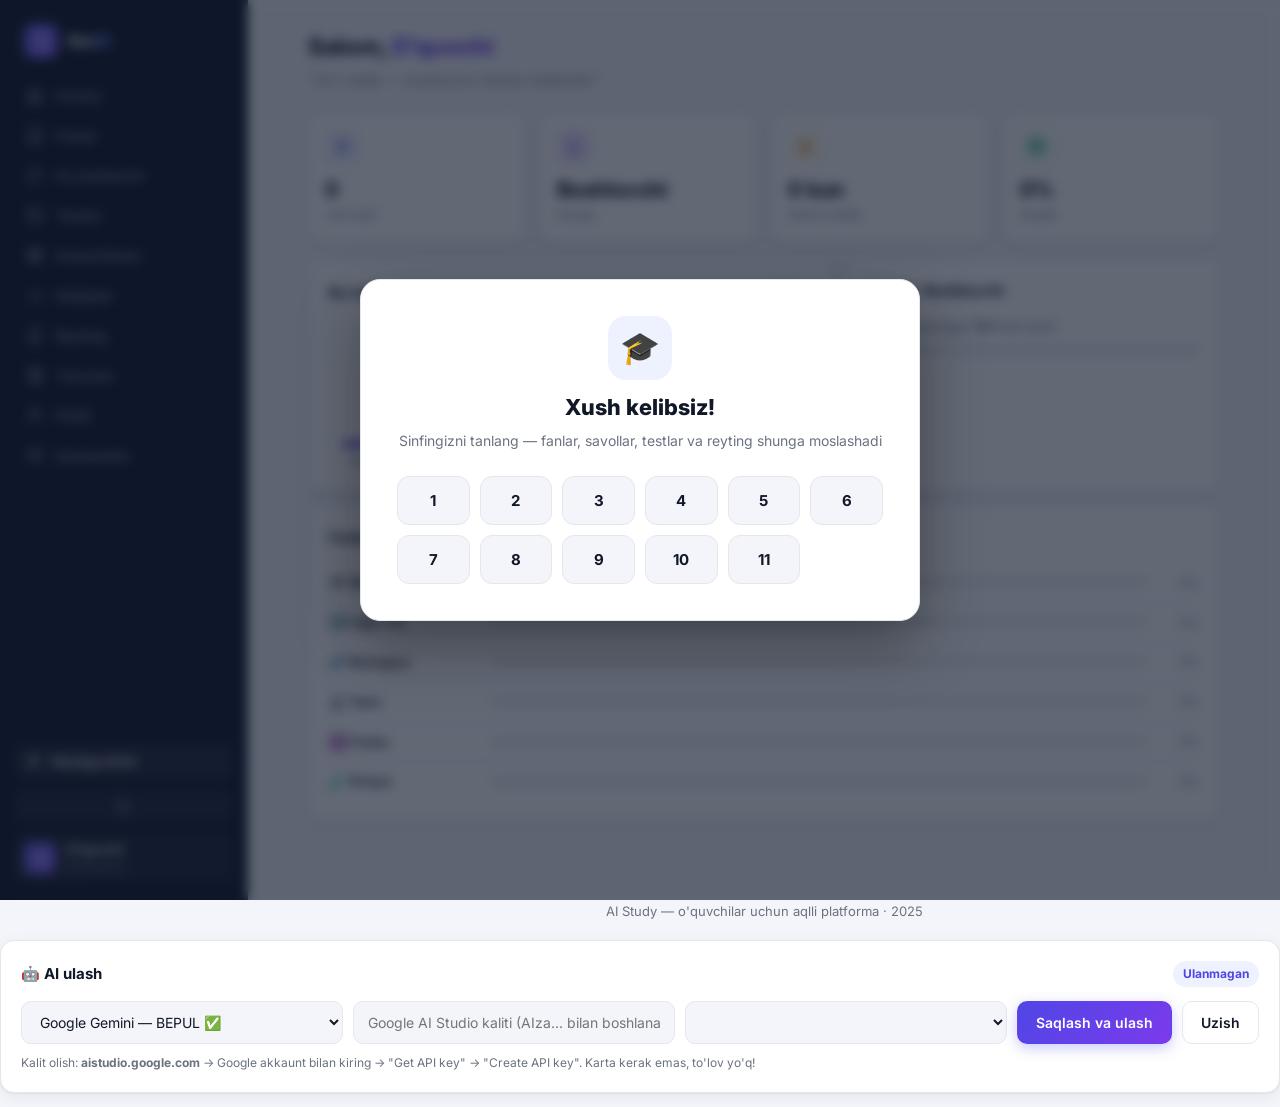
==== index.html @ 0fc9585a "Update index.html" ====
<!DOCTYPE html>
<html lang="uz">

<head>
  <meta charset="UTF-8">
  <meta name="viewport" content="width=device-width, initial-scale=1">
  <title>IlmAI — o'quvchilar uchun aqlli platforma · 2026</title>
 <link rel="icon" href="data:image/svg+xml,%3Csvg xmlns='http://www.w3.org/2000/svg' viewBox='0 0 24 24'%3E%3Cdefs%3E%3ClinearGradient id='g' x1='0' y1='0' x2='1' y2='1'%3E%3Cstop offset='0' stop-color='%236366F1'/%3E%3Cstop offset='1' stop-color='%238B5CF6'/%3E%3C/linearGradient%3E%3C/defs%3E%3Crect width='24' height='24' rx='5' fill='url(%23g)'/%3E%3Cg stroke='white' stroke-width='1.8' stroke-linecap='round' stroke-linejoin='round' fill='none'%3E%3Cpath d='M15 14c.2-1 .7-1.7 1.5-2.5 1-.9 1.5-2.2 1.5-3.5A6 6 0 0 0 6 8c0 1 .2 2.2 1.5 3.5.7.7 1.3 1.5 1.5 2.5'/%3E%3Cpath d='M9 18h6'/%3E%3Cpath d='M10 22h4'/%3E%3C/g%3E%3C/svg%3E">
  <link rel="preconnect" href="https://fonts.googleapis.com">
  <link href="https://fonts.googleapis.com/css2?family=Inter:wght@400;500;600;700;800&display=swap" rel="stylesheet">
  <link rel="stylesheet" href="style.css">
  <link rel="manifest" href="manifest.json">
<meta name="theme-color" content="#6366F1">
</head>

<body>

  <div class="app">
       <!-- ===== SIDEBAR ===== -->
    <aside class="sidebar" id="sidebar">
      <div class="brand">
        <div class="brand-mark">
          <svg viewBox="0 0 24 24" fill="none" stroke="currentColor" stroke-width="2" stroke-linecap="round" stroke-linejoin="round">
            <path d="M15 14c.2-1 .7-1.7 1.5-2.5 1-.9 1.5-2.2 1.5-3.5A6 6 0 0 0 6 8c0 1 .2 2.2 1.5 3.5.7.7 1.3 1.5 1.5 2.5"/>
            <path d="M9 18h6"/>
            <path d="M10 22h4"/>
          </svg>
        </div>
        <div class="brand-text">Ilm<b>AI</b></div>
      </div>
      <nav class="side-nav" id="sideNav"></nav>
          <div class="side-foot">
        <button class="auth-btn" id="authBtn" onclick="toggleAuth()">
          <svg viewBox="0 0 24 24" fill="none" stroke="currentColor" stroke-width="2" stroke-linecap="round" stroke-linejoin="round"><path d="M20 21v-2a4 4 0 0 0-4-4H8a4 4 0 0 0-4 4v2"/><circle cx="12" cy="7" r="4"/></svg>
          <span id="authBtnText">Hisobga kirish</span>
        </button>
        <button class="foot-btn" id="themeBtn" onclick="toggleTheme()" title="Mavzuni almashtirish"></button>
        <button class="user-mini" id="userMini" onclick="showSection('profil')"></button>
      </div>
    </aside>

    <div class="main">
      <!-- ===== MOBIL TOPBAR ===== -->
      <header class="topbar">
        <button class="burger" onclick="toggleSidebar()">
          <svg viewBox="0 0 24 24" fill="none" stroke="currentColor" stroke-width="2" stroke-linecap="round">
            <line x1="3" y1="6" x2="21" y2="6" />
            <line x1="3" y1="12" x2="21" y2="12" />
            <line x1="3" y1="18" x2="21" y2="18" />
          </svg>
        </button>
        <div class="brand-text">AI<b>Study</b></div>
        <div class="top-stats" id="topStats"></div>
      </header>

      <main class="content">

        <!-- ===== ASOSIY PANEL ===== -->
        <section id="view-dashboard" class="view active">
          <div class="view-head">
            <h1>Salom, <span class="grad-text" id="dashName">O'quvchi</span> <span class="tag tag-plain"
                id="gradeTag"></span></h1>
            <p class="quote" id="dashQuote"></p>
          </div>
          <div class="stat-grid" id="dashStats"></div>
          <div class="dash-grid">
            <div class="card">
              <div class="card-head">
                <h3>Bu haftagi faollik</h3><span class="tag" id="weekPts">0 ball</span>
              </div>
              <div class="chart" id="chart"></div>
            </div>
            <div class="card" id="levelCard"></div>
          </div>
          <div class="card">
            <div class="card-head">
              <h3>Fanlar bo'yicha progress</h3>
            </div>
            <div id="dashSubjects"></div>
          </div>
        </section>

        <!-- ===== FANLAR ===== -->
        <section id="view-fanlar" class="view">
          <div class="view-head">
            <h1>Fanlar</h1>
            <p>Sinfingizga mos fanlar</p>
          </div>
          <div class="mode-grid" id="subjectGrid"></div>
        </section>

        <!-- ===== AI CHAT ===== -->
        <section id="view-chat" class="view">
          <div class="view-head">
            <h1>AI yordamchi</h1>
            <p>Savollaringizni yozing — javob berishga harakat qilaman</p>
            <span class="tag" id="aiStatus" style="margin-top:10px;display:inline-flex">Offline rejim</span>
          </div>
          <div class="card chat-card">
            <div class="chat-msgs" id="chatMsgs"></div>
            <div class="chat-row">
              <input id="chatInput" class="input" placeholder="Savolingizni yozing..."
                onkeydown="if(event.key==='Enter')sendMessage()">
              <button class="btn btn-primary icon-btn" onclick="sendMessage()" title="Yuborish">
                <svg viewBox="0 0 24 24" fill="none" stroke="currentColor" stroke-width="2" stroke-linecap="round"
                  stroke-linejoin="round">
                  <line x1="22" y1="2" x2="11" y2="13" />
                  <polygon points="22 2 15 22 11 13 2 9 22 2" />
                </svg>
              </button>
            </div>
          </div>
          <div class="chips" id="chatChips"></div>
        </section>

        <!-- ===== TESTLAR ===== -->
        <section id="view-testlar" class="view">
          <div class="view-head">
            <h1>Testlar</h1>
            <p>Fanni tanlang, murakkablikni belgilang va boshlang</p>
          </div>

          <div id="testSetup">
            <div class="mode-grid" id="testGrid"></div>
            <div class="card setup hidden" id="setupPanel">
              <div class="setup-head">
                <h3 id="setupTitle"></h3><span class="tag" id="setupMeta"></span>
              </div>
              <div class="setup-row">
                <div>
                  <label class="lbl">Murakkablik</label>
                  <div class="pill-row">
                    <button class="pill active" data-d="0" onclick="setDiff(this)">Barchasi</button>
                    <button class="pill" data-d="1" onclick="setDiff(this)">Oson</button>
                    <button class="pill" data-d="2" onclick="setDiff(this)">O'rta</button>
                    <button class="pill" data-d="3" onclick="setDiff(this)">Qiyin</button>
                  </div>
                </div>
                <div>
                  <label class="lbl">Savollar soni</label>
                  <select id="countSel" class="input">
                    <option value="4">4 savol</option>
                    <option value="5" selected>5 savol</option>
                    <option value="6">6 savol</option>
                    <option value="8">8 savol</option>
                    <option value="10">10 savol</option>
                  </select>
                </div>
                <div class="setup-actions">
                  <button class="btn btn-primary" onclick="startTest()">Testni boshlash</button>
                  <button class="btn btn-ghost" onclick="closeSetup()">Bekor qilish</button>
                </div>
              </div>
            </div>
          </div>

          <div id="testActive" class="hidden">
            <div class="card test-head">
              <div><span class="tag" id="tSubject"></span> <span class="tag tag-plain" id="tDiff"></span></div>
              <div class="t-meta"><span class="timer" id="timer">05:00</span><span class="tag tag-plain"
                  id="tCounter"></span></div>
            </div>
            <div class="t-bar">
              <div class="bar-fill" id="tProgress"></div>
            </div>
            <div class="card">
              <h3 class="q-text" id="qText"></h3>
              <div id="optBox"></div>
              <div class="test-nav">
                <button class="btn btn-ghost" id="prevBtn" onclick="prevQ()">Orqaga</button>
                <button class="btn btn-danger-ghost" onclick="abortTest()">Tashlab yuborish</button>
                <button class="btn btn-primary" id="nextBtn" onclick="nextQ()">Keyingi</button>
              </div>
              <p class="kbd-hint">Maslahat: 1–4 tugmalari bilan ham javob tanlash mumkin</p>
            </div>
          </div>

          <div id="testResult" class="hidden">
            <div class="card result-hero" id="resultHero"></div>
            <div class="card">
              <div class="card-head">
                <h3>Javoblar tahlili</h3>
              </div>
              <div id="reviewBox"></div>
            </div>
            <div class="row-actions">
              <button class="btn btn-primary" onclick="backToSetup()">Yangi test</button>
              <button class="btn btn-ghost" onclick="showSection('natijalar')">Natijalar</button>
              <button class="btn btn-ghost" onclick="showSection('reyting')">Reyting</button>
            </div>
          </div>
        </section>

        <!-- ===== KARTOCHKALAR ===== -->
        <section id="view-kartochka" class="view">
          <div class="view-head">
            <h1>Kartochkalar</h1>
            <p>Kartochkani bosib aylantiring — formulalar va faktlarni yodlang</p>
          </div>
          <div class="chips" id="fcChips"></div>
          <div class="fc-wrap">
            <div class="flip-card" id="flipCard" onclick="this.classList.toggle('flipped')">
              <div class="flip-inner">
                <div class="flip-face front"><span class="fc-label">Savol</span>
                  <p id="fcFront"></p><span class="fc-hint">bosib aylantiring</span>
                </div>
                <div class="flip-face back"><span class="fc-label">Javob</span>
                  <p id="fcBack"></p>
                </div>
              </div>
            </div>
            <div class="fc-controls">
              <button class="btn btn-ghost" onclick="prevFC()">‹ Oldingi</button>
              <span class="tag tag-plain" id="fcCounter"></span>
              <button class="btn btn-primary icon-btn" onclick="shuffleFC()" title="Aralashtirish">
                <svg viewBox="0 0 24 24" fill="none" stroke="currentColor" stroke-width="2" stroke-linecap="round"
                  stroke-linejoin="round">
                  <polyline points="16 3 21 3 21 8" />
                  <line x1="4" y1="20" x2="21" y2="3" />
                  <polyline points="21 16 21 21 16 21" />
                  <line x1="15" y1="15" x2="21" y2="21" />
                  <line x1="4" y1="4" x2="9" y2="9" />
                </svg>
              </button>
              <button class="btn btn-ghost" onclick="nextFC()">Keyingi ›</button>
            </div>
          </div>
        </section>

        <!-- ===== NATIJALAR ===== -->
        <section id="view-natijalar" class="view">
          <div class="view-head">
            <h1>Natijalar</h1>
            <p>Testlar tarixi va umumiy statistika</p>
          </div>
          <div id="resultsContent"></div>
        </section>

        <!-- ===== REYTING ===== -->
        <section id="view-reyting" class="view">
          <div class="view-head">
            <h1>Reyting</h1>
            <p>Sinfingizdagi eng ko'p ball to'plagan o'quvchilar</p>
          </div>
          <div class="pill-row" style="margin-bottom:16px">
            <button class="pill active" id="tabAll" onclick="setLbTab('all')">Umumiy</button>
            <button class="pill" id="tabWeek" onclick="setLbTab('week')">Haftalik</button>
          </div>
          <div class="card" id="lbBox"></div>
        </section>

        <!-- ===== YOZUVLAR ===== -->
        <section id="view-yozuvlar" class="view">
          <div class="view-head">
            <h1>Yozuvlar</h1>
            <p>Muhim ma'lumot va eslatmalarni shu yerda saqlang</p>
          </div>
          <div class="card note-form">
            <textarea id="noteInput" class="input" rows="3" placeholder="Yozuv matnini kiriting..."></textarea>
            <button class="btn btn-primary" onclick="addNote()">
              <svg viewBox="0 0 24 24" fill="none" stroke="currentColor" stroke-width="2" stroke-linecap="round">
                <line x1="12" y1="5" x2="12" y2="19" />
                <line x1="5" y1="12" x2="19" y2="12" />
              </svg>
              Qo'shish
            </button>
          </div>
          <div id="notesList"></div>
        </section>

        <!-- ===== PROFIL ===== -->
        <section id="view-profil" class="view">
          <div class="view-head">
            <h1>Profil</h1>
            <p>Shaxsiy ma'lumot va yutuqlaringiz</p>
          </div>
          <div class="card profile-card">
            <div class="avatar" id="pAvatar">S</div>
            <div class="profile-main">
              <input id="nameInput" class="input" maxlength="30" placeholder="Ismingizni kiriting">
              <select id="gradeSel" class="input" onchange="setGrade(this.value)"></select>
              <button class="btn btn-primary" onclick="saveName()">Saqlash</button>
            </div>
          </div>
          <div class="stat-grid" id="pStats"></div>
          <div class="card">
            <div class="card-head">
              <h3>Daraja</h3>
            </div>
            <div id="pLevel"></div>
          </div>
          <div class="card">
            <div class="card-head">
              <h3>Nishonlar</h3><span class="tag" id="badgeCount"></span>
            </div>
            <div class="badges" id="pBadges"></div>
          </div>
          <div class="card danger-zone">
            <div>
              <h3>Xavfli zona</h3>
              <p>Barcha ma'lumotlar o'chiriladi</p>
            </div>
            <button class="btn btn-danger" onclick="resetAll()">Tozalash</button>
          </div>
        </section>

        <!-- ===== SOZLAMALAR ===== -->
        <section id="view-sozlamalar" class="view">
          <div class="view-head">
            <h1>Sozlamalar</h1>
            <p>Platformani o'zingizga moslashtiring</p>
          </div>
          <div class="card set-row">
            <div>
              <h3>Mavzu</h3>
              <p>Yorug' yoki qorong'i rejim</p>
            </div>
            <div class="pill-row">
              <button class="pill" id="thLight" onclick="setTheme('light')">Yorug'</button>
              <button class="pill" id="thDark" onclick="setTheme('dark')">Qorong'i</button>
            </div>
          </div>
          <div class="card set-row">
            <div>
              <h3>Ovozli signal</h3>
              <p>Test yakunida kichik signal eshitiladi</p>
            </div>
            <label class="switch"><input type="checkbox" id="soundTgl" onchange="toggleSound(this.checked)"><span
                class="slider"></span></label>
          </div>
          <div class="card" style="margin-bottom:14px">
            <div class="card-head">
              <h3>🤖 AI ulash</h3>
              <span class="tag" id="apiKeyStatus">Ulanmagan</span>
            </div>
            <div class="api-form">
              <select id="apiProviderSel" class="input" onchange="onProviderChange()">
                <option value="gemini">Google Gemini — BEPUL ✅</option>
                <option value="openai">OpenAI ChatGPT — pullik</option>
              </select>
              <input type="password" id="apiKeyInput" class="input"
                placeholder="Google AI Studio kaliti (AIza... bilan boshlanadi)">
              <select id="apiModelSel" class="input"></select>
              <button class="btn btn-primary" onclick="saveApiKey()">Saqlash va ulash</button>
              <button class="btn btn-ghost" onclick="clearApiKey()">Uzish</button>
            </div>
            <p class="api-hint" id="apiHint">
              Kalit olish: <b>aistudio.google.com</b> → Google akkaunt bilan kiring → "Get API key" → "Create API key".
              Karta kerak emas, to'lov yo'q!
            </p>
          </div>
          <div class="card set-row">
            <div>
              <h3>Ma'lumotlarni eksport qilish</h3>
              <p>Barcha natijalarni JSON fayl sifatida saqlash</p>
            </div>
            <button class="btn btn-ghost" onclick="exportData()">
              <svg viewBox="0 0 24 24" fill="none" stroke="currentColor" stroke-width="2" stroke-linecap="round"
                stroke-linejoin="round">
                <path d="M21 15v4a2 2 0 0 1-2 2H5a2 2 0 0 1-2-2v-4" />
                <polyline points="7 10 12 15 17 10" />
                <line x1="12" y1="15" x2="12" y2="3" />
              </svg>
              Yuklab olish
            </button>
          </div>
          <div class="card set-row danger">
            <div>
              <h3>Tozalash</h3>
              <p>Barcha progress o'chiriladi</p>
            </div>
            <button class="btn btn-danger" onclick="resetAll()">O'chirish</button>
          </div>
        </section>
      </main>
      <footer class="footer">AI Study — o'quvchilar uchun aqlli platforma · 2025</footer>
    </div>
  </div>
  <div class="card" style="margin-bottom:14px">
    <div class="card-head">
      <h3>🤖 AI ulash</h3>
      <span class="tag" id="apiKeyStatus">Ulanmagan</span>
    </div>
    <div class="api-form">
      <select id="apiProviderSel" class="input" onchange="onProviderChange()">
        <option value="gemini">Google Gemini — BEPUL ✅</option>
        <option value="openai">OpenAI ChatGPT — pullik</option>
      </select>
      <input type="password" id="apiKeyInput" class="input"
        placeholder="Google AI Studio kaliti (AIza... bilan boshlanadi)">
      <select id="apiModelSel" class="input"></select>
      <button class="btn btn-primary" onclick="saveApiKey()">Saqlash va ulash</button>
      <button class="btn btn-ghost" onclick="clearApiKey()">Uzish</button>
    </div>
    <p class="api-hint" id="apiHint">
      Kalit olish: <b>aistudio.google.com</b> → Google akkaunt bilan kiring → "Get API key" → "Create API key". Karta
      kerak emas, to'lov yo'q!
    </p>
  </div>
  <!-- ===== SINF TANLASH (BIRINCHI KIRISHDA) ===== -->
  <div id="onboard" class="onboard hidden">
    <div class="onboard-card">
      <div class="onboard-icon">🎓</div>
      <h2>Xush kelibsiz!</h2>
      <p>Sinfingizni tanlang — fanlar, savollar, testlar va reyting shunga moslashadi</p>
      <div class="grade-grid" id="gradeGrid"></div>
    </div>
  </div>
<!-- ===== KIRISH / SIGNUP OYNASI ===== -->
<div id="loginModal" class="login-modal hidden" onclick="if(event.target===this)closeLogin()">
  <div class="login-card">
    <button class="login-close" onclick="closeLogin()">×</button>
    <h3>IlmAI'ga kirish</h3>
    <p>Akkaunt yarating — ballaringiz saqlanib qoladi</p>
    <input type="email" id="emailInput" class="input" placeholder="Email manzilingiz">
    <input type="password" id="passInput" class="input" placeholder="Parol (kamida 6 belgi)" onkeydown="if(event.key==='Enter')emailLogin()">
    <div class="login-row">
      <button class="btn btn-primary" onclick="emailLogin()">Log in</button>
      <button class="btn btn-ghost" onclick="emailSignUp()">Sign up</button>
    </div>
    <p class="login-note">Yangimisiz? — <b>Sign up</b>. Mavjud akkaunt? — <b>Log in</b></p>
  </div>
</div>
  <div id="toastBox"></div>
  <div id="confettiLayer"></div>
  <script src="script.js"></script>
</body>

</html>
---- style.css ----
:root {
    --bg: #F4F5FA;
    --card: #fff;
    --text: #111827;
    --muted: #6B7280;
    --border: #E5E7EB;
    --accent: #4F46E5;
    --accent-2: #7C3AED;
    --accent-soft: #EEF2FF;
    --success: #059669;
    --success-soft: #ECFDF5;
    --danger: #DC2626;
    --danger-soft: #FEF2F2;
    --warn: #D97706;
    --warn-soft: #FFFBEB;
    --side: #0F172A;
    --side-text: #94A3B8;
    --side-active: #E0E7FF;
    --shadow: 0 1px 2px rgba(16, 24, 40, .05), 0 4px 16px rgba(16, 24, 40, .06);
    --radius: 14px;
}

body.dark {
    --bg: #0B0F1A;
    --card: #131826;
    --text: #E5E7EB;
    --muted: #8B93A7;
    --border: #232B3E;
    --accent: #818CF8;
    --accent-2: #A78BFA;
    --accent-soft: rgba(99, 102, 241, .14);
    --success: #34D399;
    --success-soft: rgba(16, 185, 129, .12);
    --danger: #F87171;
    --danger-soft: rgba(239, 68, 68, .12);
    --warn: #FBBF24;
    --warn-soft: rgba(245, 158, 11, .12);
    --side: #0A0E18;
    --shadow: 0 1px 2px rgba(0, 0, 0, .4), 0 8px 24px rgba(0, 0, 0, .35);
}

* {
    margin: 0;
    padding: 0;
    box-sizing: border-box
}

body {
    font-family: 'Inter', -apple-system, 'Segoe UI', Roboto, sans-serif;
    background: var(--bg);
    color: var(--text);
    line-height: 1.55;
    font-size: 15px;
    transition: background .25s, color .25s
}

button {
    font-family: inherit;
    cursor: pointer
}

.hidden {
    display: none !important
}

::-webkit-scrollbar {
    width: 8px;
    height: 8px
}

::-webkit-scrollbar-thumb {
    background: var(--border);
    border-radius: 99px
}

.app {
    display: grid;
    grid-template-columns: 248px 1fr;
    min-height: 100vh
}

/* ===== SIDEBAR ===== */
.sidebar {
    background: var(--side);
    color: var(--side-text);
    position: sticky;
    top: 0;
    height: 100vh;
    display: flex;
    flex-direction: column;
    padding: 18px 14px;
    z-index: 50;
    border-right: 1px solid rgba(255, 255, 255, .06)
}

.brand {
    display: flex;
    gap: 10px;
    align-items: center;
    padding: 6px 10px 18px
}

.brand-mark {
    width: 34px;
    height: 34px;
    border-radius: 10px;
    background: linear-gradient(135deg, #6366F1, #8B5CF6);
    color: #fff;
    display: grid;
    place-items: center;
    font-weight: 800;
    font-size: 13px
}

.brand-text {
    color: #fff;
    font-weight: 700;
    font-size: 17px
}

.brand-text b {
    color: #818CF8
}

.side-nav {
    display: flex;
    flex-direction: column;
    gap: 2px;
    flex: 1;
    overflow-y: auto
}

.side-link {
    display: flex;
    align-items: center;
    gap: 12px;
    padding: 10px 12px;
    border: none;
    background: transparent;
    color: var(--side-text);
    border-radius: 10px;
    font-size: 14px;
    font-weight: 500;
    text-align: left;
    transition: .15s
}

.side-link svg {
    width: 18px;
    height: 18px;
    flex: none
}

.side-link:hover {
    color: #E2E8F0;
    background: rgba(255, 255, 255, .05)
}

.side-link.active {
    color: var(--side-active);
    background: rgba(99, 102, 241, .18);
    font-weight: 600
}

.side-foot {
    border-top: 1px solid rgba(255, 255, 255, .08);
    padding-top: 12px;
    display: flex;
    flex-direction: column;
    gap: 10px
}

.foot-btn {
    display: grid;
    place-items: center;
    padding: 9px;
    border: none;
    border-radius: 10px;
    background: rgba(255, 255, 255, .06);
    color: var(--side-text);
    transition: .15s
}

.foot-btn:hover {
    color: #fff
}

.foot-btn svg {
    width: 16px;
    height: 16px
}

.user-mini {
    display: flex;
    gap: 10px;
    align-items: center;
    padding: 8px 10px;
    border-radius: 10px;
    background: rgba(255, 255, 255, .05);
    border: none;
    width: 100%;
    color: var(--side-text);
    text-align: left
}

.user-mini:hover {
    background: rgba(255, 255, 255, .1)
}

.um-av {
    width: 32px;
    height: 32px;
    border-radius: 8px;
    background: linear-gradient(135deg, #6366F1, #8B5CF6);
    display: grid;
    place-items: center;
    color: #fff;
    font-weight: 700;
    font-size: 12px;
    flex: none
}

.um-name {
    color: #fff;
    font-weight: 600;
    font-size: 13px;
    line-height: 1.2
}

.um-lvl {
    font-size: 11px;
    color: var(--side-text)
}

/* ===== MAIN ===== */
.content {
    max-width: 960px;
    margin: 0 auto;
    padding: 28px 24px 60px
}

.view {
    display: none
}

.view.active {
    display: block;
    animation: fadeUp .3s ease
}

@keyframes fadeUp {
    from {
        opacity: 0;
        transform: translateY(8px)
    }

    to {
        opacity: 1;
        transform: none
    }
}

.view-head {
    margin-bottom: 22px
}

.view-head h1 {
    font-size: 24px;
    font-weight: 800;
    letter-spacing: -.3px
}

.view-head p {
    color: var(--muted);
    font-size: 14px;
    margin-top: 4px
}

.quote {
    font-style: italic
}

.grad-text {
    background: linear-gradient(90deg, var(--accent), var(--accent-2));
    -webkit-background-clip: text;
    background-clip: text;
    color: transparent
}

.footer {
    border-top: 1px solid var(--border);
    padding: 18px;
    text-align: center;
    color: var(--muted);
    font-size: 13px
}

/* ===== KARTOCHKALAR (card) ===== */
.card {
    background: var(--card);
    border: 1px solid var(--border);
    border-radius: var(--radius);
    padding: 20px;
    box-shadow: var(--shadow)
}

.card-head {
    display: flex;
    justify-content: space-between;
    align-items: center;
    margin-bottom: 14px
}

.card-head h3 {
    font-size: 15px;
    font-weight: 700
}

.dash-grid {
    display: grid;
    grid-template-columns: 1.4fr 1fr;
    gap: 14px;
    margin-bottom: 14px
}

/* ===== STATISTIKA ===== */
.stat-grid {
    display: grid;
    grid-template-columns: repeat(auto-fit, minmax(150px, 1fr));
    gap: 14px;
    margin-bottom: 16px
}

.stat {
    background: var(--card);
    border: 1px solid var(--border);
    border-radius: var(--radius);
    padding: 16px;
    box-shadow: var(--shadow)
}

.s-ic {
    width: 34px;
    height: 34px;
    border-radius: 9px;
    display: grid;
    place-items: center;
    margin-bottom: 10px
}

.s-ic svg {
    width: 17px;
    height: 17px
}

.c-indigo {
    background: var(--accent-soft);
    color: var(--accent)
}

.c-violet {
    background: rgba(139, 92, 246, .14);
    color: #8B5CF6
}

.c-orange {
    background: var(--warn-soft);
    color: var(--warn)
}

.c-green {
    background: var(--success-soft);
    color: var(--success)
}

.s-num {
    font-size: 21px;
    font-weight: 800;
    letter-spacing: -.4px;
    font-variant-numeric: tabular-nums
}

.s-lbl {
    font-size: 12px;
    color: var(--muted)
}

/* ===== PROGRESS BAR ===== */
.bar {
    height: 8px;
    border-radius: 99px;
    background: var(--border);
    overflow: hidden
}

.bar-fill {
    height: 100%;
    border-radius: 99px;
    background: linear-gradient(90deg, var(--accent), var(--accent-2));
    transition: width .4s
}

.bar.grow {
    flex: 1
}

.t-bar {
    height: 4px;
    background: var(--border);
    overflow: hidden;
    border-radius: 99px 99px 0 0
}

.subj-row {
    display: flex;
    align-items: center;
    gap: 12px;
    padding: 9px 0;
    border-bottom: 1px solid var(--border)
}

.subj-row:last-child {
    border-bottom: none
}

.subj-name {
    width: 150px;
    font-size: 13.5px;
    font-weight: 600;
    flex: none
}

.subj-pct {
    width: 40px;
    text-align: right;
    font-size: 12.5px;
    color: var(--muted);
    font-variant-numeric: tabular-nums
}

.lvl-sub {
    font-size: 13px;
    color: var(--muted);
    margin-bottom: 10px
}

/* ===== CHART ===== */
.chart {
    display: flex;
    align-items: flex-end;
    gap: 10px;
    height: 150px;
    padding-top: 8px
}

.ch-col {
    flex: 1;
    display: flex;
    flex-direction: column;
    align-items: center;
    justify-content: flex-end;
    gap: 6px;
    height: 100%
}

.ch-bar {
    width: 100%;
    max-width: 34px;
    background: linear-gradient(180deg, var(--accent-2), var(--accent));
    border-radius: 6px 6px 2px 2px;
    min-height: 4px;
    transition: height .4s
}

.ch-col span {
    font-size: 11px;
    color: var(--muted);
    font-weight: 600
}

.ch-col.today .ch-bar {
    box-shadow: 0 0 0 2px var(--accent-soft)
}

/* ===== FAN / TEST KARTOCHKALARI ===== */
.mode-grid {
    display: grid;
    grid-template-columns: repeat(auto-fill, minmax(280px, 1fr));
    gap: 14px
}

.mode-card {
    cursor: pointer;
    transition: transform .18s, box-shadow .18s, border-color .18s
}

.mode-card:hover {
    transform: translateY(-3px);
    border-color: var(--accent)
}

.mode-top {
    display: flex;
    gap: 14px;
    align-items: center;
    margin-bottom: 12px
}

.mode-ic {
    width: 44px;
    height: 44px;
    border-radius: 12px;
    display: grid;
    place-items: center;
    font-size: 20px;
    flex: none
}

.mode-ic svg {
    width: 20px;
    height: 20px;
    color: var(--accent)
}

.mode-card h3 {
    font-size: 16px
}

.mode-card p {
    font-size: 13px;
    color: var(--muted)
}

.mode-meta {
    display: flex;
    justify-content: space-between;
    font-size: 12px;
    color: var(--muted);
    margin-bottom: 8px
}

.mode-actions {
    display: flex;
    gap: 8px;
    margin-top: 12px
}

/* ===== TUGMALAR ===== */
.btn {
    padding: 10px 18px;
    border-radius: 10px;
    border: 1px solid transparent;
    font-size: 14px;
    font-weight: 600;
    transition: .18s;
    display: inline-flex;
    align-items: center;
    gap: 8px;
    justify-content: center
}

.btn svg {
    width: 15px;
    height: 15px
}

.btn-primary {
    background: linear-gradient(135deg, var(--accent), var(--accent-2));
    color: #fff;
    box-shadow: 0 4px 14px rgba(99, 102, 241, .35)
}

.btn-primary:hover {
    filter: brightness(1.07);
    transform: translateY(-1px)
}

.btn-ghost {
    background: transparent;
    border-color: var(--border);
    color: var(--text)
}

.btn-ghost:hover {
    border-color: var(--accent);
    color: var(--accent)
}

.btn-danger {
    background: var(--danger);
    color: #fff
}

.btn-danger-ghost {
    background: var(--danger-soft);
    color: var(--danger)
}

.btn.sm {
    padding: 7px 12px;
    font-size: 12.5px
}

.icon-btn {
    padding: 11px 13px
}

/* ===== INPUT / PILL / TAG ===== */
.input {
    padding: 11px 14px;
    border: 1px solid var(--border);
    border-radius: 10px;
    background: var(--bg);
    color: var(--text);
    font-family: inherit;
    font-size: 14px;
    outline: none;
    transition: border .15s
}

.input:focus {
    border-color: var(--accent)
}

textarea.input {
    resize: vertical;
    width: 100%
}

.lbl {
    display: block;
    font-size: 11px;
    font-weight: 700;
    color: var(--muted);
    margin-bottom: 8px;
    text-transform: uppercase;
    letter-spacing: .6px
}

.pill-row {
    display: flex;
    gap: 8px;
    flex-wrap: wrap
}

.pill {
    padding: 8px 14px;
    border-radius: 99px;
    border: 1px solid var(--border);
    background: var(--card);
    color: var(--muted);
    font-size: 13px;
    font-weight: 600;
    transition: .15s
}

.pill:hover {
    border-color: var(--accent);
    color: var(--accent)
}

.pill.active {
    background: var(--accent);
    border-color: var(--accent);
    color: #fff
}

.tag {
    display: inline-flex;
    align-items: center;
    gap: 5px;
    padding: 4px 10px;
    border-radius: 99px;
    font-size: 12px;
    font-weight: 700;
    background: var(--accent-soft);
    color: var(--accent)
}

.tag svg {
    width: 12px;
    height: 12px
}

.tag-plain {
    background: var(--bg);
    color: var(--muted);
    font-weight: 600
}

/* ===== SETUP PANEL ===== */
.setup {
    margin-top: 16px
}

.setup-head {
    display: flex;
    justify-content: space-between;
    align-items: center;
    margin-bottom: 16px;
    flex-wrap: wrap;
    gap: 8px
}

.setup-row {
    display: flex;
    gap: 24px;
    flex-wrap: wrap;
    align-items: flex-end
}

.setup-actions {
    display: flex;
    gap: 10px
}

/* ===== TEST ===== */
.test-head {
    display: flex;
    justify-content: space-between;
    align-items: center;
    padding: 14px 20px;
    flex-wrap: wrap;
    gap: 10px;
    border-radius: var(--radius) var(--radius) 0 0
}

.t-meta {
    display: flex;
    gap: 10px;
    align-items: center
}

.timer {
    font-weight: 800;
    font-variant-numeric: tabular-nums;
    color: var(--danger);
    font-size: 15px
}

.q-text {
    font-size: 17px;
    font-weight: 700;
    margin-bottom: 18px;
    line-height: 1.5
}

.opt {
    display: flex;
    align-items: center;
    width: 100%;
    text-align: left;
    padding: 12px 14px;
    border: 1.5px solid var(--border);
    border-radius: 12px;
    background: var(--card);
    color: var(--text);
    font-size: 14.5px;
    margin-bottom: 10px;
    transition: .15s;
    font-weight: 500
}

.opt:hover {
    border-color: var(--accent)
}

.opt-letter {
    display: inline-grid;
    place-items: center;
    width: 26px;
    height: 26px;
    border-radius: 8px;
    background: var(--bg);
    font-weight: 700;
    font-size: 12.5px;
    margin-right: 12px;
    color: var(--muted);
    border: 1px solid var(--border);
    flex: none
}

.opt.selected {
    border-color: var(--accent);
    background: var(--accent-soft)
}

.opt.selected .opt-letter {
    background: var(--accent);
    color: #fff;
    border-color: var(--accent)
}

.test-nav {
    display: flex;
    justify-content: space-between;
    gap: 10px;
    margin-top: 16px;
    flex-wrap: wrap
}

.kbd-hint {
    margin-top: 14px;
    font-size: 12px;
    color: var(--muted);
    text-align: center
}

/* ===== NATIJA ===== */
.result-hero {
    text-align: center;
    padding: 36px 24px;
    margin-bottom: 14px
}

.res-circle {
    width: 110px;
    height: 110px;
    border-radius: 50%;
    margin: 0 auto 16px;
    display: grid;
    place-items: center;
    font-size: 26px;
    font-weight: 800;
    border: 6px solid
}

.res-circle.good {
    border-color: var(--success);
    color: var(--success)
}

.res-circle.mid {
    border-color: var(--warn);
    color: var(--warn)
}

.res-circle.bad {
    border-color: var(--danger);
    color: var(--danger)
}

.res-sub {
    color: var(--muted);
    margin-top: 6px
}

.res-warn {
    margin-top: 12px;
    font-size: 13px;
    color: var(--warn);
    background: var(--warn-soft);
    padding: 8px 12px;
    border-radius: 8px;
    display: inline-block
}

.row-actions {
    display: flex;
    gap: 10px;
    flex-wrap: wrap;
    margin-top: 16px
}

.rev-item {
    padding: 14px;
    border: 1px solid var(--border);
    border-left: 3px solid var(--muted);
    border-radius: 10px;
    margin-bottom: 10px
}

.rev-item.ok {
    border-left-color: var(--success)
}

.rev-item.bad {
    border-left-color: var(--danger)
}

.rev-q {
    font-weight: 600;
    margin-bottom: 6px
}

.rev-a {
    font-size: 13.5px
}

.rev-a b.ok {
    color: var(--success)
}

.rev-a b.bad {
    color: var(--danger)
}

.rev-exp {
    margin-top: 8px;
    font-size: 13px;
    color: var(--muted);
    background: var(--bg);
    padding: 8px 10px;
    border-radius: 8px
}

/* ===== CHAT ===== */
.chat-card {
    padding: 0;
    overflow: hidden;
    display: flex;
    flex-direction: column;
    height: 520px
}

.chat-msgs {
    flex: 1;
    overflow-y: auto;
    padding: 18px;
    display: flex;
    flex-direction: column;
    gap: 12px
}

.msg {
    display: flex;
    gap: 10px;
    max-width: 82%
}

.msg.user {
    align-self: flex-end;
    flex-direction: row-reverse
}

.msg-av {
    width: 32px;
    height: 32px;
    border-radius: 9px;
    flex: none;
    display: grid;
    place-items: center;
    font-size: 11px;
    font-weight: 800;
    color: var(--accent);
    background: var(--accent-soft)
}

.msg.user .msg-av {
    color: var(--success);
    background: var(--success-soft)
}

.msg-av svg {
    width: 16px;
    height: 16px
}

.msg-b {
    padding: 10px 14px;
    border-radius: 12px;
    font-size: 14px;
    line-height: 1.55
}

.msg.bot .msg-b {
    background: var(--bg);
    border: 1px solid var(--border);
    border-top-left-radius: 4px
}

.msg.user .msg-b {
    background: linear-gradient(135deg, var(--accent), var(--accent-2));
    color: #fff;
    border-top-right-radius: 4px
}

.chat-row {
    display: flex;
    gap: 10px;
    padding: 14px;
    border-top: 1px solid var(--border)
}

.chat-row .input {
    flex: 1
}

.chips {
    display: flex;
    gap: 8px;
    flex-wrap: wrap;
    margin-top: 14px
}

.chips button {
    padding: 7px 12px;
    border-radius: 99px;
    border: 1px solid var(--border);
    background: var(--card);
    color: var(--muted);
    font-size: 12.5px;
    font-weight: 600;
    transition: .15s
}

.chips button:hover {
    border-color: var(--accent);
    color: var(--accent)
}

.chips button.on {
    background: var(--accent);
    border-color: var(--accent);
    color: #fff
}

.typing {
    display: flex;
    gap: 4px;
    padding: 12px 14px;
    background: var(--bg);
    border: 1px solid var(--border);
    border-radius: 12px;
    border-top-left-radius: 4px
}

.typing i {
    width: 6px;
    height: 6px;
    border-radius: 50%;
    background: var(--muted);
    animation: blink 1s infinite
}

.typing i:nth-child(2) {
    animation-delay: .2s
}

.typing i:nth-child(3) {
    animation-delay: .4s
}

@keyframes blink {

    0%,
    60%,
    100% {
        opacity: .3;
        transform: none
    }

    30% {
        opacity: 1;
        transform: translateY(-3px)
    }
}

/* ===== FLIP KARTOCHKA ===== */
.fc-wrap {
    max-width: 560px;
    margin: 0 auto
}

.flip-card {
    height: 240px;
    perspective: 1200px;
    cursor: pointer
}

.flip-inner {
    position: relative;
    width: 100%;
    height: 100%;
    transform-style: preserve-3d;
    transition: transform .55s cubic-bezier(.4, .2, .2, 1)
}

.flip-card.flipped .flip-inner {
    transform: rotateY(180deg)
}

.flip-face {
    position: absolute;
    inset: 0;
    backface-visibility: hidden;
    -webkit-backface-visibility: hidden;
    border-radius: var(--radius);
    border: 1px solid var(--border);
    box-shadow: var(--shadow);
    display: flex;
    flex-direction: column;
    align-items: center;
    justify-content: center;
    gap: 12px;
    padding: 28px;
    text-align: center;
    background: var(--card)
}

.flip-face.back {
    transform: rotateY(180deg);
    background: linear-gradient(135deg, var(--accent), var(--accent-2));
    color: #fff;
    border: none
}

.fc-label {
    font-size: 11px;
    font-weight: 800;
    letter-spacing: 1.5px;
    color: var(--accent);
    text-transform: uppercase
}

.back .fc-label {
    color: rgba(255, 255, 255, .8)
}

.flip-face p {
    font-size: 18px;
    font-weight: 700;
    line-height: 1.5
}

.fc-hint {
    font-size: 12px;
    color: var(--muted)
}

.fc-controls {
    display: flex;
    justify-content: center;
    align-items: center;
    gap: 12px;
    margin-top: 18px;
    flex-wrap: wrap
}

/* ===== REYTING / NATIJALAR QATORLARI ===== */
.lb-row {
    display: flex;
    align-items: center;
    gap: 14px;
    padding: 12px 18px;
    border-bottom: 1px solid var(--border)
}

.lb-row:last-child {
    border-bottom: none
}

.lb-row.me {
    background: var(--accent-soft)
}

.lb-rank {
    width: 34px;
    height: 34px;
    border-radius: 9px;
    display: grid;
    place-items: center;
    font-weight: 800;
    font-size: 13px;
    background: var(--bg);
    color: var(--muted);
    flex: none
}

.lb-rank.r1 {
    background: #FEF3C7;
    color: #D97706
}

.lb-rank.r2 {
    background: #F1F5F9;
    color: #64748B
}

.lb-rank.r3 {
    background: #FED7AA;
    color: #C2410C
}

.lb-name {
    flex: 1;
    font-weight: 600;
    font-size: 14px
}

.lb-pts {
    font-weight: 800;
    color: var(--accent);
    font-variant-numeric: tabular-nums
}

.empty {
    text-align: center;
    padding: 50px 20px;
    color: var(--muted)
}

.lnk {
    color: var(--accent);
    font-weight: 600;
    text-decoration: none
}

/* ===== YOZUVLAR ===== */
.note-form {
    display: flex;
    flex-direction: column;
    gap: 12px;
    margin-bottom: 16px
}

.note-item {
    display: flex;
    justify-content: space-between;
    gap: 14px;
    align-items: flex-start;
    background: var(--card);
    border: 1px solid var(--border);
    border-radius: var(--radius);
    padding: 16px;
    box-shadow: var(--shadow);
    margin-bottom: 10px
}

.note-text {
    font-size: 14px;
    white-space: pre-wrap
}

.note-meta {
    font-size: 12px;
    color: var(--muted);
    margin-top: 6px
}

.note-del {
    border: none;
    background: var(--danger-soft);
    color: var(--danger);
    border-radius: 9px;
    padding: 8px;
    flex: none
}

.note-del svg {
    width: 15px;
    height: 15px
}

/* ===== PROFIL ===== */
.profile-card {
    display: flex;
    gap: 18px;
    align-items: center;
    flex-wrap: wrap;
    margin-bottom: 16px
}

.avatar {
    width: 72px;
    height: 72px;
    border-radius: 18px;
    background: linear-gradient(135deg, var(--accent), var(--accent-2));
    color: #fff;
    display: grid;
    place-items: center;
    font-size: 26px;
    font-weight: 800;
    flex: none
}

.profile-main {
    display: flex;
    gap: 10px;
    flex-wrap: wrap;
    flex: 1;
    min-width: 220px
}

.profile-main .input {
    flex: 1;
    min-width: 180px
}

.badges {
    display: grid;
    grid-template-columns: repeat(auto-fill, minmax(160px, 1fr));
    gap: 10px
}

.badge {
    display: flex;
    gap: 10px;
    align-items: center;
    border: 1px solid var(--border);
    border-radius: 10px;
    padding: 10px 12px;
    font-size: 13px;
    font-weight: 600
}

.badge .b-ic {
    font-size: 18px
}

.badge.locked {
    opacity: .35;
    filter: grayscale(1)
}

.danger-zone {
    display: flex;
    justify-content: space-between;
    align-items: center;
    gap: 14px;
    margin-top: 14px;
    border-color: var(--danger);
    flex-wrap: wrap
}

/* ===== SOZLAMALAR ===== */
.set-row {
    display: flex;
    justify-content: space-between;
    align-items: center;
    gap: 16px;
    flex-wrap: wrap;
    margin-bottom: 14px
}

.set-row h3 {
    font-size: 15px
}

.set-row p {
    font-size: 13px;
    color: var(--muted)
}

.set-row.danger {
    border-color: var(--danger)
}

.switch {
    position: relative;
    width: 46px;
    height: 26px;
    display: inline-block;
    flex: none
}

.switch input {
    opacity: 0;
    width: 0;
    height: 0
}

.slider {
    position: absolute;
    inset: 0;
    background: var(--border);
    border-radius: 99px;
    transition: .2s;
    cursor: pointer
}

.slider:before {
    content: "";
    position: absolute;
    width: 20px;
    height: 20px;
    border-radius: 50%;
    background: #fff;
    top: 3px;
    left: 3px;
    transition: .2s;
    box-shadow: 0 1px 3px rgba(0, 0, 0, .25)
}

.switch input:checked+.slider {
    background: var(--accent)
}

.switch input:checked+.slider:before {
    transform: translateX(20px)
}

/* ===== TOAST ===== */
#toastBox {
    position: fixed;
    bottom: 20px;
    right: 20px;
    display: flex;
    flex-direction: column;
    gap: 8px;
    z-index: 200
}

.toast {
    background: #111827;
    color: #fff;
    padding: 12px 18px;
    border-radius: 10px;
    font-size: 14px;
    font-weight: 600;
    box-shadow: 0 8px 24px rgba(0, 0, 0, .25);
    animation: toastIn .25s ease;
    border-left: 3px solid var(--success)
}

.toast.error {
    border-left-color: var(--danger)
}

.toast.out {
    opacity: 0;
    transform: translateX(20px);
    transition: .3s
}

@keyframes toastIn {
    from {
        opacity: 0;
        transform: translateY(10px)
    }
}

/* ===== CONFETTI ===== */
#confettiLayer {
    position: fixed;
    inset: 0;
    pointer-events: none;
    z-index: 300;
    overflow: hidden
}

.cf {
    position: absolute;
    top: -12px;
    border-radius: 2px;
    animation: cfFall linear forwards
}

@keyframes cfFall {
    to {
        transform: translateY(105vh) rotate(660deg);
        opacity: .2
    }
}

/* ===== MOBIL ===== */
.topbar {
    display: none;
    position: sticky;
    top: 0;
    background: var(--card);
    border-bottom: 1px solid var(--border);
    z-index: 40;
    padding: 12px 16px;
    align-items: center;
    gap: 12px
}

.topbar .brand-text {
    font-size: 16px
}

.burger {
    border: none;
    background: transparent;
    color: var(--text);
    display: grid;
    place-items: center
}

.burger svg {
    width: 20px;
    height: 20px
}

.top-stats {
    margin-left: auto;
    display: flex;
    gap: 8px;
    align-items: center
}

@media(max-width:860px) {
    .app {
        grid-template-columns: 1fr
    }

    .sidebar {
        position: fixed;
        left: 0;
        top: 0;
        bottom: 0;
        width: 250px;
        transform: translateX(-100%);
        transition: transform .25s
    }

    .sidebar.open {
        transform: none;
        box-shadow: 20px 0 60px rgba(0, 0, 0, .3)
    }

    .topbar {
        display: flex
    }

    .content {
        padding: 20px 16px 50px
    }

    .dash-grid {
        grid-template-columns: 1fr
    }

    .chat-card {
        height: 440px
    }

    .view-head h1 {
        font-size: 20px
    }

    .subj-name {
        width: 110px
    }
}

/* ===== SINF TANLASH (ONBOARDING) ===== */
.onboard {
    position: fixed;
    inset: 0;
    background: rgba(15, 23, 42, .65);
    backdrop-filter: blur(6px);
    display: flex;
    align-items: center;
    justify-content: center;
    z-index: 500;
    padding: 20px
}

.onboard-card {
    background: var(--card);
    border: 1px solid var(--border);
    border-radius: 20px;
    padding: 36px;
    max-width: 560px;
    width: 100%;
    text-align: center;
    box-shadow: 0 24px 60px rgba(0, 0, 0, .35);
    animation: fadeUp .35s
}

.onboard-card h2 {
    font-size: 22px;
    font-weight: 800;
    margin: 10px 0 6px
}

.onboard-card p {
    color: var(--muted);
    font-size: 14px;
    margin-bottom: 24px
}

.onboard-icon {
    width: 64px;
    height: 64px;
    border-radius: 18px;
    background: var(--accent-soft);
    display: grid;
    place-items: center;
    font-size: 32px;
    margin: 0 auto
}

.grade-grid {
    display: grid;
    grid-template-columns: repeat(auto-fill, minmax(66px, 1fr));
    gap: 10px
}

.grade-btn {
    padding: 14px 0;
    border: 1.5px solid var(--border);
    border-radius: 12px;
    background: var(--bg);
    color: var(--text);
    font-weight: 700;
    font-size: 15px;
    transition: .15s
}

.grade-btn:hover {
    border-color: var(--accent);
    background: var(--accent-soft);
    transform: translateY(-2px)
}

/* ===== BLOKLANGAN FANLAR ===== */
.mode-card.locked {
    opacity: .5;
    filter: grayscale(.7)
}

.mode-card.locked:hover {
    transform: none;
    border-color: var(--border)
}

/* ===== PROFIL SINF TANLASH ===== */
.profile-main select.input {
    flex: 0 1 170px;
    min-width: 150px
}

#gradeTag {
    vertical-align: middle;
    margin-left: 6px
}

@media(max-width:860px) {
    .grade-grid {
        grid-template-columns: repeat(4, 1fr)
    }
}

/* ===== AI API ULANISH ===== */
.api-form {
    display: flex;
    gap: 10px;
    flex-wrap: wrap;
    margin-bottom: 10px
}

.api-form .input {
    flex: 1;
    min-width: 180px
}

.api-form select {
    flex: 0 0 auto;
    min-width: 170px
}

.api-hint {
    font-size: 12px;
    color: var(--muted);
    line-height: 1.5
}

.tag.ok {
    background: var(--success-soft);
    color: var(--success)
}
/* ===== LOGO ===== */
.brand-mark svg{width:17px;height:17px}
/* ===== KIRISH TIZIMI ===== */
.auth-btn{display:flex;align-items:center;gap:10px;width:100%;padding:10px 12px;border:none;border-radius:10px;background:rgba(255,255,255,.07);color:#fff;font-family:inherit;font-size:12.5px;font-weight:600;transition:.15s;text-align:left}
.auth-btn:hover{background:rgba(255,255,255,.15)}
.auth-btn svg{width:15px;height:15px;flex:none}
.auth-btn.in{background:linear-gradient(135deg,#6366F1,#8B5CF6)}
.login-modal{position:fixed;inset:0;background:rgba(15,23,42,.65);backdrop-filter:blur(6px);display:flex;align-items:center;justify-content:center;z-index:600;padding:20px}
.login-modal.hidden{display:none!important}
.login-card{background:var(--card);border:1px solid var(--border);border-radius:20px;padding:32px;max-width:400px;width:100%;position:relative;animation:fadeUp .3s;box-shadow:0 24px 60px rgba(0,0,0,.3)}
.login-card h3{font-size:20px;margin-bottom:4px}
.login-card p{color:var(--muted);font-size:13px;margin-bottom:20px}
.login-close{position:absolute;top:14px;right:14px;border:none;background:var(--bg);color:var(--text);width:30px;height:30px;border-radius:8px;font-size:18px;cursor:pointer}
.login-card .input{width:100%;margin-bottom:10px}
.login-row{display:flex;gap:10px}
.login-row .btn{flex:1}
.login-note{font-size:12px!important;text-align:center;margin-top:14px}
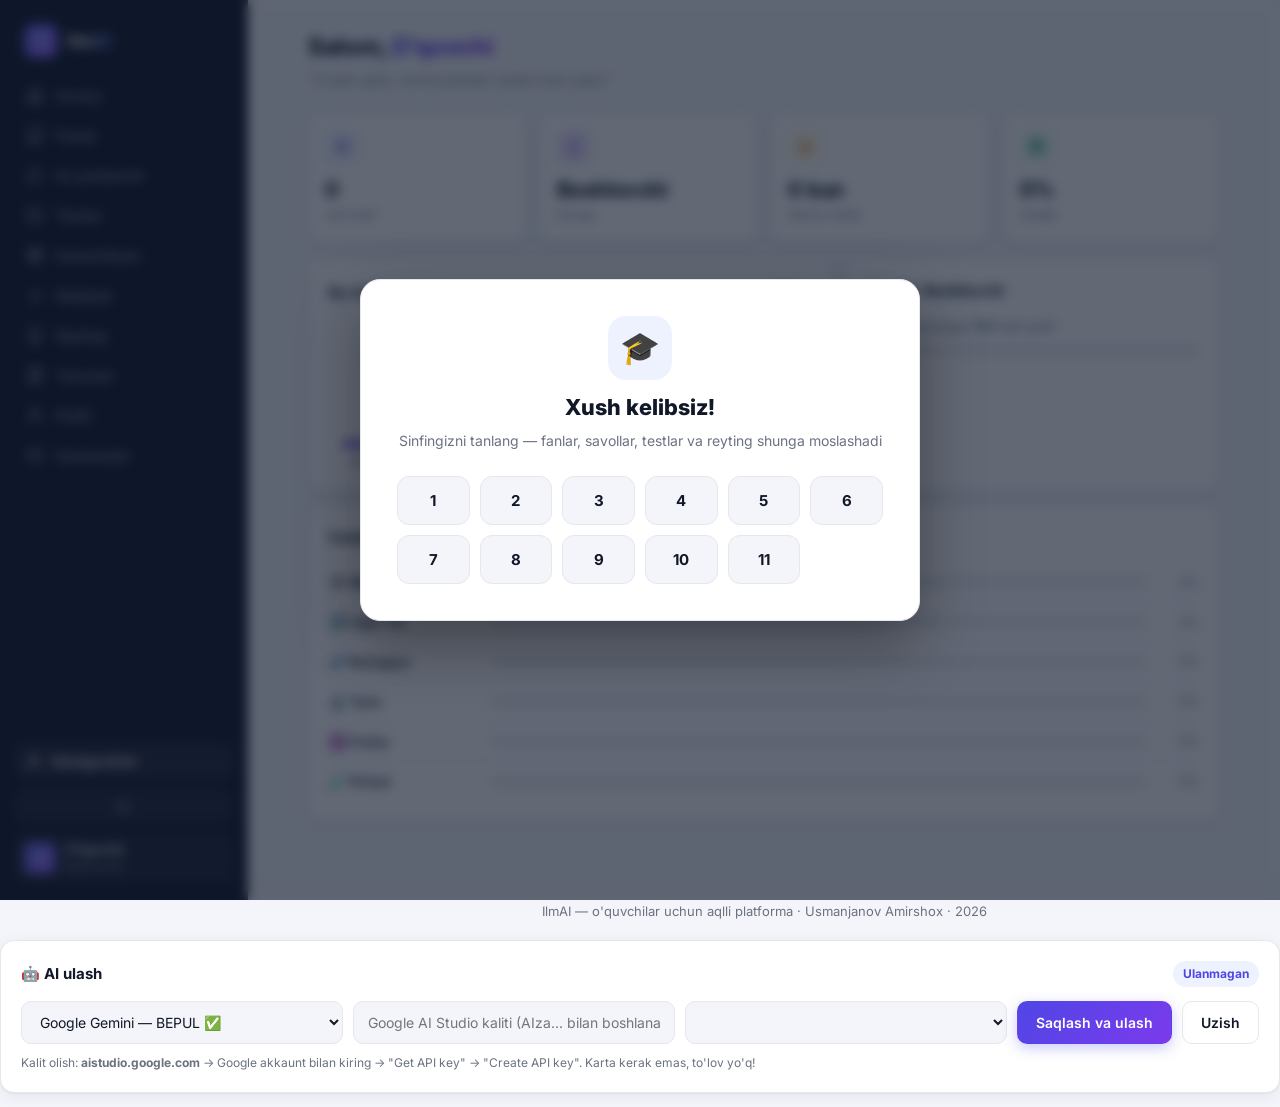
==== commit 320c6747: "Update index.html" ====
--- a/index.html
+++ b/index.html
@@ -373,7 +373,7 @@
           </div>
         </section>
       </main>
-      <footer class="footer">AI Study — o'quvchilar uchun aqlli platforma · 2025</footer>
+      <footer class="footer">IlmAI — o'quvchilar uchun aqlli platforma · Usmanjanov Amirshox · 2026</footer>
     </div>
   </div>
   <div class="card" style="margin-bottom:14px">
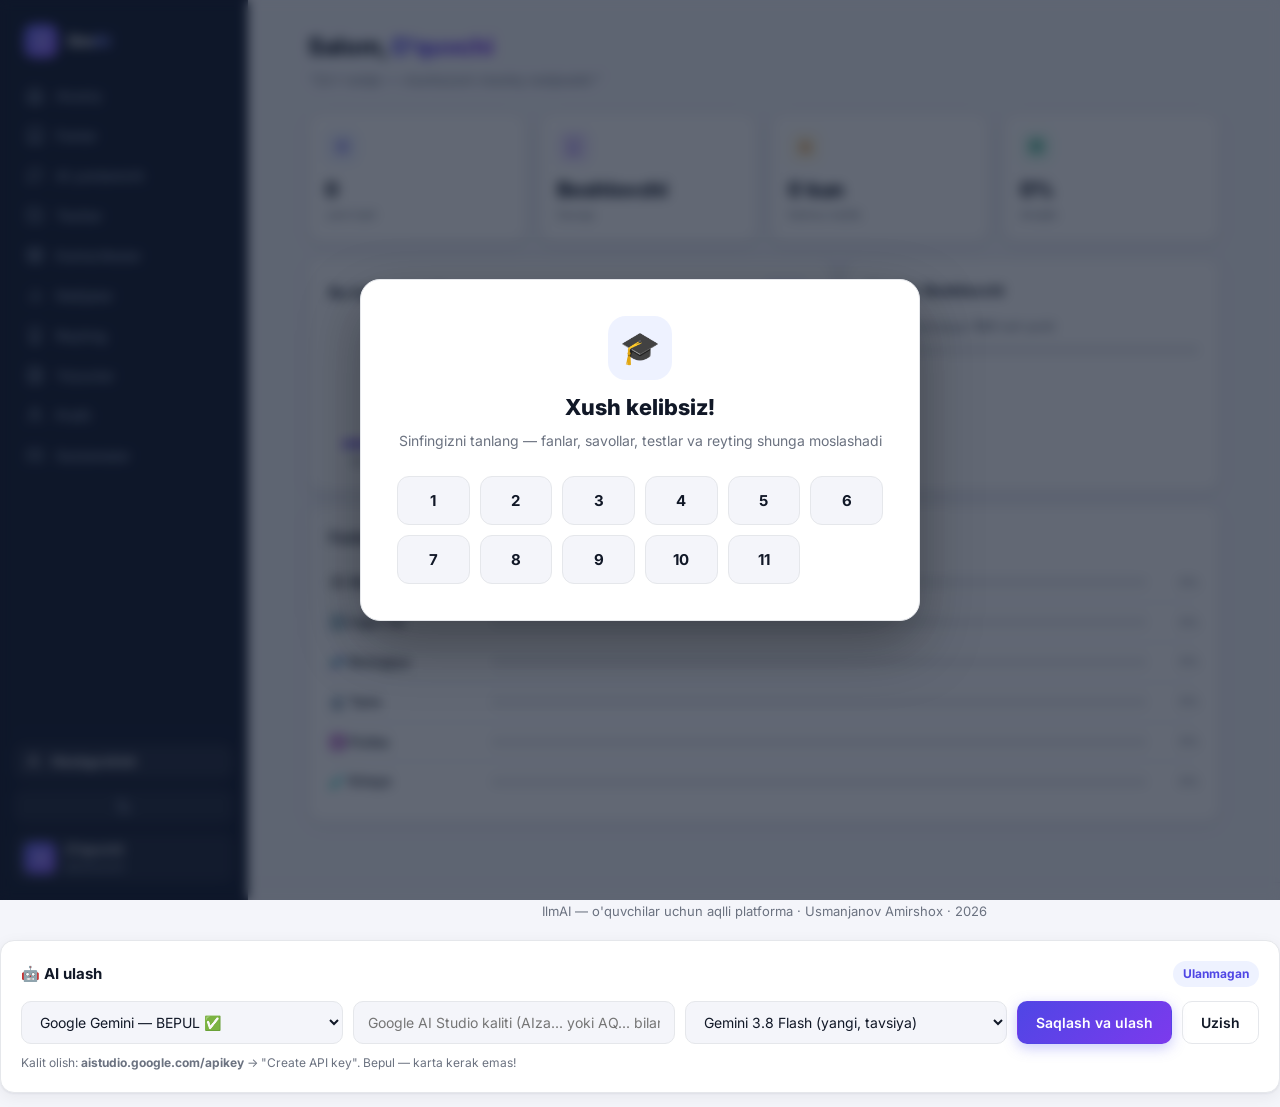
==== commit 6cbe232a: "Update index.html" ====
--- a/index.html
+++ b/index.html
@@ -306,10 +306,7 @@
 
         <!-- ===== SOZLAMALAR ===== -->
         <section id="view-sozlamalar" class="view">
-          <div class="view-head">
-            <h1>Sozlamalar</h1>
-            <p>Platformani o'zingizga moslashtiring</p>
-          </div>
+         <div class="view-head"><h1 onclick="secretTap()" style="cursor:pointer;user-select:none">Sozlamalar</h1><p>Platformani o'zingizga moslashtiring</p></div>
           <div class="card set-row">
             <div>
               <h3>Mavzu</h3>
@@ -328,27 +325,7 @@
             <label class="switch"><input type="checkbox" id="soundTgl" onchange="toggleSound(this.checked)"><span
                 class="slider"></span></label>
           </div>
-          <div class="card" style="margin-bottom:14px">
-            <div class="card-head">
-              <h3>🤖 AI ulash</h3>
-              <span class="tag" id="apiKeyStatus">Ulanmagan</span>
-            </div>
-            <div class="api-form">
-              <select id="apiProviderSel" class="input" onchange="onProviderChange()">
-                <option value="gemini">Google Gemini — BEPUL ✅</option>
-                <option value="openai">OpenAI ChatGPT — pullik</option>
-              </select>
-              <input type="password" id="apiKeyInput" class="input"
-                placeholder="Google AI Studio kaliti (AIza... bilan boshlanadi)">
-              <select id="apiModelSel" class="input"></select>
-              <button class="btn btn-primary" onclick="saveApiKey()">Saqlash va ulash</button>
-              <button class="btn btn-ghost" onclick="clearApiKey()">Uzish</button>
-            </div>
-            <p class="api-hint" id="apiHint">
-              Kalit olish: <b>aistudio.google.com</b> → Google akkaunt bilan kiring → "Get API key" → "Create API key".
-              Karta kerak emas, to'lov yo'q!
-            </p>
-          </div>
+        
           <div class="card set-row">
             <div>
               <h3>Ma'lumotlarni eksport qilish</h3>
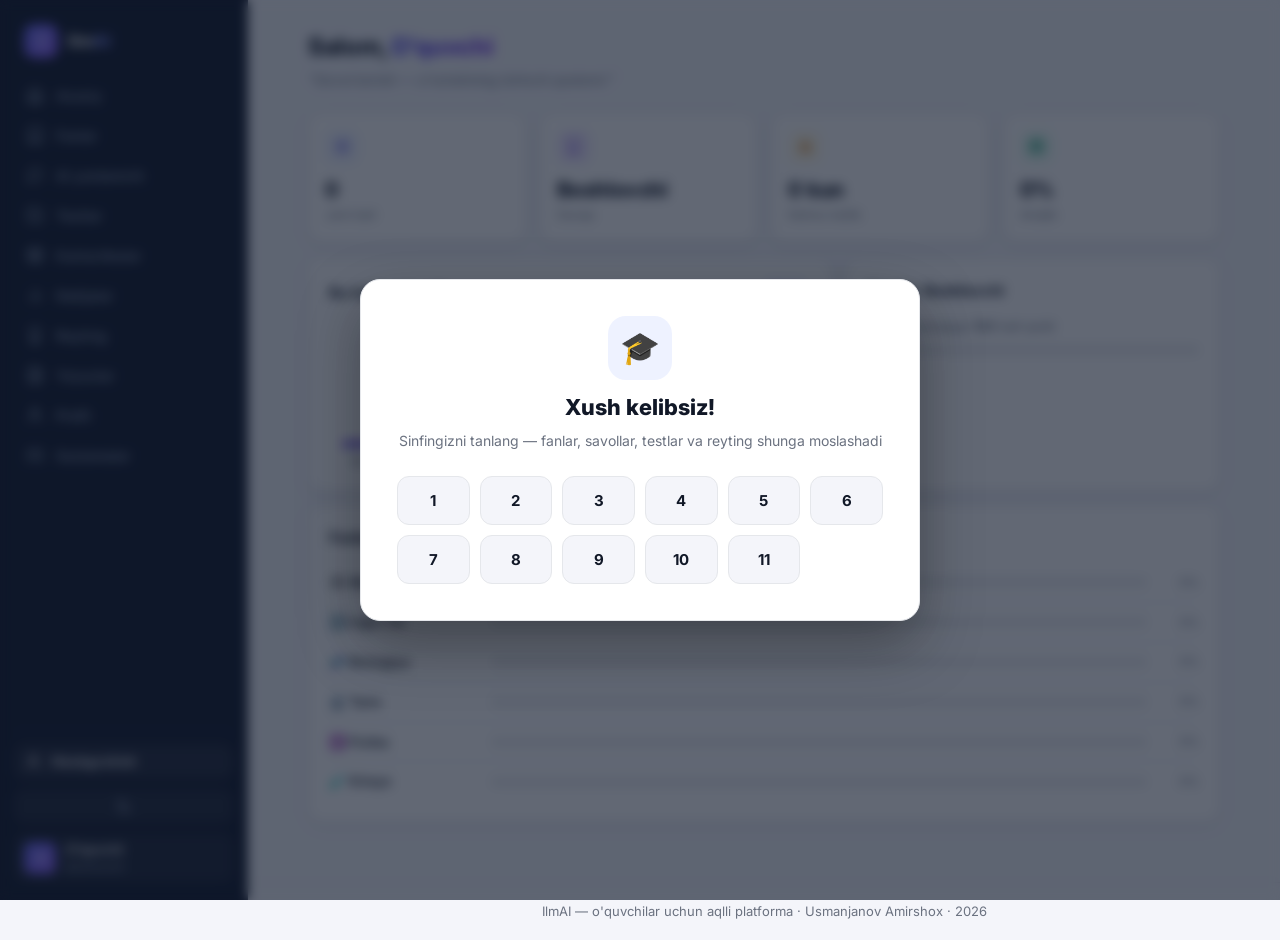
==== commit 77e5abd9: "Update index.html" ====
--- a/index.html
+++ b/index.html
@@ -353,27 +353,7 @@
       <footer class="footer">IlmAI — o'quvchilar uchun aqlli platforma · Usmanjanov Amirshox · 2026</footer>
     </div>
   </div>
-  <div class="card" style="margin-bottom:14px">
-    <div class="card-head">
-      <h3>🤖 AI ulash</h3>
-      <span class="tag" id="apiKeyStatus">Ulanmagan</span>
-    </div>
-    <div class="api-form">
-      <select id="apiProviderSel" class="input" onchange="onProviderChange()">
-        <option value="gemini">Google Gemini — BEPUL ✅</option>
-        <option value="openai">OpenAI ChatGPT — pullik</option>
-      </select>
-      <input type="password" id="apiKeyInput" class="input"
-        placeholder="Google AI Studio kaliti (AIza... bilan boshlanadi)">
-      <select id="apiModelSel" class="input"></select>
-      <button class="btn btn-primary" onclick="saveApiKey()">Saqlash va ulash</button>
-      <button class="btn btn-ghost" onclick="clearApiKey()">Uzish</button>
-    </div>
-    <p class="api-hint" id="apiHint">
-      Kalit olish: <b>aistudio.google.com</b> → Google akkaunt bilan kiring → "Get API key" → "Create API key". Karta
-      kerak emas, to'lov yo'q!
-    </p>
-  </div>
+  
   <!-- ===== SINF TANLASH (BIRINCHI KIRISHDA) ===== -->
   <div id="onboard" class="onboard hidden">
     <div class="onboard-card">
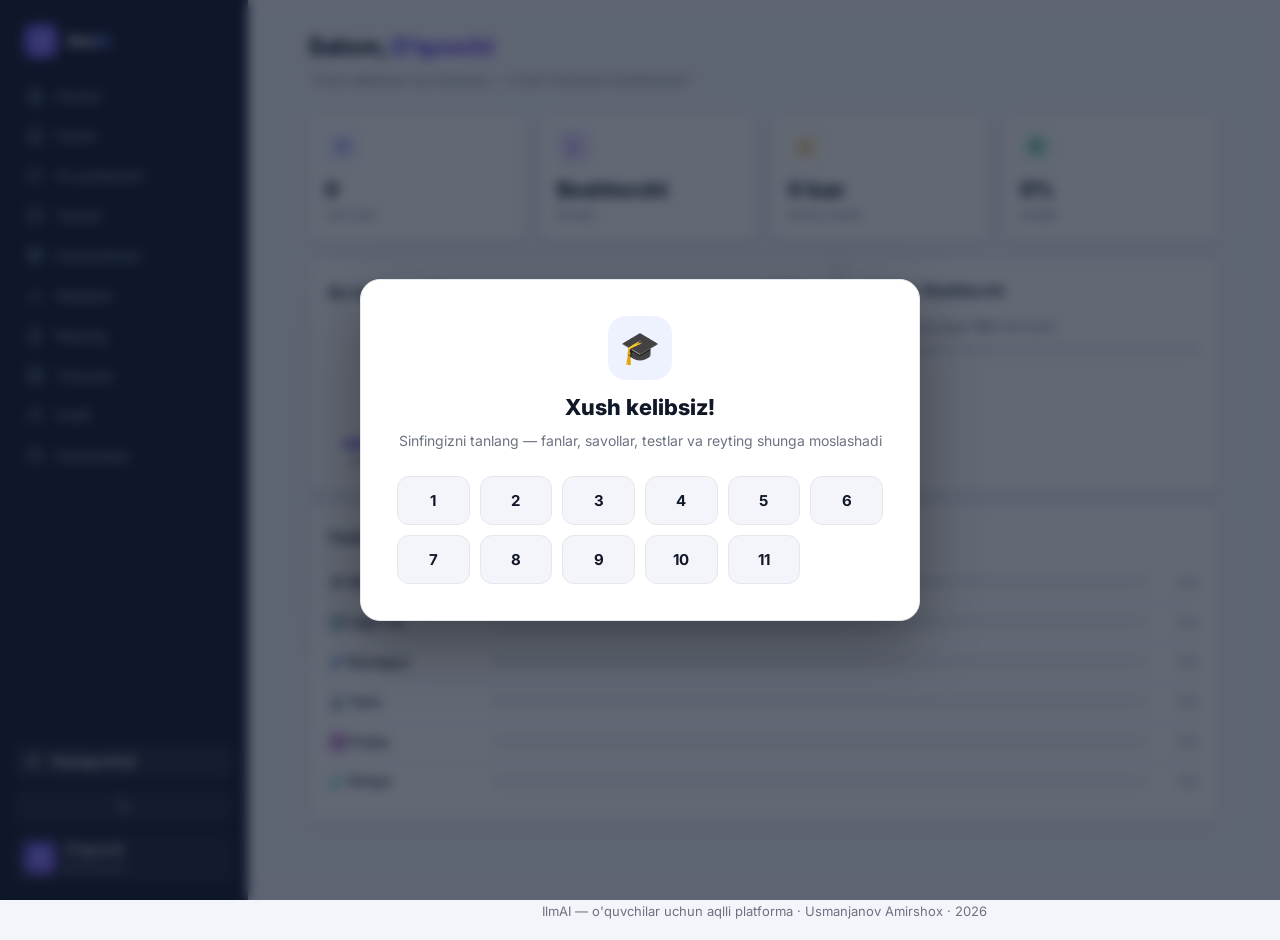
==== commit ec1ed1c1: "Update index.html" ====
--- a/index.html
+++ b/index.html
@@ -306,7 +306,7 @@
 
         <!-- ===== SOZLAMALAR ===== -->
         <section id="view-sozlamalar" class="view">
-         <div class="view-head"><h1 onclick="secretTap()" style="cursor:pointer;user-select:none">Sozlamalar</h1><p>Platformani o'zingizga moslashtiring</p></div>
+         <div class="view-head"><h1>Sozlamalar</h1><p>Platformani o'zingizga moslashtiring</p></div>
           <div class="card set-row">
             <div>
               <h3>Mavzu</h3>
@@ -325,7 +325,25 @@
             <label class="switch"><input type="checkbox" id="soundTgl" onchange="toggleSound(this.checked)"><span
                 class="slider"></span></label>
           </div>
-        
+                <div class="card" style="margin-bottom:14px">
+          <div class="card-head">
+            <h3>🤖 AI ulash</h3>
+            <span class="tag" id="apiKeyStatus">Ulanmagan</span>
+          </div>
+          <div class="api-form">
+            <select id="apiProviderSel" class="input" onchange="onProviderChange()">
+              <option value="gemini">Google Gemini — BEPUL ✅</option>
+              <option value="openai">OpenAI ChatGPT — pullik</option>
+            </select>
+            <input type="password" id="apiKeyInput" class="input" placeholder="Google AI Studio kaliti (AIza... bilan boshlanadi)">
+            <select id="apiModelSel" class="input"></select>
+            <button class="btn btn-primary" onclick="saveApiKey()">Saqlash va ulash</button>
+            <button class="btn btn-ghost" onclick="clearApiKey()">Uzish</button>
+          </div>
+          <p class="api-hint" id="apiHint">
+            Kalit olish: <b>aistudio.google.com/apikey</b> → "Create API key". Bepul — karta kerak emas!
+          </p>
+        </div>
           <div class="card set-row">
             <div>
               <h3>Ma'lumotlarni eksport qilish</h3>
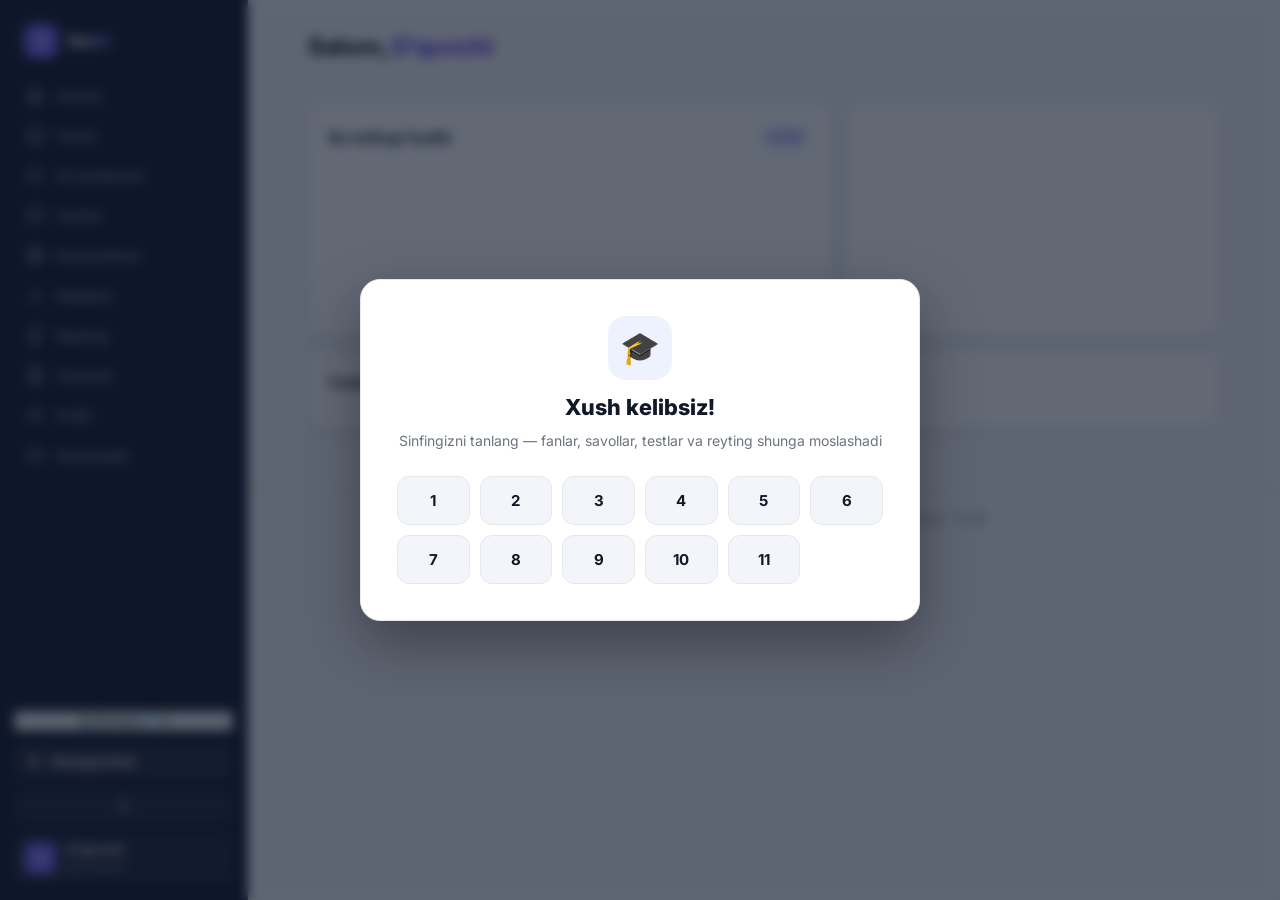
==== commit 1eeddff8: "Update index.html" ====
--- a/index.html
+++ b/index.html
@@ -1,331 +1,269 @@
 <!DOCTYPE html>
 <html lang="uz">
-
 <head>
-  <meta charset="UTF-8">
-  <meta name="viewport" content="width=device-width, initial-scale=1">
-  <title>IlmAI — o'quvchilar uchun aqlli platforma · 2026</title>
- <link rel="icon" href="data:image/svg+xml,%3Csvg xmlns='http://www.w3.org/2000/svg' viewBox='0 0 24 24'%3E%3Cdefs%3E%3ClinearGradient id='g' x1='0' y1='0' x2='1' y2='1'%3E%3Cstop offset='0' stop-color='%236366F1'/%3E%3Cstop offset='1' stop-color='%238B5CF6'/%3E%3C/linearGradient%3E%3C/defs%3E%3Crect width='24' height='24' rx='5' fill='url(%23g)'/%3E%3Cg stroke='white' stroke-width='1.8' stroke-linecap='round' stroke-linejoin='round' fill='none'%3E%3Cpath d='M15 14c.2-1 .7-1.7 1.5-2.5 1-.9 1.5-2.2 1.5-3.5A6 6 0 0 0 6 8c0 1 .2 2.2 1.5 3.5.7.7 1.3 1.5 1.5 2.5'/%3E%3Cpath d='M9 18h6'/%3E%3Cpath d='M10 22h4'/%3E%3C/g%3E%3C/svg%3E">
-  <link rel="preconnect" href="https://fonts.googleapis.com">
-  <link href="https://fonts.googleapis.com/css2?family=Inter:wght@400;500;600;700;800&display=swap" rel="stylesheet">
-  <link rel="stylesheet" href="style.css">
-  <link rel="manifest" href="manifest.json">
+<meta charset="UTF-8">
+<meta name="viewport" content="width=device-width, initial-scale=1">
+<title>IlmAI — O'quv platformasi</title>
+<link rel="icon" href="data:image/svg+xml,%3Csvg xmlns='http://www.w3.org/2000/svg' viewBox='0 0 24 24'%3E%3Cdefs%3E%3ClinearGradient id='g' x1='0' y1='0' x2='1' y2='1'%3E%3Cstop offset='0' stop-color='%236366F1'/%3E%3Cstop offset='1' stop-color='%238B5CF6'/%3E%3C/linearGradient%3E%3C/defs%3E%3Crect width='24' height='24' rx='5' fill='url(%23g)'/%3E%3Cg stroke='white' stroke-width='1.8' stroke-linecap='round' stroke-linejoin='round' fill='none'%3E%3Cpath d='M15 14c.2-1 .7-1.7 1.5-2.5 1-.9 1.5-2.2 1.5-3.5A6 6 0 0 0 6 8c0 1 .2 2.2 1.5 3.5.7.7 1.3 1.5 1.5 2.5'/%3E%3Cpath d='M9 18h6'/%3E%3Cpath d='M10 22h4'/%3E%3C/g%3E%3C/svg%3E">
+<link rel="manifest" href="manifest.json">
 <meta name="theme-color" content="#6366F1">
+<link rel="preconnect" href="https://fonts.googleapis.com">
+<link href="https://fonts.googleapis.com/css2?family=Inter:wght@400;500;600;700;800&display=swap" rel="stylesheet">
+<link rel="stylesheet" href="style.css">
 </head>
-
 <body>
 
-  <div class="app">
-       <!-- ===== SIDEBAR ===== -->
-    <aside class="sidebar" id="sidebar">
-      <div class="brand">
-        <div class="brand-mark">
-          <svg viewBox="0 0 24 24" fill="none" stroke="currentColor" stroke-width="2" stroke-linecap="round" stroke-linejoin="round">
-            <path d="M15 14c.2-1 .7-1.7 1.5-2.5 1-.9 1.5-2.2 1.5-3.5A6 6 0 0 0 6 8c0 1 .2 2.2 1.5 3.5.7.7 1.3 1.5 1.5 2.5"/>
-            <path d="M9 18h6"/>
-            <path d="M10 22h4"/>
-          </svg>
-        </div>
-        <div class="brand-text">Ilm<b>AI</b></div>
-      </div>
-      <nav class="side-nav" id="sideNav"></nav>
-          <div class="side-foot">
-        <button class="auth-btn" id="authBtn" onclick="toggleAuth()">
-          <svg viewBox="0 0 24 24" fill="none" stroke="currentColor" stroke-width="2" stroke-linecap="round" stroke-linejoin="round"><path d="M20 21v-2a4 4 0 0 0-4-4H8a4 4 0 0 0-4 4v2"/><circle cx="12" cy="7" r="4"/></svg>
-          <span id="authBtnText">Hisobga kirish</span>
-        </button>
-        <button class="foot-btn" id="themeBtn" onclick="toggleTheme()" title="Mavzuni almashtirish"></button>
-        <button class="user-mini" id="userMini" onclick="showSection('profil')"></button>
-      </div>
-    </aside>
-
-    <div class="main">
-      <!-- ===== MOBIL TOPBAR ===== -->
-      <header class="topbar">
-        <button class="burger" onclick="toggleSidebar()">
-          <svg viewBox="0 0 24 24" fill="none" stroke="currentColor" stroke-width="2" stroke-linecap="round">
-            <line x1="3" y1="6" x2="21" y2="6" />
-            <line x1="3" y1="12" x2="21" y2="12" />
-            <line x1="3" y1="18" x2="21" y2="18" />
-          </svg>
-        </button>
-        <div class="brand-text">AI<b>Study</b></div>
-        <div class="top-stats" id="topStats"></div>
-      </header>
-
-      <main class="content">
-
-        <!-- ===== ASOSIY PANEL ===== -->
-        <section id="view-dashboard" class="view active">
-          <div class="view-head">
-            <h1>Salom, <span class="grad-text" id="dashName">O'quvchi</span> <span class="tag tag-plain"
-                id="gradeTag"></span></h1>
-            <p class="quote" id="dashQuote"></p>
-          </div>
-          <div class="stat-grid" id="dashStats"></div>
-          <div class="dash-grid">
-            <div class="card">
-              <div class="card-head">
-                <h3>Bu haftagi faollik</h3><span class="tag" id="weekPts">0 ball</span>
-              </div>
-              <div class="chart" id="chart"></div>
-            </div>
-            <div class="card" id="levelCard"></div>
-          </div>
+<div class="app">
+  <!-- ===== SIDEBAR ===== -->
+  <aside class="sidebar" id="sidebar">
+    <div class="brand">
+      <div class="brand-mark">
+        <svg viewBox="0 0 24 24" fill="none" stroke="currentColor" stroke-width="2" stroke-linecap="round" stroke-linejoin="round">
+          <path d="M15 14c.2-1 .7-1.7 1.5-2.5 1-.9 1.5-2.2 1.5-3.5A6 6 0 0 0 6 8c0 1 .2 2.2 1.5 3.5.7.7 1.3 1.5 1.5 2.5"/>
+          <path d="M9 18h6"/>
+          <path d="M10 22h4"/>
+        </svg>
+      </div>
+      <div class="brand-text">Ilm<b>AI</b></div>
+    </div>
+    <nav class="side-nav" id="sideNav"></nav>
+    <button class="shop-btn" onclick="openShop()">
+      <span>🏪</span><span>Do'kon</span><span id="shopBtnGems">💎 0</span>
+    </button>
+    <div class="side-foot">
+      <button class="auth-btn" id="authBtn" onclick="toggleAuth()">
+        <svg viewBox="0 0 24 24" fill="none" stroke="currentColor" stroke-width="2" stroke-linecap="round" stroke-linejoin="round"><path d="M20 21v-2a4 4 0 0 0-4-4H8a4 4 0 0 0-4 4v2"/><circle cx="12" cy="7" r="4"/></svg>
+        <span id="authBtnText">Hisobga kirish</span>
+      </button>
+      <button class="foot-btn" id="themeBtn" onclick="toggleTheme()" title="Mavzuni almashtirish"></button>
+      <button class="user-mini" id="userMini" onclick="showSection('profil')"></button>
+    </div>
+  </aside>
+
+  <div class="main">
+    <!-- ===== TOPBAR (doim ko'rinadi) ===== -->
+    <header class="topbar">
+      <button class="burger" onclick="toggleSidebar()">
+        <svg viewBox="0 0 24 24" fill="none" stroke="currentColor" stroke-width="2" stroke-linecap="round"><line x1="3" y1="6" x2="21" y2="6"/><line x1="3" y1="12" x2="21" y2="12"/><line x1="3" y1="18" x2="21" y2="18"/></svg>
+      </button>
+      <div class="brand-text">Ilm<b>AI</b></div>
+      <div class="top-stats">
+        <div class="energy-pill" id="energyPill" onclick="openShop()" title="Energiya">⚡ 25/25</div>
+        <div class="gems-pill" id="gemsPill" onclick="openShop()" title="Gemmalar">💎 0</div>
+      </div>
+    </header>
+
+    <main class="content">
+
+      <!-- ===== ASOSIY ===== -->
+      <section id="view-dashboard" class="view active">
+        <div class="view-head">
+          <h1>Salom, <span class="grad-text" id="dashName">O'quvchi</span> <span class="tag tag-plain" id="gradeTag"></span></h1>
+          <p class="quote" id="dashQuote"></p>
+        </div>
+        <div class="stat-grid" id="dashStats"></div>
+        <div class="dash-grid">
           <div class="card">
-            <div class="card-head">
-              <h3>Fanlar bo'yicha progress</h3>
-            </div>
-            <div id="dashSubjects"></div>
-          </div>
-        </section>
-
-        <!-- ===== FANLAR ===== -->
-        <section id="view-fanlar" class="view">
-          <div class="view-head">
-            <h1>Fanlar</h1>
-            <p>Sinfingizga mos fanlar</p>
-          </div>
-          <div class="mode-grid" id="subjectGrid"></div>
-        </section>
-
-        <!-- ===== AI CHAT ===== -->
-        <section id="view-chat" class="view">
-          <div class="view-head">
-            <h1>AI yordamchi</h1>
-            <p>Savollaringizni yozing — javob berishga harakat qilaman</p>
-            <span class="tag" id="aiStatus" style="margin-top:10px;display:inline-flex">Offline rejim</span>
-          </div>
-          <div class="card chat-card">
-            <div class="chat-msgs" id="chatMsgs"></div>
-            <div class="chat-row">
-              <input id="chatInput" class="input" placeholder="Savolingizni yozing..."
-                onkeydown="if(event.key==='Enter')sendMessage()">
-              <button class="btn btn-primary icon-btn" onclick="sendMessage()" title="Yuborish">
-                <svg viewBox="0 0 24 24" fill="none" stroke="currentColor" stroke-width="2" stroke-linecap="round"
-                  stroke-linejoin="round">
-                  <line x1="22" y1="2" x2="11" y2="13" />
-                  <polygon points="22 2 15 22 11 13 2 9 22 2" />
-                </svg>
-              </button>
-            </div>
-          </div>
-          <div class="chips" id="chatChips"></div>
-        </section>
-
-        <!-- ===== TESTLAR ===== -->
-        <section id="view-testlar" class="view">
-          <div class="view-head">
-            <h1>Testlar</h1>
-            <p>Fanni tanlang, murakkablikni belgilang va boshlang</p>
-          </div>
-
-          <div id="testSetup">
-            <div class="mode-grid" id="testGrid"></div>
-            <div class="card setup hidden" id="setupPanel">
-              <div class="setup-head">
-                <h3 id="setupTitle"></h3><span class="tag" id="setupMeta"></span>
-              </div>
-              <div class="setup-row">
-                <div>
-                  <label class="lbl">Murakkablik</label>
-                  <div class="pill-row">
-                    <button class="pill active" data-d="0" onclick="setDiff(this)">Barchasi</button>
-                    <button class="pill" data-d="1" onclick="setDiff(this)">Oson</button>
-                    <button class="pill" data-d="2" onclick="setDiff(this)">O'rta</button>
-                    <button class="pill" data-d="3" onclick="setDiff(this)">Qiyin</button>
-                  </div>
-                </div>
-                <div>
-                  <label class="lbl">Savollar soni</label>
-                  <select id="countSel" class="input">
-                    <option value="4">4 savol</option>
-                    <option value="5" selected>5 savol</option>
-                    <option value="6">6 savol</option>
-                    <option value="8">8 savol</option>
-                    <option value="10">10 savol</option>
-                  </select>
-                </div>
-                <div class="setup-actions">
-                  <button class="btn btn-primary" onclick="startTest()">Testni boshlash</button>
-                  <button class="btn btn-ghost" onclick="closeSetup()">Bekor qilish</button>
+            <div class="card-head"><h3>Bu haftagi faollik</h3><span class="tag" id="weekPts">0 ball</span></div>
+            <div class="chart" id="chart"></div>
+          </div>
+          <div class="card" id="levelCard"></div>
+        </div>
+        <div class="card">
+          <div class="card-head"><h3>Fanlar bo'yicha progress</h3></div>
+          <div id="dashSubjects"></div>
+        </div>
+      </section>
+
+      <!-- ===== FANLAR ===== -->
+      <section id="view-fanlar" class="view">
+        <div class="view-head"><h1>Fanlar</h1><p>Sinfingizga mos fanlar</p></div>
+        <div class="mode-grid" id="subjectGrid"></div>
+      </section>
+
+      <!-- ===== AI CHAT ===== -->
+      <section id="view-chat" class="view">
+        <div class="view-head">
+          <h1>AI yordamchi</h1>
+          <p>Savollaringizni yozing — javob berishga harakat qilaman</p>
+          <span class="tag" id="aiStatus" style="margin-top:10px;display:inline-flex">Offline rejim</span>
+        </div>
+        <div class="card chat-card">
+          <div class="chat-msgs" id="chatMsgs"></div>
+          <div class="chat-row">
+            <input id="chatInput" class="input" placeholder="Savolingizni yozing..." onkeydown="if(event.key==='Enter')sendMessage()">
+            <button class="btn btn-primary icon-btn" onclick="sendMessage()" title="Yuborish">
+              <svg viewBox="0 0 24 24" fill="none" stroke="currentColor" stroke-width="2" stroke-linecap="round" stroke-linejoin="round"><line x1="22" y1="2" x2="11" y2="13"/><polygon points="22 2 15 22 11 13 2 9 22 2"/></svg>
+            </button>
+          </div>
+        </div>
+        <div class="chips" id="chatChips"></div>
+      </section>
+
+      <!-- ===== TESTLAR ===== -->
+      <section id="view-testlar" class="view">
+        <div class="view-head"><h1>Testlar</h1><p>Fanni tanlang, murakkablikni belgilang va boshlang</p></div>
+
+        <div id="testSetup">
+          <div class="mode-grid" id="testGrid"></div>
+          <div class="card setup hidden" id="setupPanel">
+            <div class="setup-head"><h3 id="setupTitle"></h3><span class="tag" id="setupMeta"></span></div>
+            <div class="setup-row">
+              <div>
+                <label class="lbl">Savollar manbasi</label>
+                <div class="pill-row">
+                  <button class="pill active" data-ai="0" onclick="setAI(this)">📚 Bankdan</button>
+                  <button class="pill" data-ai="1" onclick="setAI(this)">🤖 AI yangi yaratadi</button>
                 </div>
               </div>
-            </div>
-          </div>
-
-          <div id="testActive" class="hidden">
-            <div class="card test-head">
-              <div><span class="tag" id="tSubject"></span> <span class="tag tag-plain" id="tDiff"></span></div>
-              <div class="t-meta"><span class="timer" id="timer">05:00</span><span class="tag tag-plain"
-                  id="tCounter"></span></div>
-            </div>
-            <div class="t-bar">
-              <div class="bar-fill" id="tProgress"></div>
-            </div>
-            <div class="card">
-              <h3 class="q-text" id="qText"></h3>
-              <div id="optBox"></div>
-              <div class="test-nav">
-                <button class="btn btn-ghost" id="prevBtn" onclick="prevQ()">Orqaga</button>
-                <button class="btn btn-danger-ghost" onclick="abortTest()">Tashlab yuborish</button>
-                <button class="btn btn-primary" id="nextBtn" onclick="nextQ()">Keyingi</button>
-              </div>
-              <p class="kbd-hint">Maslahat: 1–4 tugmalari bilan ham javob tanlash mumkin</p>
-            </div>
-          </div>
-
-          <div id="testResult" class="hidden">
-            <div class="card result-hero" id="resultHero"></div>
-            <div class="card">
-              <div class="card-head">
-                <h3>Javoblar tahlili</h3>
-              </div>
-              <div id="reviewBox"></div>
-            </div>
-            <div class="row-actions">
-              <button class="btn btn-primary" onclick="backToSetup()">Yangi test</button>
-              <button class="btn btn-ghost" onclick="showSection('natijalar')">Natijalar</button>
-              <button class="btn btn-ghost" onclick="showSection('reyting')">Reyting</button>
-            </div>
-          </div>
-        </section>
-
-        <!-- ===== KARTOCHKALAR ===== -->
-        <section id="view-kartochka" class="view">
-          <div class="view-head">
-            <h1>Kartochkalar</h1>
-            <p>Kartochkani bosib aylantiring — formulalar va faktlarni yodlang</p>
-          </div>
-          <div class="chips" id="fcChips"></div>
-          <div class="fc-wrap">
-            <div class="flip-card" id="flipCard" onclick="this.classList.toggle('flipped')">
-              <div class="flip-inner">
-                <div class="flip-face front"><span class="fc-label">Savol</span>
-                  <p id="fcFront"></p><span class="fc-hint">bosib aylantiring</span>
-                </div>
-                <div class="flip-face back"><span class="fc-label">Javob</span>
-                  <p id="fcBack"></p>
+              <div>
+                <label class="lbl">Murakkablik</label>
+                <div class="pill-row">
+                  <button class="pill active" data-d="0" onclick="setDiff(this)">Barchasi</button>
+                  <button class="pill" data-d="1" onclick="setDiff(this)">Oson</button>
+                  <button class="pill" data-d="2" onclick="setDiff(this)">O'rta</button>
+                  <button class="pill" data-d="3" onclick="setDiff(this)">Qiyin</button>
                 </div>
               </div>
+              <div>
+                <label class="lbl">Savollar soni</label>
+                <select id="countSel" class="input">
+                  <option value="4">4 savol</option>
+                  <option value="5" selected>5 savol</option>
+                  <option value="6">6 savol</option>
+                  <option value="8">8 savol</option>
+                  <option value="10">10 savol</option>
+                </select>
+              </div>
+              <div class="setup-actions">
+                <button class="btn btn-primary" onclick="startTest()">Testni boshlash</button>
+                <button class="btn btn-ghost" onclick="closeSetup()">Bekor qilish</button>
+              </div>
             </div>
-            <div class="fc-controls">
-              <button class="btn btn-ghost" onclick="prevFC()">‹ Oldingi</button>
-              <span class="tag tag-plain" id="fcCounter"></span>
-              <button class="btn btn-primary icon-btn" onclick="shuffleFC()" title="Aralashtirish">
-                <svg viewBox="0 0 24 24" fill="none" stroke="currentColor" stroke-width="2" stroke-linecap="round"
-                  stroke-linejoin="round">
-                  <polyline points="16 3 21 3 21 8" />
-                  <line x1="4" y1="20" x2="21" y2="3" />
-                  <polyline points="21 16 21 21 16 21" />
-                  <line x1="15" y1="15" x2="21" y2="21" />
-                  <line x1="4" y1="4" x2="9" y2="9" />
-                </svg>
-              </button>
-              <button class="btn btn-ghost" onclick="nextFC()">Keyingi ›</button>
+          </div>
+        </div>
+
+        <div id="testActive" class="hidden">
+          <div class="card test-head">
+            <div><span class="tag" id="tSubject"></span> <span class="tag tag-plain" id="tDiff"></span></div>
+            <div class="t-meta"><span class="timer" id="timer">05:00</span><span class="tag tag-plain" id="tCounter"></span></div>
+          </div>
+          <div class="t-bar"><div class="bar-fill" id="tProgress"></div></div>
+          <div class="card">
+            <h3 class="q-text" id="qText"></h3>
+            <div id="optBox"></div>
+            <div class="test-nav">
+              <button class="btn btn-ghost" id="prevBtn" onclick="prevQ()">Orqaga</button>
+              <button class="btn btn-danger-ghost" onclick="abortTest()">Tashlab yuborish</button>
+              <button class="btn btn-primary" id="nextBtn" onclick="nextQ()">Keyingi</button>
             </div>
-          </div>
-        </section>
-
-        <!-- ===== NATIJALAR ===== -->
-        <section id="view-natijalar" class="view">
-          <div class="view-head">
-            <h1>Natijalar</h1>
-            <p>Testlar tarixi va umumiy statistika</p>
-          </div>
-          <div id="resultsContent"></div>
-        </section>
-
-        <!-- ===== REYTING ===== -->
-        <section id="view-reyting" class="view">
-          <div class="view-head">
-            <h1>Reyting</h1>
-            <p>Sinfingizdagi eng ko'p ball to'plagan o'quvchilar</p>
-          </div>
-          <div class="pill-row" style="margin-bottom:16px">
-            <button class="pill active" id="tabAll" onclick="setLbTab('all')">Umumiy</button>
-            <button class="pill" id="tabWeek" onclick="setLbTab('week')">Haftalik</button>
-          </div>
-          <div class="card" id="lbBox"></div>
-        </section>
-
-        <!-- ===== YOZUVLAR ===== -->
-        <section id="view-yozuvlar" class="view">
-          <div class="view-head">
-            <h1>Yozuvlar</h1>
-            <p>Muhim ma'lumot va eslatmalarni shu yerda saqlang</p>
-          </div>
-          <div class="card note-form">
-            <textarea id="noteInput" class="input" rows="3" placeholder="Yozuv matnini kiriting..."></textarea>
-            <button class="btn btn-primary" onclick="addNote()">
-              <svg viewBox="0 0 24 24" fill="none" stroke="currentColor" stroke-width="2" stroke-linecap="round">
-                <line x1="12" y1="5" x2="12" y2="19" />
-                <line x1="5" y1="12" x2="19" y2="12" />
-              </svg>
-              Qo'shish
+            <p class="kbd-hint">Maslahat: 1–4 tugmalari bilan ham javob tanlash mumkin</p>
+          </div>
+        </div>
+
+        <div id="testResult" class="hidden">
+          <div class="card result-hero" id="resultHero"></div>
+          <div class="card">
+            <div class="card-head"><h3>Javoblar tahlili</h3></div>
+            <div id="reviewBox"></div>
+          </div>
+          <div class="row-actions">
+            <button class="btn btn-primary" onclick="backToSetup()">Yangi test</button>
+            <button class="btn btn-ghost" onclick="showSection('natijalar')">Natijalar</button>
+            <button class="btn btn-ghost" onclick="showSection('reyting')">Reyting</button>
+          </div>
+        </div>
+      </section>
+
+      <!-- ===== KARTOCHKALAR ===== -->
+      <section id="view-kartochka" class="view">
+        <div class="view-head"><h1>Kartochkalar</h1><p>Kartochkani bosib aylantiring — formulalar va faktlarni yodlang</p></div>
+        <div class="chips" id="fcChips"></div>
+        <div class="fc-wrap">
+          <div class="flip-card" id="flipCard" onclick="this.classList.toggle('flipped')">
+            <div class="flip-inner">
+              <div class="flip-face front"><span class="fc-label">Savol</span><p id="fcFront"></p><span class="fc-hint">bosib aylantiring</span></div>
+              <div class="flip-face back"><span class="fc-label">Javob</span><p id="fcBack"></p></div>
+            </div>
+          </div>
+          <div class="fc-controls">
+            <button class="btn btn-ghost" onclick="prevFC()">‹ Oldingi</button>
+            <span class="tag tag-plain" id="fcCounter"></span>
+            <button class="btn btn-primary icon-btn" onclick="shuffleFC()" title="Aralashtirish">
+              <svg viewBox="0 0 24 24" fill="none" stroke="currentColor" stroke-width="2" stroke-linecap="round" stroke-linejoin="round"><polyline points="16 3 21 3 21 8"/><line x1="4" y1="20" x2="21" y2="3"/><polyline points="21 16 21 21 16 21"/><line x1="15" y1="15" x2="21" y2="21"/><line x1="4" y1="4" x2="9" y2="9"/></svg>
             </button>
-          </div>
-          <div id="notesList"></div>
-        </section>
-
-        <!-- ===== PROFIL ===== -->
-        <section id="view-profil" class="view">
-          <div class="view-head">
-            <h1>Profil</h1>
-            <p>Shaxsiy ma'lumot va yutuqlaringiz</p>
-          </div>
-          <div class="card profile-card">
-            <div class="avatar" id="pAvatar">S</div>
-            <div class="profile-main">
-              <input id="nameInput" class="input" maxlength="30" placeholder="Ismingizni kiriting">
-              <select id="gradeSel" class="input" onchange="setGrade(this.value)"></select>
-              <button class="btn btn-primary" onclick="saveName()">Saqlash</button>
-            </div>
-          </div>
-          <div class="stat-grid" id="pStats"></div>
-          <div class="card">
-            <div class="card-head">
-              <h3>Daraja</h3>
-            </div>
-            <div id="pLevel"></div>
-          </div>
-          <div class="card">
-            <div class="card-head">
-              <h3>Nishonlar</h3><span class="tag" id="badgeCount"></span>
-            </div>
-            <div class="badges" id="pBadges"></div>
-          </div>
-          <div class="card danger-zone">
-            <div>
-              <h3>Xavfli zona</h3>
-              <p>Barcha ma'lumotlar o'chiriladi</p>
-            </div>
-            <button class="btn btn-danger" onclick="resetAll()">Tozalash</button>
-          </div>
-        </section>
-
-        <!-- ===== SOZLAMALAR ===== -->
-        <section id="view-sozlamalar" class="view">
-         <div class="view-head"><h1>Sozlamalar</h1><p>Platformani o'zingizga moslashtiring</p></div>
-          <div class="card set-row">
-            <div>
-              <h3>Mavzu</h3>
-              <p>Yorug' yoki qorong'i rejim</p>
-            </div>
-            <div class="pill-row">
-              <button class="pill" id="thLight" onclick="setTheme('light')">Yorug'</button>
-              <button class="pill" id="thDark" onclick="setTheme('dark')">Qorong'i</button>
-            </div>
-          </div>
-          <div class="card set-row">
-            <div>
-              <h3>Ovozli signal</h3>
-              <p>Test yakunida kichik signal eshitiladi</p>
-            </div>
-            <label class="switch"><input type="checkbox" id="soundTgl" onchange="toggleSound(this.checked)"><span
-                class="slider"></span></label>
-          </div>
-                <div class="card" style="margin-bottom:14px">
+            <button class="btn btn-ghost" onclick="nextFC()">Keyingi ›</button>
+          </div>
+        </div>
+      </section>
+
+      <!-- ===== NATIJALAR ===== -->
+      <section id="view-natijalar" class="view">
+        <div class="view-head"><h1>Natijalar</h1><p>Testlar tarixi va umumiy statistika</p></div>
+        <div id="resultsContent"></div>
+      </section>
+
+      <!-- ===== REYTING ===== -->
+      <section id="view-reyting" class="view">
+        <div class="view-head"><h1>Reyting</h1><p>Sinfingizdagi eng ko'p ball to'plagan o'quvchilar</p></div>
+        <div class="pill-row" style="margin-bottom:16px">
+          <button class="pill active" id="tabAll" onclick="setLbTab('all')">Umumiy</button>
+          <button class="pill" id="tabWeek" onclick="setLbTab('week')">Haftalik</button>
+        </div>
+        <div class="card" id="lbBox"></div>
+      </section>
+
+      <!-- ===== YOZUVLAR ===== -->
+      <section id="view-yozuvlar" class="view">
+        <div class="view-head"><h1>Yozuvlar</h1><p>Muhim ma'lumot va eslatmalarni shu yerda saqlang</p></div>
+        <div class="card note-form">
+          <textarea id="noteInput" class="input" rows="3" placeholder="Yozuv matnini kiriting..."></textarea>
+          <button class="btn btn-primary" onclick="addNote()">
+            <svg viewBox="0 0 24 24" fill="none" stroke="currentColor" stroke-width="2" stroke-linecap="round"><line x1="12" y1="5" x2="12" y2="19"/><line x1="5" y1="12" x2="19" y2="12"/></svg>
+            Qo'shish
+          </button>
+        </div>
+        <div id="notesList"></div>
+      </section>
+
+      <!-- ===== PROFIL ===== -->
+      <section id="view-profil" class="view">
+        <div class="view-head"><h1>Profil</h1><p>Shaxsiy ma'lumot va yutuqlaringiz</p></div>
+        <div class="card profile-card">
+          <div class="avatar" id="pAvatar">S</div>
+          <div class="profile-main">
+            <input id="nameInput" class="input" maxlength="30" placeholder="Ismingizni kiriting">
+            <select id="gradeSel" class="input" onchange="setGrade(this.value)"></select>
+            <button class="btn btn-primary" onclick="saveName()">Saqlash</button>
+          </div>
+        </div>
+        <div class="stat-grid" id="pStats"></div>
+        <div class="card"><div class="card-head"><h3>Daraja</h3></div><div id="pLevel"></div></div>
+        <div class="card">
+          <div class="card-head"><h3>Nishonlar</h3><span class="tag" id="badgeCount"></span></div>
+          <div class="badges" id="pBadges"></div>
+        </div>
+        <div class="card danger-zone">
+          <div><h3>Xavfli zona</h3><p>Barcha ma'lumotlar o'chiriladi</p></div>
+          <button class="btn btn-danger" onclick="resetAll()">Tozalash</button>
+        </div>
+      </section>
+
+      <!-- ===== SOZLAMALAR ===== -->
+      <section id="view-sozlamalar" class="view">
+        <div class="view-head"><h1>Sozlamalar</h1><p>Platformani o'zingizga moslashtiring</p></div>
+        <div class="card set-row">
+          <div><h3>Mavzu</h3><p>Yorug' yoki qorong'i rejim</p></div>
+          <div class="pill-row">
+            <button class="pill" id="thLight" onclick="setTheme('light')">Yorug'</button>
+            <button class="pill" id="thDark" onclick="setTheme('dark')">Qorong'i</button>
+          </div>
+        </div>
+        <div class="card set-row">
+          <div><h3>Ovozli signal</h3><p>Test yakunida kichik signal eshitiladi</p></div>
+          <label class="switch"><input type="checkbox" id="soundTgl" onchange="toggleSound(this.checked)"><span class="slider"></span></label>
+        </div>
+        <div class="card" style="margin-bottom:14px">
           <div class="card-head">
             <h3>🤖 AI ulash</h3>
             <span class="tag" id="apiKeyStatus">Ulanmagan</span>
@@ -344,44 +282,35 @@
             Kalit olish: <b>aistudio.google.com/apikey</b> → "Create API key". Bepul — karta kerak emas!
           </p>
         </div>
-          <div class="card set-row">
-            <div>
-              <h3>Ma'lumotlarni eksport qilish</h3>
-              <p>Barcha natijalarni JSON fayl sifatida saqlash</p>
-            </div>
-            <button class="btn btn-ghost" onclick="exportData()">
-              <svg viewBox="0 0 24 24" fill="none" stroke="currentColor" stroke-width="2" stroke-linecap="round"
-                stroke-linejoin="round">
-                <path d="M21 15v4a2 2 0 0 1-2 2H5a2 2 0 0 1-2-2v-4" />
-                <polyline points="7 10 12 15 17 10" />
-                <line x1="12" y1="15" x2="12" y2="3" />
-              </svg>
-              Yuklab olish
-            </button>
-          </div>
-          <div class="card set-row danger">
-            <div>
-              <h3>Tozalash</h3>
-              <p>Barcha progress o'chiriladi</p>
-            </div>
-            <button class="btn btn-danger" onclick="resetAll()">O'chirish</button>
-          </div>
-        </section>
-      </main>
-      <footer class="footer">IlmAI — o'quvchilar uchun aqlli platforma · Usmanjanov Amirshox · 2026</footer>
-    </div>
-  </div>
-  
-  <!-- ===== SINF TANLASH (BIRINCHI KIRISHDA) ===== -->
-  <div id="onboard" class="onboard hidden">
-    <div class="onboard-card">
-      <div class="onboard-icon">🎓</div>
-      <h2>Xush kelibsiz!</h2>
-      <p>Sinfingizni tanlang — fanlar, savollar, testlar va reyting shunga moslashadi</p>
-      <div class="grade-grid" id="gradeGrid"></div>
-    </div>
-  </div>
-<!-- ===== KIRISH / SIGNUP OYNASI ===== -->
+        <div class="card set-row">
+          <div><h3>Ma'lumotlarni eksport qilish</h3><p>Barcha natijalarni JSON fayl sifatida saqlash</p></div>
+          <button class="btn btn-ghost" onclick="exportData()">
+            <svg viewBox="0 0 24 24" fill="none" stroke="currentColor" stroke-width="2" stroke-linecap="round" stroke-linejoin="round"><path d="M21 15v4a2 2 0 0 1-2 2H5a2 2 0 0 1-2-2v-4"/><polyline points="7 10 12 15 17 10"/><line x1="12" y1="15" x2="12" y2="3"/></svg>
+            Yuklab olish
+          </button>
+        </div>
+        <div class="card set-row danger">
+          <div><h3>Tozalash</h3><p>Barcha progress o'chiriladi</p></div>
+          <button class="btn btn-danger" onclick="resetAll()">O'chirish</button>
+        </div>
+      </section>
+
+    </main>
+    <footer class="footer">IlmAI — o'quvchilar uchun aqlli platforma · Usmanjanov Amirshox · 2026</footer>
+  </div>
+</div>
+
+<!-- ===== SINF TANLASH ===== -->
+<div id="onboard" class="onboard hidden">
+  <div class="onboard-card">
+    <div class="onboard-icon">🎓</div>
+    <h2>Xush kelibsiz!</h2>
+    <p>Sinfingizni tanlang — fanlar, savollar, testlar va reyting shunga moslashadi</p>
+    <div class="grade-grid" id="gradeGrid"></div>
+  </div>
+</div>
+
+<!-- ===== KIRISH OYNASI ===== -->
 <div id="loginModal" class="login-modal hidden" onclick="if(event.target===this)closeLogin()">
   <div class="login-card">
     <button class="login-close" onclick="closeLogin()">×</button>
@@ -396,9 +325,80 @@
     <p class="login-note">Yangimisiz? — <b>Sign up</b>. Mavjud akkaunt? — <b>Log in</b></p>
   </div>
 </div>
-  <div id="toastBox"></div>
-  <div id="confettiLayer"></div>
-  <script src="script.js"></script>
+
+<!-- ===== DO'KON ===== -->
+<div id="shopModal" class="shop-full hidden">
+  <div class="shop-header">
+    <h2>🏪 Do'kon</h2>
+    <button class="shop-close" onclick="closeShop()">✕</button>
+  </div>
+  <div class="shop-body">
+    <div class="shop-status">
+      <span>⚡ <b id="shopEnergy">25/25</b></span>
+      <span>💎 <b id="shopGems">0</b></span>
+      <span id="shopEnergyTimer" style="font-size:12px;color:var(--muted)"></span>
+    </div>
+
+    <h3 class="shop-title">⚡ Energiya va bonuslar</h3>
+    <div class="shop-items">
+      <div class="shop-item">
+        <div class="shop-ic">⚡</div>
+        <div class="shop-info"><b>Energiyani to'ldirish</b><span>25/25 energiya</span></div>
+        <button class="btn btn-primary" onclick="buyEnergy()">350 💎</button>
+      </div>
+      <div class="shop-item">
+        <div class="shop-ic">🧊</div>
+        <div class="shop-info"><b>Streak muzlatish</b><span>Bir kun saqlaydi</span></div>
+        <button class="btn btn-primary" onclick="buyFreeze()">100 💎</button>
+      </div>
+    </div>
+
+    <h3 class="shop-title">💎 Gemma paketlari</h3>
+    <div class="gem-packs">
+      <div class="gem-pack">
+        <div class="gem-big">💎</div>
+        <div class="gem-count">1 000</div>
+        <div class="gem-sub">gemma</div>
+        <button class="money-btn" onclick="buyGems(1000, 10)">$10 · Sotib olish</button>
+      </div>
+      <div class="gem-pack hot">
+        <span class="discount-badge">-20%</span>
+        <div class="gem-big">💎</div>
+        <div class="gem-count">3 000</div>
+        <div class="gem-sub">gemma</div>
+        <button class="money-btn" onclick="buyGems(3000, 30)">$30 · Sotib olish</button>
+      </div>
+    </div>
+
+    <div class="super-banner">
+      <div class="super-crown">👑</div>
+      <h2>SUPER <span>IlmAI</span></h2>
+      <div class="super-feat">⚡ <b>Cheksiz energiya</b> — hech qachon tugamaydi</div>
+      <div class="super-feat">🧊 <b>Har oy</b> bepul streak muzlatgich</div>
+      <div class="super-feat">👑 <b>SUPER belgisi</b> — do'stlaringizdan farqlaning</div>
+      <div class="super-price">$30<span>/oy</span></div>
+      <button class="super-btn" id="superBtn" onclick="buySuper()">SUPERGA AYLANISH 👑</button>
+      <p class="super-note">Demo to'lov — haqiqiy pul yechilmaydi 😊</p>
+    </div>
+  </div>
+</div>
+
+<!-- ===== ENERGIYA TUGADI ===== -->
+<div id="noEnergyModal" class="login-modal hidden">
+  <div class="login-card" style="text-align:center">
+    <div style="font-size:60px">⚡</div>
+    <h3>Energiya tugadi!</h3>
+    <p>Har 24 soatda 25 ta energiya qaytadi<br>yoki do'kondan 350 💎 ga to'ldiring</p>
+    <div style="font-size:16px;font-weight:700;color:var(--accent)" id="energyTimer"></div>
+    <div class="login-row" style="margin-top:16px">
+      <button class="btn btn-primary" onclick="closeNoEnergy(); openShop();">🏪 Do'kon</button>
+      <button class="btn btn-ghost" onclick="closeNoEnergy()">Kutaman</button>
+    </div>
+  </div>
+</div>
+
+<div id="toastBox"></div>
+<div id="confettiLayer"></div>
+<script src="script.js"></script>
 </body>
-
 </html>
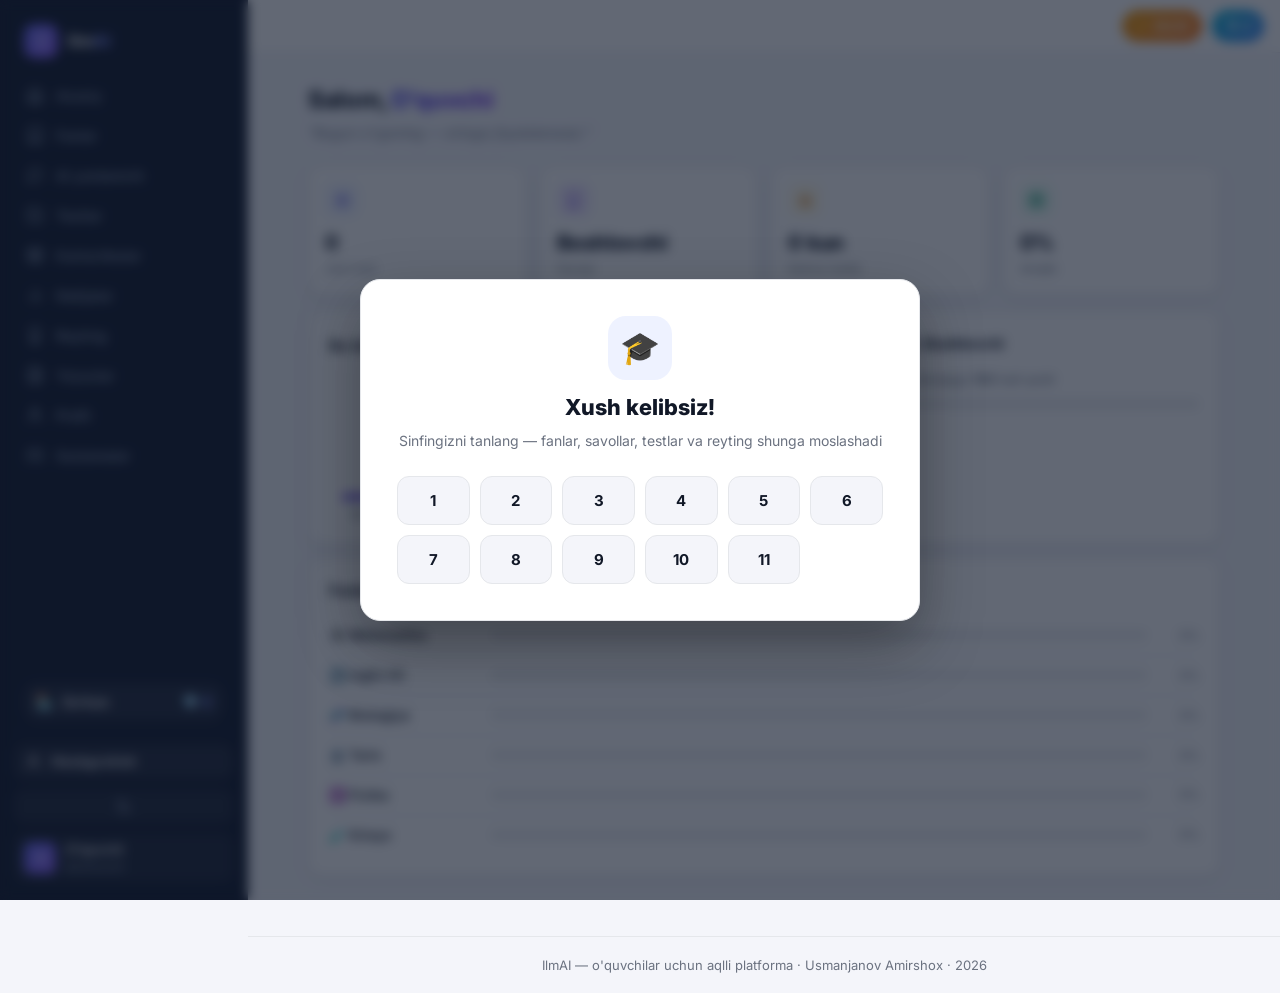
==== commit 7a91d76c: "Update index.html" ====
--- a/index.html
+++ b/index.html
@@ -248,7 +248,79 @@
           <button class="btn btn-danger" onclick="resetAll()">Tozalash</button>
         </div>
       </section>
-
+      <!-- ===== ADMIN PANEL ===== -->
+      <section id="view-admin" class="view">
+        <div class="view-head"><h1>🛡 Admin panel</h1><p>Foydalanuvchilar va kontent boshqaruvi</p></div>
+        <div class="stat-grid" id="adminStats"></div>
+
+        <div class="card" style="margin-bottom:14px">
+          <div class="card-head"><h3>👥 Foydalanuvchilar</h3><span class="tag" id="adminUserCount"></span></div>
+          <div id="adminUserList"></div>
+        </div>
+
+        <div class="card" style="margin-bottom:14px">
+          <div class="card-head"><h3>➕ Yangi test savoli</h3></div>
+          <div class="admin-form">
+            <div style="display:flex;gap:10px;flex-wrap:wrap">
+              <select id="qSubject" class="input" style="flex:2;min-width:150px"></select>
+              <select id="qGrade" class="input" style="flex:1;min-width:100px">
+                <option value="1">1-sinf+</option><option value="2">2-sinf+</option>
+                <option value="3">3-sinf+</option><option value="4">4-sinf+</option>
+                <option value="5" selected>5-sinf+</option><option value="6">6-sinf+</option>
+                <option value="7">7-sinf+</option><option value="8">8-sinf+</option>
+                <option value="9">9-sinf+</option><option value="10">10-sinf+</option>
+                <option value="11">11-sinf+</option>
+              </select>
+              <select id="qDiff" class="input" style="flex:1;min-width:100px">
+                <option value="1">Oson</option><option value="2" selected>O'rta</option><option value="3">Qiyin</option>
+              </select>
+            </div>
+            <input id="qText" class="input" placeholder="Savol matni">
+            <input id="qOpt1" class="input" placeholder="A javobi">
+            <input id="qOpt2" class="input" placeholder="B javobi">
+            <input id="qOpt3" class="input" placeholder="C javobi">
+            <input id="qOpt4" class="input" placeholder="D javobi">
+            <div style="display:flex;gap:10px;flex-wrap:wrap">
+              <select id="qCorrect" class="input" style="flex:1">
+                <option value="0">To'g'ri: A</option><option value="1">To'g'ri: B</option>
+                <option value="2">To'g'ri: C</option><option value="3">To'g'ri: D</option>
+              </select>
+              <input id="qExp" class="input" style="flex:3;min-width:150px" placeholder="Tushuntirish (ixtiyoriy)">
+            </div>
+            <button class="btn btn-primary" onclick="addCustomQuestion()">➕ Savolni qo'shish</button>
+          </div>
+        </div>
+
+        <div class="card" style="margin-bottom:14px">
+          <div class="card-head"><h3>📋 Qo'shilgan savollar</h3><span class="tag" id="customQCount">0</span></div>
+          <div id="customQList"></div>
+        </div>
+
+        <div class="card" style="margin-bottom:14px">
+          <div class="card-head"><h3>➕ Yangi kartochka</h3></div>
+          <div class="admin-form">
+            <div style="display:flex;gap:10px;flex-wrap:wrap">
+              <select id="fcSubject" class="input" style="flex:2;min-width:150px"></select>
+              <select id="fcGrade" class="input" style="flex:1;min-width:100px">
+                <option value="1">1-sinf+</option><option value="2">2-sinf+</option>
+                <option value="3">3-sinf+</option><option value="4">4-sinf+</option>
+                <option value="5" selected>5-sinf+</option><option value="6">6-sinf+</option>
+                <option value="7">7-sinf+</option><option value="8">8-sinf+</option>
+                <option value="9">9-sinf+</option><option value="10">10-sinf+</option>
+                <option value="11">11-sinf+</option>
+              </select>
+            </div>
+            <input id="fcFront" class="input" placeholder="Savol tomoni">
+            <input id="fcBack" class="input" placeholder="Javob tomoni">
+            <button class="btn btn-primary" onclick="addCustomFlashcard()">➕ Kartochkani qo'shish</button>
+          </div>
+        </div>
+
+        <div class="card">
+          <div class="card-head"><h3>📋 Qo'shilgan kartochkalar</h3><span class="tag" id="customFCCount">0</span></div>
+          <div id="customFCList"></div>
+        </div>
+      </section>
       <!-- ===== SOZLAMALAR ===== -->
       <section id="view-sozlamalar" class="view">
         <div class="view-head"><h1>Sozlamalar</h1><p>Platformani o'zingizga moslashtiring</p></div>
@@ -316,6 +388,7 @@
     <button class="login-close" onclick="closeLogin()">×</button>
     <h3>IlmAI'ga kirish</h3>
     <p>Akkaunt yarating — ballaringiz saqlanib qoladi</p>
+       <input type="text" id="nameRegInput" class="input" placeholder="Ismingiz (Sign up — takrorlanmas!)" onkeydown="if(event.key==='Enter')emailSignUp()">
     <input type="email" id="emailInput" class="input" placeholder="Email manzilingiz">
     <input type="password" id="passInput" class="input" placeholder="Parol (kamida 6 belgi)" onkeydown="if(event.key==='Enter')emailLogin()">
     <div class="login-row">
--- a/style.css
+++ b/style.css
@@ -1,1670 +1,271 @@
-:root {
-    --bg: #F4F5FA;
-    --card: #fff;
-    --text: #111827;
-    --muted: #6B7280;
-    --border: #E5E7EB;
-    --accent: #4F46E5;
-    --accent-2: #7C3AED;
-    --accent-soft: #EEF2FF;
-    --success: #059669;
-    --success-soft: #ECFDF5;
-    --danger: #DC2626;
-    --danger-soft: #FEF2F2;
-    --warn: #D97706;
-    --warn-soft: #FFFBEB;
-    --side: #0F172A;
-    --side-text: #94A3B8;
-    --side-active: #E0E7FF;
-    --shadow: 0 1px 2px rgba(16, 24, 40, .05), 0 4px 16px rgba(16, 24, 40, .06);
-    --radius: 14px;
+:root{
+  --bg:#F4F5FA; --card:#fff; --text:#111827; --muted:#6B7280;
+  --border:#E5E7EB; --accent:#4F46E5; --accent-2:#7C3AED;
+  --accent-soft:#EEF2FF; --success:#059669; --success-soft:#ECFDF5;
+  --danger:#DC2626; --danger-soft:#FEF2F2; --warn:#D97706; --warn-soft:#FFFBEB;
+  --side:#0F172A; --side-text:#94A3B8; --side-active:#E0E7FF;
+  --shadow:0 1px 2px rgba(16,24,40,.05),0 4px 16px rgba(16,24,40,.06);
+  --radius:14px;
 }
-
-body.dark {
-    --bg: #0B0F1A;
-    --card: #131826;
-    --text: #E5E7EB;
-    --muted: #8B93A7;
-    --border: #232B3E;
-    --accent: #818CF8;
-    --accent-2: #A78BFA;
-    --accent-soft: rgba(99, 102, 241, .14);
-    --success: #34D399;
-    --success-soft: rgba(16, 185, 129, .12);
-    --danger: #F87171;
-    --danger-soft: rgba(239, 68, 68, .12);
-    --warn: #FBBF24;
-    --warn-soft: rgba(245, 158, 11, .12);
-    --side: #0A0E18;
-    --shadow: 0 1px 2px rgba(0, 0, 0, .4), 0 8px 24px rgba(0, 0, 0, .35);
+body.dark{
+  --bg:#0B0F1A; --card:#131826; --text:#E5E7EB; --muted:#8B93A7;
+  --border:#232B3E; --accent:#818CF8; --accent-2:#A78BFA; --accent-soft:rgba(99,102,241,.14);
+  --success:#34D399; --success-soft:rgba(16,185,129,.12);
+  --danger:#F87171; --danger-soft:rgba(239,68,68,.12);
+  --warn:#FBBF24; --warn-soft:rgba(245,158,11,.12);
+  --side:#0A0E18; --shadow:0 1px 2px rgba(0,0,0,.4),0 8px 24px rgba(0,0,0,.35);
 }
-
-* {
-    margin: 0;
-    padding: 0;
-    box-sizing: border-box
-}
-
-body {
-    font-family: 'Inter', -apple-system, 'Segoe UI', Roboto, sans-serif;
-    background: var(--bg);
-    color: var(--text);
-    line-height: 1.55;
-    font-size: 15px;
-    transition: background .25s, color .25s
-}
-
-button {
-    font-family: inherit;
-    cursor: pointer
-}
-
-.hidden {
-    display: none !important
-}
-
-::-webkit-scrollbar {
-    width: 8px;
-    height: 8px
-}
-
-::-webkit-scrollbar-thumb {
-    background: var(--border);
-    border-radius: 99px
-}
-
-.app {
-    display: grid;
-    grid-template-columns: 248px 1fr;
-    min-height: 100vh
-}
+*{margin:0;padding:0;box-sizing:border-box}
+body{font-family:'Inter',-apple-system,'Segoe UI',Roboto,sans-serif;background:var(--bg);color:var(--text);line-height:1.55;font-size:15px;transition:background .25s,color .25s}
+button{font-family:inherit;cursor:pointer}
+.hidden{display:none!important}
+::-webkit-scrollbar{width:8px;height:8px}
+::-webkit-scrollbar-thumb{background:var(--border);border-radius:99px}
+
+.app{display:grid;grid-template-columns:248px 1fr;min-height:100vh}
 
 /* ===== SIDEBAR ===== */
-.sidebar {
-    background: var(--side);
-    color: var(--side-text);
-    position: sticky;
-    top: 0;
-    height: 100vh;
-    display: flex;
-    flex-direction: column;
-    padding: 18px 14px;
-    z-index: 50;
-    border-right: 1px solid rgba(255, 255, 255, .06)
-}
-
-.brand {
-    display: flex;
-    gap: 10px;
-    align-items: center;
-    padding: 6px 10px 18px
-}
-
-.brand-mark {
-    width: 34px;
-    height: 34px;
-    border-radius: 10px;
-    background: linear-gradient(135deg, #6366F1, #8B5CF6);
-    color: #fff;
-    display: grid;
-    place-items: center;
-    font-weight: 800;
-    font-size: 13px
-}
-
-.brand-text {
-    color: #fff;
-    font-weight: 700;
-    font-size: 17px
-}
-
-.brand-text b {
-    color: #818CF8
-}
-
-.side-nav {
-    display: flex;
-    flex-direction: column;
-    gap: 2px;
-    flex: 1;
-    overflow-y: auto
-}
-
-.side-link {
-    display: flex;
-    align-items: center;
-    gap: 12px;
-    padding: 10px 12px;
-    border: none;
-    background: transparent;
-    color: var(--side-text);
-    border-radius: 10px;
-    font-size: 14px;
-    font-weight: 500;
-    text-align: left;
-    transition: .15s
-}
-
-.side-link svg {
-    width: 18px;
-    height: 18px;
-    flex: none
-}
-
-.side-link:hover {
-    color: #E2E8F0;
-    background: rgba(255, 255, 255, .05)
-}
-
-.side-link.active {
-    color: var(--side-active);
-    background: rgba(99, 102, 241, .18);
-    font-weight: 600
-}
-
-.side-foot {
-    border-top: 1px solid rgba(255, 255, 255, .08);
-    padding-top: 12px;
-    display: flex;
-    flex-direction: column;
-    gap: 10px
-}
-
-.foot-btn {
-    display: grid;
-    place-items: center;
-    padding: 9px;
-    border: none;
-    border-radius: 10px;
-    background: rgba(255, 255, 255, .06);
-    color: var(--side-text);
-    transition: .15s
-}
-
-.foot-btn:hover {
-    color: #fff
-}
-
-.foot-btn svg {
-    width: 16px;
-    height: 16px
-}
-
-.user-mini {
-    display: flex;
-    gap: 10px;
-    align-items: center;
-    padding: 8px 10px;
-    border-radius: 10px;
-    background: rgba(255, 255, 255, .05);
-    border: none;
-    width: 100%;
-    color: var(--side-text);
-    text-align: left
-}
-
-.user-mini:hover {
-    background: rgba(255, 255, 255, .1)
-}
-
-.um-av {
-    width: 32px;
-    height: 32px;
-    border-radius: 8px;
-    background: linear-gradient(135deg, #6366F1, #8B5CF6);
-    display: grid;
-    place-items: center;
-    color: #fff;
-    font-weight: 700;
-    font-size: 12px;
-    flex: none
-}
-
-.um-name {
-    color: #fff;
-    font-weight: 600;
-    font-size: 13px;
-    line-height: 1.2
-}
-
-.um-lvl {
-    font-size: 11px;
-    color: var(--side-text)
-}
-
-/* ===== MAIN ===== */
-.content {
-    max-width: 960px;
-    margin: 0 auto;
-    padding: 28px 24px 60px
-}
-
-.view {
-    display: none
-}
-
-.view.active {
-    display: block;
-    animation: fadeUp .3s ease
-}
-
-@keyframes fadeUp {
-    from {
-        opacity: 0;
-        transform: translateY(8px)
-    }
-
-    to {
-        opacity: 1;
-        transform: none
-    }
-}
-
-.view-head {
-    margin-bottom: 22px
-}
-
-.view-head h1 {
-    font-size: 24px;
-    font-weight: 800;
-    letter-spacing: -.3px
-}
-
-.view-head p {
-    color: var(--muted);
-    font-size: 14px;
-    margin-top: 4px
-}
-
-.quote {
-    font-style: italic
-}
-
-.grad-text {
-    background: linear-gradient(90deg, var(--accent), var(--accent-2));
-    -webkit-background-clip: text;
-    background-clip: text;
-    color: transparent
-}
-
-.footer {
-    border-top: 1px solid var(--border);
-    padding: 18px;
-    text-align: center;
-    color: var(--muted);
-    font-size: 13px
-}
-
-/* ===== KARTOCHKALAR (card) ===== */
-.card {
-    background: var(--card);
-    border: 1px solid var(--border);
-    border-radius: var(--radius);
-    padding: 20px;
-    box-shadow: var(--shadow)
-}
-
-.card-head {
-    display: flex;
-    justify-content: space-between;
-    align-items: center;
-    margin-bottom: 14px
-}
-
-.card-head h3 {
-    font-size: 15px;
-    font-weight: 700
-}
-
-.dash-grid {
-    display: grid;
-    grid-template-columns: 1.4fr 1fr;
-    gap: 14px;
-    margin-bottom: 14px
-}
-
-/* ===== STATISTIKA ===== */
-.stat-grid {
-    display: grid;
-    grid-template-columns: repeat(auto-fit, minmax(150px, 1fr));
-    gap: 14px;
-    margin-bottom: 16px
-}
-
-.stat {
-    background: var(--card);
-    border: 1px solid var(--border);
-    border-radius: var(--radius);
-    padding: 16px;
-    box-shadow: var(--shadow)
-}
-
-.s-ic {
-    width: 34px;
-    height: 34px;
-    border-radius: 9px;
-    display: grid;
-    place-items: center;
-    margin-bottom: 10px
-}
-
-.s-ic svg {
-    width: 17px;
-    height: 17px
-}
-
-.c-indigo {
-    background: var(--accent-soft);
-    color: var(--accent)
-}
-
-.c-violet {
-    background: rgba(139, 92, 246, .14);
-    color: #8B5CF6
-}
-
-.c-orange {
-    background: var(--warn-soft);
-    color: var(--warn)
-}
-
-.c-green {
-    background: var(--success-soft);
-    color: var(--success)
-}
-
-.s-num {
-    font-size: 21px;
-    font-weight: 800;
-    letter-spacing: -.4px;
-    font-variant-numeric: tabular-nums
-}
-
-.s-lbl {
-    font-size: 12px;
-    color: var(--muted)
-}
-
-/* ===== PROGRESS BAR ===== */
-.bar {
-    height: 8px;
-    border-radius: 99px;
-    background: var(--border);
-    overflow: hidden
-}
-
-.bar-fill {
-    height: 100%;
-    border-radius: 99px;
-    background: linear-gradient(90deg, var(--accent), var(--accent-2));
-    transition: width .4s
-}
-
-.bar.grow {
-    flex: 1
-}
-
-.t-bar {
-    height: 4px;
-    background: var(--border);
-    overflow: hidden;
-    border-radius: 99px 99px 0 0
-}
-
-.subj-row {
-    display: flex;
-    align-items: center;
-    gap: 12px;
-    padding: 9px 0;
-    border-bottom: 1px solid var(--border)
-}
-
-.subj-row:last-child {
-    border-bottom: none
-}
-
-.subj-name {
-    width: 150px;
-    font-size: 13.5px;
-    font-weight: 600;
-    flex: none
-}
-
-.subj-pct {
-    width: 40px;
-    text-align: right;
-    font-size: 12.5px;
-    color: var(--muted);
-    font-variant-numeric: tabular-nums
-}
-
-.lvl-sub {
-    font-size: 13px;
-    color: var(--muted);
-    margin-bottom: 10px
-}
-
-/* ===== CHART ===== */
-.chart {
-    display: flex;
-    align-items: flex-end;
-    gap: 10px;
-    height: 150px;
-    padding-top: 8px
-}
-
-.ch-col {
-    flex: 1;
-    display: flex;
-    flex-direction: column;
-    align-items: center;
-    justify-content: flex-end;
-    gap: 6px;
-    height: 100%
-}
-
-.ch-bar {
-    width: 100%;
-    max-width: 34px;
-    background: linear-gradient(180deg, var(--accent-2), var(--accent));
-    border-radius: 6px 6px 2px 2px;
-    min-height: 4px;
-    transition: height .4s
-}
-
-.ch-col span {
-    font-size: 11px;
-    color: var(--muted);
-    font-weight: 600
-}
-
-.ch-col.today .ch-bar {
-    box-shadow: 0 0 0 2px var(--accent-soft)
-}
-
-/* ===== FAN / TEST KARTOCHKALARI ===== */
-.mode-grid {
-    display: grid;
-    grid-template-columns: repeat(auto-fill, minmax(280px, 1fr));
-    gap: 14px
-}
-
-.mode-card {
-    cursor: pointer;
-    transition: transform .18s, box-shadow .18s, border-color .18s
-}
-
-.mode-card:hover {
-    transform: translateY(-3px);
-    border-color: var(--accent)
-}
-
-.mode-top {
-    display: flex;
-    gap: 14px;
-    align-items: center;
-    margin-bottom: 12px
-}
-
-.mode-ic {
-    width: 44px;
-    height: 44px;
-    border-radius: 12px;
-    display: grid;
-    place-items: center;
-    font-size: 20px;
-    flex: none
-}
-
-.mode-ic svg {
-    width: 20px;
-    height: 20px;
-    color: var(--accent)
-}
-
-.mode-card h3 {
-    font-size: 16px
-}
-
-.mode-card p {
-    font-size: 13px;
-    color: var(--muted)
-}
-
-.mode-meta {
-    display: flex;
-    justify-content: space-between;
-    font-size: 12px;
-    color: var(--muted);
-    margin-bottom: 8px
-}
-
-.mode-actions {
-    display: flex;
-    gap: 8px;
-    margin-top: 12px
-}
-
-/* ===== TUGMALAR ===== */
-.btn {
-    padding: 10px 18px;
-    border-radius: 10px;
-    border: 1px solid transparent;
-    font-size: 14px;
-    font-weight: 600;
-    transition: .18s;
-    display: inline-flex;
-    align-items: center;
-    gap: 8px;
-    justify-content: center
-}
-
-.btn svg {
-    width: 15px;
-    height: 15px
-}
-
-.btn-primary {
-    background: linear-gradient(135deg, var(--accent), var(--accent-2));
-    color: #fff;
-    box-shadow: 0 4px 14px rgba(99, 102, 241, .35)
-}
-
-.btn-primary:hover {
-    filter: brightness(1.07);
-    transform: translateY(-1px)
-}
-
-.btn-ghost {
-    background: transparent;
-    border-color: var(--border);
-    color: var(--text)
-}
-
-.btn-ghost:hover {
-    border-color: var(--accent);
-    color: var(--accent)
-}
-
-.btn-danger {
-    background: var(--danger);
-    color: #fff
-}
-
-.btn-danger-ghost {
-    background: var(--danger-soft);
-    color: var(--danger)
-}
-
-.btn.sm {
-    padding: 7px 12px;
-    font-size: 12.5px
-}
-
-.icon-btn {
-    padding: 11px 13px
-}
-
-/* ===== INPUT / PILL / TAG ===== */
-.input {
-    padding: 11px 14px;
-    border: 1px solid var(--border);
-    border-radius: 10px;
-    background: var(--bg);
-    color: var(--text);
-    font-family: inherit;
-    font-size: 14px;
-    outline: none;
-    transition: border .15s
-}
-
-.input:focus {
-    border-color: var(--accent)
-}
-
-textarea.input {
-    resize: vertical;
-    width: 100%
-}
-
-.lbl {
-    display: block;
-    font-size: 11px;
-    font-weight: 700;
-    color: var(--muted);
-    margin-bottom: 8px;
-    text-transform: uppercase;
-    letter-spacing: .6px
-}
-
-.pill-row {
-    display: flex;
-    gap: 8px;
-    flex-wrap: wrap
-}
-
-.pill {
-    padding: 8px 14px;
-    border-radius: 99px;
-    border: 1px solid var(--border);
-    background: var(--card);
-    color: var(--muted);
-    font-size: 13px;
-    font-weight: 600;
-    transition: .15s
-}
-
-.pill:hover {
-    border-color: var(--accent);
-    color: var(--accent)
-}
-
-.pill.active {
-    background: var(--accent);
-    border-color: var(--accent);
-    color: #fff
-}
-
-.tag {
-    display: inline-flex;
-    align-items: center;
-    gap: 5px;
-    padding: 4px 10px;
-    border-radius: 99px;
-    font-size: 12px;
-    font-weight: 700;
-    background: var(--accent-soft);
-    color: var(--accent)
-}
-
-.tag svg {
-    width: 12px;
-    height: 12px
-}
-
-.tag-plain {
-    background: var(--bg);
-    color: var(--muted);
-    font-weight: 600
-}
-
-/* ===== SETUP PANEL ===== */
-.setup {
-    margin-top: 16px
-}
-
-.setup-head {
-    display: flex;
-    justify-content: space-between;
-    align-items: center;
-    margin-bottom: 16px;
-    flex-wrap: wrap;
-    gap: 8px
-}
-
-.setup-row {
-    display: flex;
-    gap: 24px;
-    flex-wrap: wrap;
-    align-items: flex-end
-}
-
-.setup-actions {
-    display: flex;
-    gap: 10px
-}
+.sidebar{background:var(--side);color:var(--side-text);position:sticky;top:0;height:100vh;display:flex;flex-direction:column;padding:18px 14px;z-index:50;border-right:1px solid rgba(255,255,255,.06)}
+.brand{display:flex;gap:10px;align-items:center;padding:6px 10px 18px}
+.brand-mark{width:34px;height:34px;border-radius:10px;background:linear-gradient(135deg,#6366F1,#8B5CF6);display:grid;place-items:center}
+.brand-mark svg{width:17px;height:17px;color:#fff}
+.brand-text{color:#fff;font-weight:700;font-size:17px}
+.brand-text b{color:#818CF8}
+.side-nav{display:flex;flex-direction:column;gap:2px;flex:1;overflow-y:auto}
+.side-link{display:flex;align-items:center;gap:12px;padding:10px 12px;border:none;background:transparent;color:var(--side-text);border-radius:10px;font-size:14px;font-weight:500;text-align:left;transition:.15s}
+.side-link svg{width:18px;height:18px;flex:none}
+.side-link:hover{color:#E2E8F0;background:rgba(255,255,255,.05)}
+.side-link.active{color:var(--side-active);background:rgba(99,102,241,.18);font-weight:600}
+.side-foot{border-top:1px solid rgba(255,255,255,.08);padding-top:12px;display:flex;flex-direction:column;gap:10px}
+.foot-btn{display:grid;place-items:center;padding:9px;border:none;border-radius:10px;background:rgba(255,255,255,.06);color:var(--side-text);transition:.15s}
+.foot-btn:hover{color:#fff}
+.foot-btn svg{width:16px;height:16px}
+.user-mini{display:flex;gap:10px;align-items:center;padding:8px 10px;border-radius:10px;background:rgba(255,255,255,.05);border:none;width:100%;color:var(--side-text);text-align:left}
+.user-mini:hover{background:rgba(255,255,255,.1)}
+.um-av{width:32px;height:32px;border-radius:8px;background:linear-gradient(135deg,#6366F1,#8B5CF6);display:grid;place-items:center;color:#fff;font-weight:700;font-size:12px;flex:none}
+.um-name{color:#fff;font-weight:600;font-size:13px;line-height:1.2}
+.um-lvl{font-size:11px;color:var(--side-text)}
+
+/* Do'kon tugma */
+.shop-btn{display:flex;align-items:center;gap:10px;width:calc(100% - 20px);margin:10px;padding:11px 12px;border:none;border-radius:12px;background:rgba(255,255,255,.07);color:#fff;font-family:inherit;font-size:13.5px;font-weight:600;cursor:pointer;transition:.15s;text-align:left}
+.shop-btn:hover{background:rgba(255,255,255,.15)}
+.shop-btn span:last-child{margin-left:auto;font-weight:800;color:#818CF8}
+
+/* ===== TOPBAR (doim ko'rinadi) ===== */
+.topbar{display:flex;position:sticky;top:0;background:var(--card);border-bottom:1px solid var(--border);z-index:40;padding:10px 16px;align-items:center;gap:12px}
+.topbar .burger{display:none}
+.topbar .brand-text{display:none}
+.top-stats{margin-left:auto;display:flex;gap:10px;align-items:center}
+.energy-pill{display:flex;align-items:center;gap:5px;padding:6px 12px;border-radius:99px;background:linear-gradient(135deg,#F59E0B,#F97316);color:#fff;font-size:13px;font-weight:700;cursor:pointer;white-space:nowrap}
+.energy-pill:hover{filter:brightness(1.08)}
+.gems-pill{display:flex;align-items:center;gap:5px;padding:6px 12px;border-radius:99px;background:linear-gradient(135deg,#06B6D4,#3B82F6);color:#fff;font-size:13px;font-weight:700;cursor:pointer;white-space:nowrap}
+.gems-pill:hover{filter:brightness(1.08)}
+.burger{border:none;background:transparent;color:var(--text);display:grid;place-items:center}
+.burger svg{width:20px;height:20px}
+
+/* ===== CONTENT ===== */
+.content{max-width:960px;margin:0 auto;padding:28px 24px 60px}
+.view{display:none}
+.view.active{display:block;animation:fadeUp .3s ease}
+@keyframes fadeUp{from{opacity:0;transform:translateY(8px)}to{opacity:1;transform:none}}
+.view-head{margin-bottom:22px}
+.view-head h1{font-size:24px;font-weight:800;letter-spacing:-.3px}
+.view-head p{color:var(--muted);font-size:14px;margin-top:4px}
+.quote{font-style:italic}
+.grad-text{background:linear-gradient(90deg,var(--accent),var(--accent-2));-webkit-background-clip:text;background-clip:text;color:transparent}
+.footer{border-top:1px solid var(--border);padding:18px;text-align:center;color:var(--muted);font-size:13px}
+
+/* ===== CARD / STAT / BAR ===== */
+.card{background:var(--card);border:1px solid var(--border);border-radius:var(--radius);padding:20px;box-shadow:var(--shadow)}
+.card-head{display:flex;justify-content:space-between;align-items:center;margin-bottom:14px}
+.card-head h3{font-size:15px;font-weight:700}
+.dash-grid{display:grid;grid-template-columns:1.4fr 1fr;gap:14px;margin-bottom:14px}
+.stat-grid{display:grid;grid-template-columns:repeat(auto-fit,minmax(150px,1fr));gap:14px;margin-bottom:16px}
+.stat{background:var(--card);border:1px solid var(--border);border-radius:var(--radius);padding:16px;box-shadow:var(--shadow)}
+.s-ic{width:34px;height:34px;border-radius:9px;display:grid;place-items:center;margin-bottom:10px}
+.s-ic svg{width:17px;height:17px}
+.c-indigo{background:var(--accent-soft);color:var(--accent)}
+.c-violet{background:rgba(139,92,246,.14);color:#8B5CF6}
+.c-orange{background:var(--warn-soft);color:var(--warn)}
+.c-green{background:var(--success-soft);color:var(--success)}
+.s-num{font-size:21px;font-weight:800;letter-spacing:-.4px;font-variant-numeric:tabular-nums}
+.s-lbl{font-size:12px;color:var(--muted)}
+.bar{height:8px;border-radius:99px;background:var(--border);overflow:hidden}
+.bar-fill{height:100%;border-radius:99px;background:linear-gradient(90deg,var(--accent),var(--accent-2));transition:width .4s}
+.bar.grow{flex:1}
+.t-bar{height:4px;background:var(--border);overflow:hidden;border-radius:99px 99px 0 0}
+.subj-row{display:flex;align-items:center;gap:12px;padding:9px 0;border-bottom:1px solid var(--border)}
+.subj-row:last-child{border-bottom:none}
+.subj-name{width:150px;font-size:13.5px;font-weight:600;flex:none}
+.subj-pct{width:40px;text-align:right;font-size:12.5px;color:var(--muted);font-variant-numeric:tabular-nums}
+.lvl-sub{font-size:13px;color:var(--muted);margin-bottom:10px}
+.chart{display:flex;align-items:flex-end;gap:10px;height:150px;padding-top:8px}
+.ch-col{flex:1;display:flex;flex-direction:column;align-items:center;justify-content:flex-end;gap:6px;height:100%}
+.ch-bar{width:100%;max-width:34px;background:linear-gradient(180deg,var(--accent-2),var(--accent));border-radius:6px 6px 2px 2px;min-height:4px;transition:height .4s}
+.ch-col span{font-size:11px;color:var(--muted);font-weight:600}
+.ch-col.today .ch-bar{box-shadow:0 0 0 2px var(--accent-soft)}
+
+/* ===== MODE GRID ===== */
+.mode-grid{display:grid;grid-template-columns:repeat(auto-fill,minmax(280px,1fr));gap:14px}
+.mode-card{cursor:pointer;transition:transform .18s,box-shadow .18s,border-color .18s}
+.mode-card:hover{transform:translateY(-3px);border-color:var(--accent)}
+.mode-top{display:flex;gap:14px;align-items:center;margin-bottom:12px}
+.mode-ic{width:44px;height:44px;border-radius:12px;display:grid;place-items:center;font-size:20px;flex:none}
+.mode-ic svg{width:20px;height:20px;color:var(--accent)}
+.mode-card h3{font-size:16px}
+.mode-card p{font-size:13px;color:var(--muted)}
+.mode-meta{display:flex;justify-content:space-between;font-size:12px;color:var(--muted);margin-bottom:8px}
+.mode-actions{display:flex;gap:8px;margin-top:12px}
+.mode-card.locked{opacity:.5;filter:grayscale(.7)}
+.mode-card.locked:hover{transform:none;border-color:var(--border)}
+
+/* ===== BUTTONS / INPUTS / PILLS ===== */
+.btn{padding:10px 18px;border-radius:10px;border:1px solid transparent;font-size:14px;font-weight:600;transition:.18s;display:inline-flex;align-items:center;gap:8px;justify-content:center}
+.btn svg{width:15px;height:15px}
+.btn-primary{background:linear-gradient(135deg,var(--accent),var(--accent-2));color:#fff;box-shadow:0 4px 14px rgba(99,102,241,.35)}
+.btn-primary:hover{filter:brightness(1.07);transform:translateY(-1px)}
+.btn-ghost{background:transparent;border-color:var(--border);color:var(--text)}
+.btn-ghost:hover{border-color:var(--accent);color:var(--accent)}
+.btn-danger{background:var(--danger);color:#fff}
+.btn-danger-ghost{background:var(--danger-soft);color:var(--danger)}
+.btn.sm{padding:7px 12px;font-size:12.5px}
+.icon-btn{padding:11px 13px}
+.input{padding:11px 14px;border:1px solid var(--border);border-radius:10px;background:var(--bg);color:var(--text);font-family:inherit;font-size:14px;outline:none;transition:border .15s}
+.input:focus{border-color:var(--accent)}
+textarea.input{resize:vertical;width:100%}
+.lbl{display:block;font-size:11px;font-weight:700;color:var(--muted);margin-bottom:8px;text-transform:uppercase;letter-spacing:.6px}
+.pill-row{display:flex;gap:8px;flex-wrap:wrap}
+.pill{padding:8px 14px;border-radius:99px;border:1px solid var(--border);background:var(--card);color:var(--muted);font-size:13px;font-weight:600;transition:.15s}
+.pill:hover{border-color:var(--accent);color:var(--accent)}
+.pill.active{background:var(--accent);border-color:var(--accent);color:#fff}
+.tag{display:inline-flex;align-items:center;gap:5px;padding:4px 10px;border-radius:99px;font-size:12px;font-weight:700;background:var(--accent-soft);color:var(--accent)}
+.tag svg{width:12px;height:12px}
+.tag-plain{background:var(--bg);color:var(--muted);font-weight:600}
+.tag.ok{background:var(--success-soft);color:var(--success)}
+
+/* ===== SETUP ===== */
+.setup{margin-top:16px}
+.setup-head{display:flex;justify-content:space-between;align-items:center;margin-bottom:16px;flex-wrap:wrap;gap:8px}
+.setup-row{display:flex;gap:24px;flex-wrap:wrap;align-items:flex-end}
+.setup-actions{display:flex;gap:10px}
 
 /* ===== TEST ===== */
-.test-head {
-    display: flex;
-    justify-content: space-between;
-    align-items: center;
-    padding: 14px 20px;
-    flex-wrap: wrap;
-    gap: 10px;
-    border-radius: var(--radius) var(--radius) 0 0
-}
-
-.t-meta {
-    display: flex;
-    gap: 10px;
-    align-items: center
-}
-
-.timer {
-    font-weight: 800;
-    font-variant-numeric: tabular-nums;
-    color: var(--danger);
-    font-size: 15px
-}
-
-.q-text {
-    font-size: 17px;
-    font-weight: 700;
-    margin-bottom: 18px;
-    line-height: 1.5
-}
-
-.opt {
-    display: flex;
-    align-items: center;
-    width: 100%;
-    text-align: left;
-    padding: 12px 14px;
-    border: 1.5px solid var(--border);
-    border-radius: 12px;
-    background: var(--card);
-    color: var(--text);
-    font-size: 14.5px;
-    margin-bottom: 10px;
-    transition: .15s;
-    font-weight: 500
-}
-
-.opt:hover {
-    border-color: var(--accent)
-}
-
-.opt-letter {
-    display: inline-grid;
-    place-items: center;
-    width: 26px;
-    height: 26px;
-    border-radius: 8px;
-    background: var(--bg);
-    font-weight: 700;
-    font-size: 12.5px;
-    margin-right: 12px;
-    color: var(--muted);
-    border: 1px solid var(--border);
-    flex: none
-}
-
-.opt.selected {
-    border-color: var(--accent);
-    background: var(--accent-soft)
-}
-
-.opt.selected .opt-letter {
-    background: var(--accent);
-    color: #fff;
-    border-color: var(--accent)
-}
-
-.test-nav {
-    display: flex;
-    justify-content: space-between;
-    gap: 10px;
-    margin-top: 16px;
-    flex-wrap: wrap
-}
-
-.kbd-hint {
-    margin-top: 14px;
-    font-size: 12px;
-    color: var(--muted);
-    text-align: center
-}
+.test-head{display:flex;justify-content:space-between;align-items:center;padding:14px 20px;flex-wrap:wrap;gap:10px;border-radius:var(--radius) var(--radius) 0 0}
+.t-meta{display:flex;gap:10px;align-items:center}
+.timer{font-weight:800;font-variant-numeric:tabular-nums;color:var(--danger);font-size:15px}
+.q-text{font-size:17px;font-weight:700;margin-bottom:18px;line-height:1.5}
+.opt{display:flex;align-items:center;width:100%;text-align:left;padding:12px 14px;border:1.5px solid var(--border);border-radius:12px;background:var(--card);color:var(--text);font-size:14.5px;margin-bottom:10px;transition:.15s;font-weight:500}
+.opt:hover{border-color:var(--accent)}
+.opt-letter{display:inline-grid;place-items:center;width:26px;height:26px;border-radius:8px;background:var(--bg);font-weight:700;font-size:12.5px;margin-right:12px;color:var(--muted);border:1px solid var(--border);flex:none}
+.opt.selected{border-color:var(--accent);background:var(--accent-soft)}
+.opt.selected .opt-letter{background:var(--accent);color:#fff;border-color:var(--accent)}
+.test-nav{display:flex;justify-content:space-between;gap:10px;margin-top:16px;flex-wrap:wrap}
+.kbd-hint{margin-top:14px;font-size:12px;color:var(--muted);text-align:center}
 
 /* ===== NATIJA ===== */
-.result-hero {
-    text-align: center;
-    padding: 36px 24px;
-    margin-bottom: 14px
-}
-
-.res-circle {
-    width: 110px;
-    height: 110px;
-    border-radius: 50%;
-    margin: 0 auto 16px;
-    display: grid;
-    place-items: center;
-    font-size: 26px;
-    font-weight: 800;
-    border: 6px solid
-}
-
-.res-circle.good {
-    border-color: var(--success);
-    color: var(--success)
-}
-
-.res-circle.mid {
-    border-color: var(--warn);
-    color: var(--warn)
-}
-
-.res-circle.bad {
-    border-color: var(--danger);
-    color: var(--danger)
-}
-
-.res-sub {
-    color: var(--muted);
-    margin-top: 6px
-}
-
-.res-warn {
-    margin-top: 12px;
-    font-size: 13px;
-    color: var(--warn);
-    background: var(--warn-soft);
-    padding: 8px 12px;
-    border-radius: 8px;
-    display: inline-block
-}
-
-.row-actions {
-    display: flex;
-    gap: 10px;
-    flex-wrap: wrap;
-    margin-top: 16px
-}
-
-.rev-item {
-    padding: 14px;
-    border: 1px solid var(--border);
-    border-left: 3px solid var(--muted);
-    border-radius: 10px;
-    margin-bottom: 10px
-}
-
-.rev-item.ok {
-    border-left-color: var(--success)
-}
-
-.rev-item.bad {
-    border-left-color: var(--danger)
-}
-
-.rev-q {
-    font-weight: 600;
-    margin-bottom: 6px
-}
-
-.rev-a {
-    font-size: 13.5px
-}
-
-.rev-a b.ok {
-    color: var(--success)
-}
-
-.rev-a b.bad {
-    color: var(--danger)
-}
-
-.rev-exp {
-    margin-top: 8px;
-    font-size: 13px;
-    color: var(--muted);
-    background: var(--bg);
-    padding: 8px 10px;
-    border-radius: 8px
-}
+.result-hero{text-align:center;padding:36px 24px;margin-bottom:14px}
+.res-circle{width:110px;height:110px;border-radius:50%;margin:0 auto 16px;display:grid;place-items:center;font-size:26px;font-weight:800;border:6px solid}
+.res-circle.good{border-color:var(--success);color:var(--success)}
+.res-circle.mid{border-color:var(--warn);color:var(--warn)}
+.res-circle.bad{border-color:var(--danger);color:var(--danger)}
+.res-sub{color:var(--muted);margin-top:6px}
+.res-warn{margin-top:12px;font-size:13px;color:var(--warn);background:var(--warn-soft);padding:8px 12px;border-radius:8px;display:inline-block}
+.row-actions{display:flex;gap:10px;flex-wrap:wrap;margin-top:16px}
+.rev-item{padding:14px;border:1px solid var(--border);border-left:3px solid var(--muted);border-radius:10px;margin-bottom:10px}
+.rev-item.ok{border-left-color:var(--success)}
+.rev-item.bad{border-left-color:var(--danger)}
+.rev-q{font-weight:600;margin-bottom:6px}
+.rev-a{font-size:13.5px}
+.rev-a b.ok{color:var(--success)}
+.rev-a b.bad{color:var(--danger)}
+.rev-exp{margin-top:8px;font-size:13px;color:var(--muted);background:var(--bg);padding:8px 10px;border-radius:8px}
+.empty{text-align:center;padding:50px 20px;color:var(--muted)}
+.lnk{color:var(--accent);font-weight:600;text-decoration:none}
 
 /* ===== CHAT ===== */
-.chat-card {
-    padding: 0;
-    overflow: hidden;
-    display: flex;
-    flex-direction: column;
-    height: 520px
-}
-
-.chat-msgs {
-    flex: 1;
-    overflow-y: auto;
-    padding: 18px;
-    display: flex;
-    flex-direction: column;
-    gap: 12px
-}
-
-.msg {
-    display: flex;
-    gap: 10px;
-    max-width: 82%
-}
-
-.msg.user {
-    align-self: flex-end;
-    flex-direction: row-reverse
-}
-
-.msg-av {
-    width: 32px;
-    height: 32px;
-    border-radius: 9px;
-    flex: none;
-    display: grid;
-    place-items: center;
-    font-size: 11px;
-    font-weight: 800;
-    color: var(--accent);
-    background: var(--accent-soft)
-}
-
-.msg.user .msg-av {
-    color: var(--success);
-    background: var(--success-soft)
-}
-
-.msg-av svg {
-    width: 16px;
-    height: 16px
-}
-
-.msg-b {
-    padding: 10px 14px;
-    border-radius: 12px;
-    font-size: 14px;
-    line-height: 1.55
-}
-
-.msg.bot .msg-b {
-    background: var(--bg);
-    border: 1px solid var(--border);
-    border-top-left-radius: 4px
-}
-
-.msg.user .msg-b {
-    background: linear-gradient(135deg, var(--accent), var(--accent-2));
-    color: #fff;
-    border-top-right-radius: 4px
-}
-
-.chat-row {
-    display: flex;
-    gap: 10px;
-    padding: 14px;
-    border-top: 1px solid var(--border)
-}
-
-.chat-row .input {
-    flex: 1
-}
-
-.chips {
-    display: flex;
-    gap: 8px;
-    flex-wrap: wrap;
-    margin-top: 14px
-}
-
-.chips button {
-    padding: 7px 12px;
-    border-radius: 99px;
-    border: 1px solid var(--border);
-    background: var(--card);
-    color: var(--muted);
-    font-size: 12.5px;
-    font-weight: 600;
-    transition: .15s
-}
-
-.chips button:hover {
-    border-color: var(--accent);
-    color: var(--accent)
-}
-
-.chips button.on {
-    background: var(--accent);
-    border-color: var(--accent);
-    color: #fff
-}
-
-.typing {
-    display: flex;
-    gap: 4px;
-    padding: 12px 14px;
-    background: var(--bg);
-    border: 1px solid var(--border);
-    border-radius: 12px;
-    border-top-left-radius: 4px
-}
-
-.typing i {
-    width: 6px;
-    height: 6px;
-    border-radius: 50%;
-    background: var(--muted);
-    animation: blink 1s infinite
-}
-
-.typing i:nth-child(2) {
-    animation-delay: .2s
-}
-
-.typing i:nth-child(3) {
-    animation-delay: .4s
-}
-
-@keyframes blink {
-
-    0%,
-    60%,
-    100% {
-        opacity: .3;
-        transform: none
-    }
-
-    30% {
-        opacity: 1;
-        transform: translateY(-3px)
-    }
-}
-
-/* ===== FLIP KARTOCHKA ===== */
-.fc-wrap {
-    max-width: 560px;
-    margin: 0 auto
-}
-
-.flip-card {
-    height: 240px;
-    perspective: 1200px;
-    cursor: pointer
-}
-
-.flip-inner {
-    position: relative;
-    width: 100%;
-    height: 100%;
-    transform-style: preserve-3d;
-    transition: transform .55s cubic-bezier(.4, .2, .2, 1)
-}
-
-.flip-card.flipped .flip-inner {
-    transform: rotateY(180deg)
-}
-
-.flip-face {
-    position: absolute;
-    inset: 0;
-    backface-visibility: hidden;
-    -webkit-backface-visibility: hidden;
-    border-radius: var(--radius);
-    border: 1px solid var(--border);
-    box-shadow: var(--shadow);
-    display: flex;
-    flex-direction: column;
-    align-items: center;
-    justify-content: center;
-    gap: 12px;
-    padding: 28px;
-    text-align: center;
-    background: var(--card)
-}
-
-.flip-face.back {
-    transform: rotateY(180deg);
-    background: linear-gradient(135deg, var(--accent), var(--accent-2));
-    color: #fff;
-    border: none
-}
-
-.fc-label {
-    font-size: 11px;
-    font-weight: 800;
-    letter-spacing: 1.5px;
-    color: var(--accent);
-    text-transform: uppercase
-}
-
-.back .fc-label {
-    color: rgba(255, 255, 255, .8)
-}
-
-.flip-face p {
-    font-size: 18px;
-    font-weight: 700;
-    line-height: 1.5
-}
-
-.fc-hint {
-    font-size: 12px;
-    color: var(--muted)
-}
-
-.fc-controls {
-    display: flex;
-    justify-content: center;
-    align-items: center;
-    gap: 12px;
-    margin-top: 18px;
-    flex-wrap: wrap
-}
-
-/* ===== REYTING / NATIJALAR QATORLARI ===== */
-.lb-row {
-    display: flex;
-    align-items: center;
-    gap: 14px;
-    padding: 12px 18px;
-    border-bottom: 1px solid var(--border)
-}
-
-.lb-row:last-child {
-    border-bottom: none
-}
-
-.lb-row.me {
-    background: var(--accent-soft)
-}
-
-.lb-rank {
-    width: 34px;
-    height: 34px;
-    border-radius: 9px;
-    display: grid;
-    place-items: center;
-    font-weight: 800;
-    font-size: 13px;
-    background: var(--bg);
-    color: var(--muted);
-    flex: none
-}
-
-.lb-rank.r1 {
-    background: #FEF3C7;
-    color: #D97706
-}
-
-.lb-rank.r2 {
-    background: #F1F5F9;
-    color: #64748B
-}
-
-.lb-rank.r3 {
-    background: #FED7AA;
-    color: #C2410C
-}
-
-.lb-name {
-    flex: 1;
-    font-weight: 600;
-    font-size: 14px
-}
-
-.lb-pts {
-    font-weight: 800;
-    color: var(--accent);
-    font-variant-numeric: tabular-nums
-}
-
-.empty {
-    text-align: center;
-    padding: 50px 20px;
-    color: var(--muted)
-}
-
-.lnk {
-    color: var(--accent);
-    font-weight: 600;
-    text-decoration: none
-}
+.chat-card{padding:0;overflow:hidden;display:flex;flex-direction:column;height:520px}
+.chat-msgs{flex:1;overflow-y:auto;padding:18px;display:flex;flex-direction:column;gap:12px}
+.msg{display:flex;gap:10px;max-width:82%}
+.msg.user{align-self:flex-end;flex-direction:row-reverse}
+.msg-av{width:32px;height:32px;border-radius:9px;flex:none;display:grid;place-items:center;font-size:11px;font-weight:800;color:var(--accent);background:var(--accent-soft)}
+.msg.user .msg-av{color:var(--success);background:var(--success-soft)}
+.msg-av svg{width:16px;height:16px}
+.msg-b{padding:10px 14px;border-radius:12px;font-size:14px;line-height:1.55}
+.msg.bot .msg-b{background:var(--bg);border:1px solid var(--border);border-top-left-radius:4px}
+.msg.user .msg-b{background:linear-gradient(135deg,var(--accent),var(--accent-2));color:#fff;border-top-right-radius:4px}
+.chat-row{display:flex;gap:10px;padding:14px;border-top:1px solid var(--border)}
+.chat-row .input{flex:1}
+.chips{display:flex;gap:8px;flex-wrap:wrap;margin-top:14px}
+.chips button{padding:7px 12px;border-radius:99px;border:1px solid var(--border);background:var(--card);color:var(--muted);font-size:12.5px;font-weight:600;transition:.15s}
+.chips button:hover{border-color:var(--accent);color:var(--accent)}
+.chips button.on{background:var(--accent);border-color:var(--accent);color:#fff}
+.typing{display:flex;gap:4px;padding:12px 14px;background:var(--bg);border:1px solid var(--border);border-radius:12px;border-top-left-radius:4px}
+.typing i{width:6px;height:6px;border-radius:50%;background:var(--muted);animation:blink 1s infinite}
+.typing i:nth-child(2){animation-delay:.2s}
+.typing i:nth-child(3){animation-delay:.4s}
+@keyframes blink{0%,60%,100%{opacity:.3;transform:none}30%{opacity:1;transform:translateY(-3px)}}
+
+/* ===== KARTOCHKALAR ===== */
+.fc-wrap{max-width:560px;margin:0 auto}
+.flip-card{height:240px;perspective:1200px;cursor:pointer}
+.flip-inner{position:relative;width:100%;height:100%;transform-style:preserve-3d;transition:transform .55s cubic-bezier(.4,.2,.2,1)}
+.flip-card.flipped .flip-inner{transform:rotateY(180deg)}
+.flip-face{position:absolute;inset:0;backface-visibility:hidden;-webkit-backface-visibility:hidden;border-radius:var(--radius);border:1px solid var(--border);box-shadow:var(--shadow);display:flex;flex-direction:column;align-items:center;justify-content:center;gap:12px;padding:28px;text-align:center;background:var(--card)}
+.flip-face.back{transform:rotateY(180deg);background:linear-gradient(135deg,var(--accent),var(--accent-2));color:#fff;border:none}
+.fc-label{font-size:11px;font-weight:800;letter-spacing:1.5px;color:var(--accent);text-transform:uppercase}
+.back .fc-label{color:rgba(255,255,255,.8)}
+.flip-face p{font-size:18px;font-weight:700;line-height:1.5}
+.fc-hint{font-size:12px;color:var(--muted)}
+.fc-controls{display:flex;justify-content:center;align-items:center;gap:12px;margin-top:18px;flex-wrap:wrap}
+
+/* ===== REYTING ===== */
+.lb-row{display:flex;align-items:center;gap:14px;padding:12px 18px;border-bottom:1px solid var(--border)}
+.lb-row:last-child{border-bottom:none}
+.lb-row.me{background:var(--accent-soft)}
+.lb-rank{width:34px;height:34px;border-radius:9px;display:grid;place-items:center;font-weight:800;font-size:13px;background:var(--bg);color:var(--muted);flex:none}
+.lb-rank.r1{background:#FEF3C7;color:#D97706}
+.lb-rank.r2{background:#F1F5F9;color:#64748B}
+.lb-rank.r3{background:#FED7AA;color:#C2410C}
+.lb-name{flex:1;font-weight:600;font-size:14px}
+.lb-pts{font-weight:800;color:var(--accent);font-variant-numeric:tabular-nums}
 
 /* ===== YOZUVLAR ===== */
-.note-form {
-    display: flex;
-    flex-direction: column;
-    gap: 12px;
-    margin-bottom: 16px
-}
-
-.note-item {
-    display: flex;
-    justify-content: space-between;
-    gap: 14px;
-    align-items: flex-start;
-    background: var(--card);
-    border: 1px solid var(--border);
-    border-radius: var(--radius);
-    padding: 16px;
-    box-shadow: var(--shadow);
-    margin-bottom: 10px
-}
-
-.note-text {
-    font-size: 14px;
-    white-space: pre-wrap
-}
-
-.note-meta {
-    font-size: 12px;
-    color: var(--muted);
-    margin-top: 6px
-}
-
-.note-del {
-    border: none;
-    background: var(--danger-soft);
-    color: var(--danger);
-    border-radius: 9px;
-    padding: 8px;
-    flex: none
-}
-
-.note-del svg {
-    width: 15px;
-    height: 15px
-}
+.note-form{display:flex;flex-direction:column;gap:12px;margin-bottom:16px}
+.note-item{display:flex;justify-content:space-between;gap:14px;align-items:flex-start;background:var(--card);border:1px solid var(--border);border-radius:var(--radius);padding:16px;box-shadow:var(--shadow);margin-bottom:10px}
+.note-text{font-size:14px;white-space:pre-wrap}
+.note-meta{font-size:12px;color:var(--muted);margin-top:6px}
+.note-del{border:none;background:var(--danger-soft);color:var(--danger);border-radius:9px;padding:8px;flex:none}
+.note-del svg{width:15px;height:15px}
 
 /* ===== PROFIL ===== */
-.profile-card {
-    display: flex;
-    gap: 18px;
-    align-items: center;
-    flex-wrap: wrap;
-    margin-bottom: 16px
-}
-
-.avatar {
-    width: 72px;
-    height: 72px;
-    border-radius: 18px;
-    background: linear-gradient(135deg, var(--accent), var(--accent-2));
-    color: #fff;
-    display: grid;
-    place-items: center;
-    font-size: 26px;
-    font-weight: 800;
-    flex: none
-}
-
-.profile-main {
-    display: flex;
-    gap: 10px;
-    flex-wrap: wrap;
-    flex: 1;
-    min-width: 220px
-}
-
-.profile-main .input {
-    flex: 1;
-    min-width: 180px
-}
-
-.badges {
-    display: grid;
-    grid-template-columns: repeat(auto-fill, minmax(160px, 1fr));
-    gap: 10px
-}
-
-.badge {
-    display: flex;
-    gap: 10px;
-    align-items: center;
-    border: 1px solid var(--border);
-    border-radius: 10px;
-    padding: 10px 12px;
-    font-size: 13px;
-    font-weight: 600
-}
-
-.badge .b-ic {
-    font-size: 18px
-}
-
-.badge.locked {
-    opacity: .35;
-    filter: grayscale(1)
-}
-
-.danger-zone {
-    display: flex;
-    justify-content: space-between;
-    align-items: center;
-    gap: 14px;
-    margin-top: 14px;
-    border-color: var(--danger);
-    flex-wrap: wrap
-}
+.profile-card{display:flex;gap:18px;align-items:center;flex-wrap:wrap;margin-bottom:16px}
+.avatar{width:72px;height:72px;border-radius:18px;background:linear-gradient(135deg,var(--accent),var(--accent-2));color:#fff;display:grid;place-items:center;font-size:26px;font-weight:800;flex:none}
+.profile-main{display:flex;gap:10px;flex-wrap:wrap;flex:1;min-width:220px}
+.profile-main .input{flex:1;min-width:180px}
+.profile-main select.input{flex:0 1 170px;min-width:150px}
+.badges{display:grid;grid-template-columns:repeat(auto-fill,minmax(160px,1fr));gap:10px}
+.badge{display:flex;gap:10px;align-items:center;border:1px solid var(--border);border-radius:10px;padding:10px 12px;font-size:13px;font-weight:600}
+.badge .b-ic{font-size:18px}
+.badge.locked{opacity:.35;filter:grayscale(1)}
+.danger-zone{display:flex;justify-content:space-between;align-items:center;gap:14px;margin-top:14px;border-color:var(--danger);flex-wrap:wrap}
 
 /* ===== SOZLAMALAR ===== */
-.set-row {
-    display: flex;
-    justify-content: space-between;
-    align-items: center;
-    gap: 16px;
-    flex-wrap: wrap;
-    margin-bottom: 14px
-}
-
-.set-row h3 {
-    font-size: 15px
-}
-
-.set-row p {
-    font-size: 13px;
-    color: var(--muted)
-}
-
-.set-row.danger {
-    border-color: var(--danger)
-}
-
-.switch {
-    position: relative;
-    width: 46px;
-    height: 26px;
-    display: inline-block;
-    flex: none
-}
-
-.switch input {
-    opacity: 0;
-    width: 0;
-    height: 0
-}
-
-.slider {
-    position: absolute;
-    inset: 0;
-    background: var(--border);
-    border-radius: 99px;
-    transition: .2s;
-    cursor: pointer
-}
-
-.slider:before {
-    content: "";
-    position: absolute;
-    width: 20px;
-    height: 20px;
-    border-radius: 50%;
-    background: #fff;
-    top: 3px;
-    left: 3px;
-    transition: .2s;
-    box-shadow: 0 1px 3px rgba(0, 0, 0, .25)
-}
-
-.switch input:checked+.slider {
-    background: var(--accent)
-}
-
-.switch input:checked+.slider:before {
-    transform: translateX(20px)
-}
-
-/* ===== TOAST ===== */
-#toastBox {
-    position: fixed;
-    bottom: 20px;
-    right: 20px;
-    display: flex;
-    flex-direction: column;
-    gap: 8px;
-    z-index: 200
-}
-
-.toast {
-    background: #111827;
-    color: #fff;
-    padding: 12px 18px;
-    border-radius: 10px;
-    font-size: 14px;
-    font-weight: 600;
-    box-shadow: 0 8px 24px rgba(0, 0, 0, .25);
-    animation: toastIn .25s ease;
-    border-left: 3px solid var(--success)
-}
-
-.toast.error {
-    border-left-color: var(--danger)
-}
-
-.toast.out {
-    opacity: 0;
-    transform: translateX(20px);
-    transition: .3s
-}
-
-@keyframes toastIn {
-    from {
-        opacity: 0;
-        transform: translateY(10px)
-    }
-}
-
-/* ===== CONFETTI ===== */
-#confettiLayer {
-    position: fixed;
-    inset: 0;
-    pointer-events: none;
-    z-index: 300;
-    overflow: hidden
-}
-
-.cf {
-    position: absolute;
-    top: -12px;
-    border-radius: 2px;
-    animation: cfFall linear forwards
-}
-
-@keyframes cfFall {
-    to {
-        transform: translateY(105vh) rotate(660deg);
-        opacity: .2
-    }
-}
-
-/* ===== MOBIL ===== */
-.topbar {
-    display: none;
-    position: sticky;
-    top: 0;
-    background: var(--card);
-    border-bottom: 1px solid var(--border);
-    z-index: 40;
-    padding: 12px 16px;
-    align-items: center;
-    gap: 12px
-}
-
-.topbar .brand-text {
-    font-size: 16px
-}
-
-.burger {
-    border: none;
-    background: transparent;
-    color: var(--text);
-    display: grid;
-    place-items: center
-}
-
-.burger svg {
-    width: 20px;
-    height: 20px
-}
-
-.top-stats {
-    margin-left: auto;
-    display: flex;
-    gap: 8px;
-    align-items: center
-}
-
-@media(max-width:860px) {
-    .app {
-        grid-template-columns: 1fr
-    }
-
-    .sidebar {
-        position: fixed;
-        left: 0;
-        top: 0;
-        bottom: 0;
-        width: 250px;
-        transform: translateX(-100%);
-        transition: transform .25s
-    }
-
-    .sidebar.open {
-        transform: none;
-        box-shadow: 20px 0 60px rgba(0, 0, 0, .3)
-    }
-
-    .topbar {
-        display: flex
-    }
-
-    .content {
-        padding: 20px 16px 50px
-    }
-
-    .dash-grid {
-        grid-template-columns: 1fr
-    }
-
-    .chat-card {
-        height: 440px
-    }
-
-    .view-head h1 {
-        font-size: 20px
-    }
-
-    .subj-name {
-        width: 110px
-    }
-}
-
-/* ===== SINF TANLASH (ONBOARDING) ===== */
-.onboard {
-    position: fixed;
-    inset: 0;
-    background: rgba(15, 23, 42, .65);
-    backdrop-filter: blur(6px);
-    display: flex;
-    align-items: center;
-    justify-content: center;
-    z-index: 500;
-    padding: 20px
-}
-
-.onboard-card {
-    background: var(--card);
-    border: 1px solid var(--border);
-    border-radius: 20px;
-    padding: 36px;
-    max-width: 560px;
-    width: 100%;
-    text-align: center;
-    box-shadow: 0 24px 60px rgba(0, 0, 0, .35);
-    animation: fadeUp .35s
-}
-
-.onboard-card h2 {
-    font-size: 22px;
-    font-weight: 800;
-    margin: 10px 0 6px
-}
-
-.onboard-card p {
-    color: var(--muted);
-    font-size: 14px;
-    margin-bottom: 24px
-}
-
-.onboard-icon {
-    width: 64px;
-    height: 64px;
-    border-radius: 18px;
-    background: var(--accent-soft);
-    display: grid;
-    place-items: center;
-    font-size: 32px;
-    margin: 0 auto
-}
-
-.grade-grid {
-    display: grid;
-    grid-template-columns: repeat(auto-fill, minmax(66px, 1fr));
-    gap: 10px
-}
-
-.grade-btn {
-    padding: 14px 0;
-    border: 1.5px solid var(--border);
-    border-radius: 12px;
-    background: var(--bg);
-    color: var(--text);
-    font-weight: 700;
-    font-size: 15px;
-    transition: .15s
-}
-
-.grade-btn:hover {
-    border-color: var(--accent);
-    background: var(--accent-soft);
-    transform: translateY(-2px)
-}
-
-/* ===== BLOKLANGAN FANLAR ===== */
-.mode-card.locked {
-    opacity: .5;
-    filter: grayscale(.7)
-}
-
-.mode-card.locked:hover {
-    transform: none;
-    border-color: var(--border)
-}
-
-/* ===== PROFIL SINF TANLASH ===== */
-.profile-main select.input {
-    flex: 0 1 170px;
-    min-width: 150px
-}
-
-#gradeTag {
-    vertical-align: middle;
-    margin-left: 6px
-}
-
-@media(max-width:860px) {
-    .grade-grid {
-        grid-template-columns: repeat(4, 1fr)
-    }
-}
-
-/* ===== AI API ULANISH ===== */
-.api-form {
-    display: flex;
-    gap: 10px;
-    flex-wrap: wrap;
-    margin-bottom: 10px
-}
-
-.api-form .input {
-    flex: 1;
-    min-width: 180px
-}
-
-.api-form select {
-    flex: 0 0 auto;
-    min-width: 170px
-}
-
-.api-hint {
-    font-size: 12px;
-    color: var(--muted);
-    line-height: 1.5
-}
-
-.tag.ok {
-    background: var(--success-soft);
-    color: var(--success)
-}
-/* ===== LOGO ===== */
-.brand-mark svg{width:17px;height:17px}
-/* ===== KIRISH TIZIMI ===== */
+.set-row{display:flex;justify-content:space-between;align-items:center;gap:16px;flex-wrap:wrap;margin-bottom:14px}
+.set-row h3{font-size:15px}
+.set-row p{font-size:13px;color:var(--muted)}
+.set-row.danger{border-color:var(--danger)}
+.switch{position:relative;width:46px;height:26px;display:inline-block;flex:none}
+.switch input{opacity:0;width:0;height:0}
+.slider{position:absolute;inset:0;background:var(--border);border-radius:99px;transition:.2s;cursor:pointer}
+.slider:before{content:"";position:absolute;width:20px;height:20px;border-radius:50%;background:#fff;top:3px;left:3px;transition:.2s;box-shadow:0 1px 3px rgba(0,0,0,.25)}
+.switch input:checked + .slider{background:var(--accent)}
+.switch input:checked + .slider:before{transform:translateX(20px)}
+.api-form{display:flex;gap:10px;flex-wrap:wrap;margin-bottom:10px}
+.api-form .input{flex:1;min-width:180px}
+.api-form select{flex:0 0 auto;min-width:170px}
+.api-hint{font-size:12px;color:var(--muted);line-height:1.5}
+
+/* ===== KIRISH ===== */
 .auth-btn{display:flex;align-items:center;gap:10px;width:100%;padding:10px 12px;border:none;border-radius:10px;background:rgba(255,255,255,.07);color:#fff;font-family:inherit;font-size:12.5px;font-weight:600;transition:.15s;text-align:left}
 .auth-btn:hover{background:rgba(255,255,255,.15)}
 .auth-btn svg{width:15px;height:15px;flex:none}
@@ -1679,3 +280,88 @@
 .login-row{display:flex;gap:10px}
 .login-row .btn{flex:1}
 .login-note{font-size:12px!important;text-align:center;margin-top:14px}
+
+/* ===== DO'KON ===== */
+.shop-items{display:flex;flex-direction:column;gap:10px;margin:16px 0 10px}
+.shop-item{display:flex;align-items:center;gap:14px;border:1px solid var(--border);border-radius:12px;padding:12px 14px}
+.shop-ic{font-size:28px;flex:none}
+.shop-info{flex:1;text-align:left}
+.shop-info b{display:block;font-size:14px}
+.shop-info span{font-size:12px;color:var(--muted)}
+.shop-balance{text-align:center;font-size:15px;margin-top:10px}
+.shop-hint{font-size:11px!important;text-align:center;margin-top:12px}
+
+/* ===== TOAST / CONFETTI ===== */
+#toastBox{position:fixed;bottom:20px;right:20px;display:flex;flex-direction:column;gap:8px;z-index:200}
+.toast{background:#111827;color:#fff;padding:12px 18px;border-radius:10px;font-size:14px;font-weight:600;box-shadow:0 8px 24px rgba(0,0,0,.25);animation:toastIn .25s ease;border-left:3px solid var(--success)}
+.toast.error{border-left-color:var(--danger)}
+.toast.out{opacity:0;transform:translateX(20px);transition:.3s}
+@keyframes toastIn{from{opacity:0;transform:translateY(10px)}}
+#confettiLayer{position:fixed;inset:0;pointer-events:none;z-index:300;overflow:hidden}
+.cf{position:absolute;top:-12px;border-radius:2px;animation:cfFall linear forwards}
+@keyframes cfFall{to{transform:translateY(105vh) rotate(660deg);opacity:.2}}
+
+/* ===== ONBOARDING ===== */
+.onboard{position:fixed;inset:0;background:rgba(15,23,42,.65);backdrop-filter:blur(6px);display:flex;align-items:center;justify-content:center;z-index:500;padding:20px}
+.onboard-card{background:var(--card);border:1px solid var(--border);border-radius:20px;padding:36px;max-width:560px;width:100%;text-align:center;box-shadow:0 24px 60px rgba(0,0,0,.35);animation:fadeUp .35s}
+.onboard-card h2{font-size:22px;font-weight:800;margin:10px 0 6px}
+.onboard-card p{color:var(--muted);font-size:14px;margin-bottom:24px}
+.onboard-icon{width:64px;height:64px;border-radius:18px;background:var(--accent-soft);display:grid;place-items:center;font-size:32px;margin:0 auto}
+.grade-grid{display:grid;grid-template-columns:repeat(auto-fill,minmax(66px,1fr));gap:10px}
+.grade-btn{padding:14px 0;border:1.5px solid var(--border);border-radius:12px;background:var(--bg);color:var(--text);font-weight:700;font-size:15px;transition:.15s}
+.grade-btn:hover{border-color:var(--accent);background:var(--accent-soft);transform:translateY(-2px)}
+
+/* ===== RESPONSIVE ===== */
+@media(max-width:860px){
+  .app{grid-template-columns:1fr}
+  .sidebar{position:fixed;left:0;top:0;bottom:0;width:250px;transform:translateX(-100%);transition:transform .25s}
+  .sidebar.open{transform:none;box-shadow:20px 0 60px rgba(0,0,0,.3)}
+  .topbar .burger{display:grid}
+  .topbar .brand-text{display:block;font-size:16px}
+  .content{padding:20px 16px 50px}
+  .dash-grid{grid-template-columns:1fr}
+  .chat-card{height:440px}
+  .view-head h1{font-size:20px}
+  .subj-name{width:110px}
+  .grade-grid{grid-template-columns:repeat(4,1fr)}
+}
+/* ===== DO'KON (TO'LIQ EKRAN) ===== */
+.shop-full{position:fixed;inset:0;background:var(--bg);z-index:600;overflow-y:auto;animation:fadeUp .25s}
+.shop-full.hidden{display:none!important}
+.shop-header{position:sticky;top:0;background:var(--card);border-bottom:1px solid var(--border);padding:16px 20px;display:flex;justify-content:space-between;align-items:center;z-index:10}
+.shop-header h2{font-size:20px;font-weight:800}
+.shop-close{border:none;background:var(--bg);color:var(--text);width:36px;height:36px;border-radius:10px;font-size:16px;cursor:pointer;font-family:inherit;font-weight:700}
+.shop-close:hover{background:var(--danger-soft);color:var(--danger)}
+.shop-body{max-width:560px;margin:0 auto;padding:20px 20px 60px}
+.shop-status{display:flex;gap:14px;flex-wrap:wrap;align-items:center;background:var(--card);border:1px solid var(--border);border-radius:14px;padding:12px 16px;font-size:15px;font-weight:700}
+.shop-status span b{color:var(--accent)}
+.shop-title{font-size:13px;font-weight:800;color:var(--muted);text-transform:uppercase;letter-spacing:1px;margin:26px 0 12px}
+.gem-packs{display:grid;grid-template-columns:1fr 1fr;gap:14px}
+.gem-pack{background:var(--card);border:2px solid var(--border);border-radius:18px;padding:22px 16px;text-align:center;position:relative;transition:.15s}
+.gem-pack:hover{transform:translateY(-3px);border-color:#3B82F6}
+.gem-pack.hot{border-color:#3B82F6;background:linear-gradient(180deg,rgba(59,130,246,.08),transparent)}
+.gem-big{font-size:40px}
+.gem-count{font-size:22px;font-weight:800;margin-top:4px}
+.gem-sub{font-size:12px;color:var(--muted);margin-bottom:14px}
+.discount-badge{position:absolute;top:-10px;right:14px;background:linear-gradient(135deg,#EF4444,#F97316);color:#fff;padding:4px 12px;border-radius:99px;font-size:12px;font-weight:800;box-shadow:0 3px 8px rgba(239,68,68,.4)}
+.money-btn{width:100%;background:linear-gradient(135deg,#06B6D4,#3B82F6);color:#fff;border:none;padding:12px;border-radius:12px;font-size:15px;font-weight:800;font-family:inherit;cursor:pointer;box-shadow:0 4px 0 #1D4ED8;transition:.1s}
+.money-btn:active{transform:translateY(3px);box-shadow:0 1px 0 #1D4ED8}
+
+/* ===== SUPER IlmAI (Duolingo uslubi) ===== */
+.super-banner{background:linear-gradient(140deg,#7C3AED,#A855F7 50%,#6D28D9);border-radius:24px;padding:30px 24px;text-align:center;color:#fff;margin-top:30px;position:relative;overflow:hidden;box-shadow:0 12px 40px rgba(124,58,237,.35)}
+.super-banner:before{content:"";position:absolute;top:-60px;right:-60px;width:180px;height:180px;border-radius:50%;background:rgba(255,255,255,.1)}
+.super-banner:after{content:"";position:absolute;bottom:-70px;left:-40px;width:160px;height:160px;border-radius:50%;background:rgba(255,255,255,.07)}
+.super-crown{font-size:44px;margin-bottom:4px}
+.super-banner h2{font-size:28px;font-weight:800;letter-spacing:1px}
+.super-banner h2 span{color:#FDE047}
+.super-feat{background:rgba(255,255,255,.12);border-radius:12px;padding:12px 14px;margin:8px 0;font-size:14px;text-align:left}
+.super-price{font-size:30px;font-weight:800;margin:14px 0}
+.super-price span{font-size:14px;font-weight:600;opacity:.8}
+.super-btn{width:100%;background:#58CC02;color:#fff;border:none;padding:15px;border-radius:16px;font-size:17px;font-weight:800;letter-spacing:.5px;cursor:pointer;box-shadow:0 5px 0 #46A302;font-family:inherit;transition:.1s}
+.super-btn:active{transform:translateY(4px);box-shadow:0 1px 0 #46A302}
+.super-btn.inactive{background:#9CA3AF;box-shadow:0 5px 0 #6B7280;cursor:default}
+.super-note{font-size:11px;opacity:.7;margin-top:12px}
+@media(max-width:560px){.gem-packs{grid-template-columns:1fr}}
+/* ===== SUPER LOGO — 4 rangda aylanadi ===== */
+body.super .brand-mark{background:linear-gradient(135deg,#58CC02,#7C3AED,#1D4ED8,#06B6D4,#58CC02);background-size:300% 300%;animation:superShift 6s ease infinite}
+@keyframes superShift{0%{background-position:0% 50%}50%{background-position:100% 50%}100%{background-position:0% 50%}}
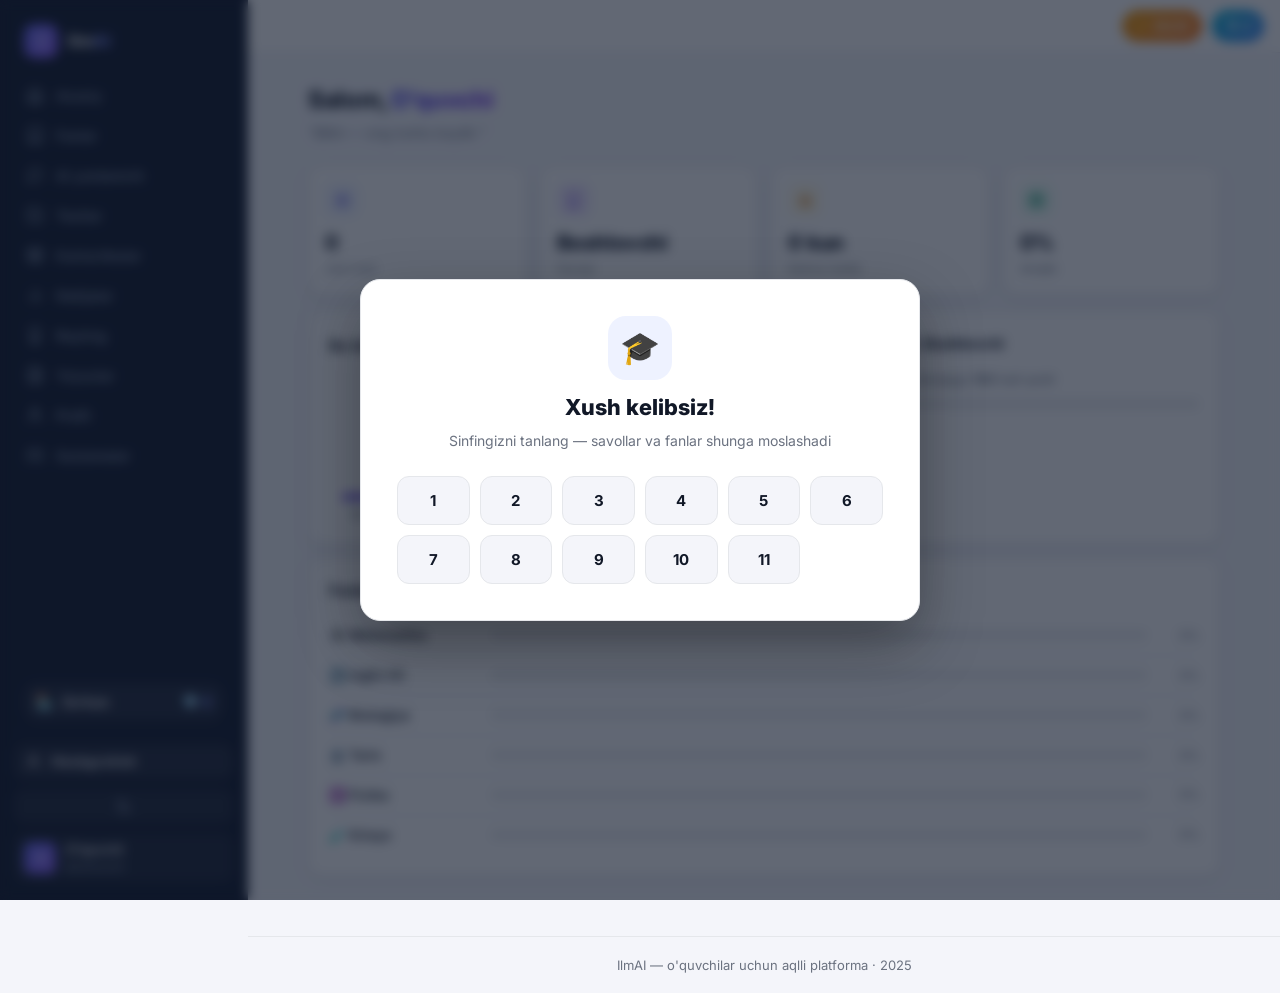
==== commit e212e626: "Update index.html" ====
--- a/index.html
+++ b/index.html
@@ -20,8 +20,7 @@
       <div class="brand-mark">
         <svg viewBox="0 0 24 24" fill="none" stroke="currentColor" stroke-width="2" stroke-linecap="round" stroke-linejoin="round">
           <path d="M15 14c.2-1 .7-1.7 1.5-2.5 1-.9 1.5-2.2 1.5-3.5A6 6 0 0 0 6 8c0 1 .2 2.2 1.5 3.5.7.7 1.3 1.5 1.5 2.5"/>
-          <path d="M9 18h6"/>
-          <path d="M10 22h4"/>
+          <path d="M9 18h6"/><path d="M10 22h4"/>
         </svg>
       </div>
       <div class="brand-text">Ilm<b>AI</b></div>
@@ -41,7 +40,7 @@
   </aside>
 
   <div class="main">
-    <!-- ===== TOPBAR (doim ko'rinadi) ===== -->
+    <!-- ===== TOPBAR ===== -->
     <header class="topbar">
       <button class="burger" onclick="toggleSidebar()">
         <svg viewBox="0 0 24 24" fill="none" stroke="currentColor" stroke-width="2" stroke-linecap="round"><line x1="3" y1="6" x2="21" y2="6"/><line x1="3" y1="12" x2="21" y2="12"/><line x1="3" y1="18" x2="21" y2="18"/></svg>
@@ -103,7 +102,6 @@
       <!-- ===== TESTLAR ===== -->
       <section id="view-testlar" class="view">
         <div class="view-head"><h1>Testlar</h1><p>Fanni tanlang, murakkablikni belgilang va boshlang</p></div>
-
         <div id="testSetup">
           <div class="mode-grid" id="testGrid"></div>
           <div class="card setup hidden" id="setupPanel">
@@ -128,11 +126,8 @@
               <div>
                 <label class="lbl">Savollar soni</label>
                 <select id="countSel" class="input">
-                  <option value="4">4 savol</option>
-                  <option value="5" selected>5 savol</option>
-                  <option value="6">6 savol</option>
-                  <option value="8">8 savol</option>
-                  <option value="10">10 savol</option>
+                  <option value="4">4 savol</option><option value="5" selected>5 savol</option>
+                  <option value="6">6 savol</option><option value="8">8 savol</option><option value="10">10 savol</option>
                 </select>
               </div>
               <div class="setup-actions">
@@ -142,7 +137,6 @@
             </div>
           </div>
         </div>
-
         <div id="testActive" class="hidden">
           <div class="card test-head">
             <div><span class="tag" id="tSubject"></span> <span class="tag tag-plain" id="tDiff"></span></div>
@@ -160,13 +154,9 @@
             <p class="kbd-hint">Maslahat: 1–4 tugmalari bilan ham javob tanlash mumkin</p>
           </div>
         </div>
-
         <div id="testResult" class="hidden">
           <div class="card result-hero" id="resultHero"></div>
-          <div class="card">
-            <div class="card-head"><h3>Javoblar tahlili</h3></div>
-            <div id="reviewBox"></div>
-          </div>
+          <div class="card"><div class="card-head"><h3>Javoblar tahlili</h3></div><div id="reviewBox"></div></div>
           <div class="row-actions">
             <button class="btn btn-primary" onclick="backToSetup()">Yangi test</button>
             <button class="btn btn-ghost" onclick="showSection('natijalar')">Natijalar</button>
@@ -177,7 +167,7 @@
 
       <!-- ===== KARTOCHKALAR ===== -->
       <section id="view-kartochka" class="view">
-        <div class="view-head"><h1>Kartochkalar</h1><p>Kartochkani bosib aylantiring — formulalar va faktlarni yodlang</p></div>
+        <div class="view-head"><h1>Kartochkalar</h1><p>Kartochkani bosib aylantiring</p></div>
         <div class="chips" id="fcChips"></div>
         <div class="fc-wrap">
           <div class="flip-card" id="flipCard" onclick="this.classList.toggle('flipped')">
@@ -199,13 +189,13 @@
 
       <!-- ===== NATIJALAR ===== -->
       <section id="view-natijalar" class="view">
-        <div class="view-head"><h1>Natijalar</h1><p>Testlar tarixi va umumiy statistika</p></div>
+        <div class="view-head"><h1>Natijalar</h1><p>Testlar tarixi va statistika</p></div>
         <div id="resultsContent"></div>
       </section>
 
       <!-- ===== REYTING ===== -->
       <section id="view-reyting" class="view">
-        <div class="view-head"><h1>Reyting</h1><p>Sinfingizdagi eng ko'p ball to'plagan o'quvchilar</p></div>
+        <div class="view-head"><h1>Reyting</h1><p>Sinfingizdagi eng ko'p ball to'plaganlar</p></div>
         <div class="pill-row" style="margin-bottom:16px">
           <button class="pill active" id="tabAll" onclick="setLbTab('all')">Umumiy</button>
           <button class="pill" id="tabWeek" onclick="setLbTab('week')">Haftalik</button>
@@ -215,7 +205,7 @@
 
       <!-- ===== YOZUVLAR ===== -->
       <section id="view-yozuvlar" class="view">
-        <div class="view-head"><h1>Yozuvlar</h1><p>Muhim ma'lumot va eslatmalarni shu yerda saqlang</p></div>
+        <div class="view-head"><h1>Yozuvlar</h1><p>Muhim eslatmalar</p></div>
         <div class="card note-form">
           <textarea id="noteInput" class="input" rows="3" placeholder="Yozuv matnini kiriting..."></textarea>
           <button class="btn btn-primary" onclick="addNote()">
@@ -248,16 +238,16 @@
           <button class="btn btn-danger" onclick="resetAll()">Tozalash</button>
         </div>
       </section>
+
       <!-- ===== ADMIN PANEL ===== -->
       <section id="view-admin" class="view">
         <div class="view-head"><h1>🛡 Admin panel</h1><p>Foydalanuvchilar va kontent boshqaruvi</p></div>
         <div class="stat-grid" id="adminStats"></div>
-
         <div class="card" style="margin-bottom:14px">
           <div class="card-head"><h3>👥 Foydalanuvchilar</h3><span class="tag" id="adminUserCount"></span></div>
+          <input type="text" id="adminSearch" class="input" placeholder="🔍 Ism yoki email bo'yicha qidirish..." oninput="renderAdmin()" style="margin-bottom:12px">
           <div id="adminUserList"></div>
         </div>
-
         <div class="card" style="margin-bottom:14px">
           <div class="card-head"><h3>➕ Yangi test savoli</h3></div>
           <div class="admin-form">
@@ -290,12 +280,10 @@
             <button class="btn btn-primary" onclick="addCustomQuestion()">➕ Savolni qo'shish</button>
           </div>
         </div>
-
         <div class="card" style="margin-bottom:14px">
           <div class="card-head"><h3>📋 Qo'shilgan savollar</h3><span class="tag" id="customQCount">0</span></div>
           <div id="customQList"></div>
         </div>
-
         <div class="card" style="margin-bottom:14px">
           <div class="card-head"><h3>➕ Yangi kartochka</h3></div>
           <div class="admin-form">
@@ -315,12 +303,12 @@
             <button class="btn btn-primary" onclick="addCustomFlashcard()">➕ Kartochkani qo'shish</button>
           </div>
         </div>
-
         <div class="card">
           <div class="card-head"><h3>📋 Qo'shilgan kartochkalar</h3><span class="tag" id="customFCCount">0</span></div>
           <div id="customFCList"></div>
         </div>
       </section>
+
       <!-- ===== SOZLAMALAR ===== -->
       <section id="view-sozlamalar" class="view">
         <div class="view-head"><h1>Sozlamalar</h1><p>Platformani o'zingizga moslashtiring</p></div>
@@ -332,7 +320,7 @@
           </div>
         </div>
         <div class="card set-row">
-          <div><h3>Ovozli signal</h3><p>Test yakunida kichik signal eshitiladi</p></div>
+          <div><h3>Ovozli signal</h3><p>Test yakunida signal</p></div>
           <label class="switch"><input type="checkbox" id="soundTgl" onchange="toggleSound(this.checked)"><span class="slider"></span></label>
         </div>
         <div class="card" style="margin-bottom:14px">
@@ -351,11 +339,11 @@
             <button class="btn btn-ghost" onclick="clearApiKey()">Uzish</button>
           </div>
           <p class="api-hint" id="apiHint">
-            Kalit olish: <b>aistudio.google.com/apikey</b> → "Create API key". Bepul — karta kerak emas!
+            Kalit olish: <b>aistudio.google.com/apikey</b> → "Create API key". Bepul!
           </p>
         </div>
         <div class="card set-row">
-          <div><h3>Ma'lumotlarni eksport qilish</h3><p>Barcha natijalarni JSON fayl sifatida saqlash</p></div>
+          <div><h3>Ma'lumotlarni eksport</h3><p>Natijalarni JSON sifatida</p></div>
           <button class="btn btn-ghost" onclick="exportData()">
             <svg viewBox="0 0 24 24" fill="none" stroke="currentColor" stroke-width="2" stroke-linecap="round" stroke-linejoin="round"><path d="M21 15v4a2 2 0 0 1-2 2H5a2 2 0 0 1-2-2v-4"/><polyline points="7 10 12 15 17 10"/><line x1="12" y1="15" x2="12" y2="3"/></svg>
             Yuklab olish
@@ -368,7 +356,7 @@
       </section>
 
     </main>
-    <footer class="footer">IlmAI — o'quvchilar uchun aqlli platforma · Usmanjanov Amirshox · 2026</footer>
+    <footer class="footer">IlmAI — o'quvchilar uchun aqlli platforma · 2025</footer>
   </div>
 </div>
 
@@ -377,18 +365,18 @@
   <div class="onboard-card">
     <div class="onboard-icon">🎓</div>
     <h2>Xush kelibsiz!</h2>
-    <p>Sinfingizni tanlang — fanlar, savollar, testlar va reyting shunga moslashadi</p>
+    <p>Sinfingizni tanlang — savollar va fanlar shunga moslashadi</p>
     <div class="grade-grid" id="gradeGrid"></div>
   </div>
 </div>
 
-<!-- ===== KIRISH OYNASI ===== -->
+<!-- ===== KIRISH ===== -->
 <div id="loginModal" class="login-modal hidden" onclick="if(event.target===this)closeLogin()">
   <div class="login-card">
     <button class="login-close" onclick="closeLogin()">×</button>
     <h3>IlmAI'ga kirish</h3>
-    <p>Akkaunt yarating — ballaringiz saqlanib qoladi</p>
-       <input type="text" id="nameRegInput" class="input" placeholder="Ismingiz (Sign up — takrorlanmas!)" onkeydown="if(event.key==='Enter')emailSignUp()">
+    <p>Akkaunt yarating — ballaringiz saqlanadi</p>
+    <input type="text" id="nameRegInput" class="input" placeholder="Ismingiz (Sign up — takrorlanmas!)" onkeydown="if(event.key==='Enter')emailSignUp()">
     <input type="email" id="emailInput" class="input" placeholder="Email manzilingiz">
     <input type="password" id="passInput" class="input" placeholder="Parol (kamida 6 belgi)" onkeydown="if(event.key==='Enter')emailLogin()">
     <div class="login-row">
@@ -411,7 +399,6 @@
       <span>💎 <b id="shopGems">0</b></span>
       <span id="shopEnergyTimer" style="font-size:12px;color:var(--muted)"></span>
     </div>
-
     <h3 class="shop-title">⚡ Energiya va bonuslar</h3>
     <div class="shop-items">
       <div class="shop-item">
@@ -425,7 +412,6 @@
         <button class="btn btn-primary" onclick="buyFreeze()">100 💎</button>
       </div>
     </div>
-
     <h3 class="shop-title">💎 Gemma paketlari</h3>
     <div class="gem-packs">
       <div class="gem-pack">
@@ -442,13 +428,12 @@
         <button class="money-btn" onclick="buyGems(3000, 30)">$30 · Sotib olish</button>
       </div>
     </div>
-
     <div class="super-banner">
       <div class="super-crown">👑</div>
       <h2>SUPER <span>IlmAI</span></h2>
       <div class="super-feat">⚡ <b>Cheksiz energiya</b> — hech qachon tugamaydi</div>
       <div class="super-feat">🧊 <b>Har oy</b> bepul streak muzlatgich</div>
-      <div class="super-feat">👑 <b>SUPER belgisi</b> — do'stlaringizdan farqlaning</div>
+      <div class="super-feat">👑 <b>SUPER belgisi</b> + rangli logo!</div>
       <div class="super-price">$30<span>/oy</span></div>
       <button class="super-btn" id="superBtn" onclick="buySuper()">SUPERGA AYLANISH 👑</button>
       <p class="super-note">Demo to'lov — haqiqiy pul yechilmaydi 😊</p>
--- a/style.css
+++ b/style.css
@@ -365,3 +365,19 @@
 /* ===== SUPER LOGO — 4 rangda aylanadi ===== */
 body.super .brand-mark{background:linear-gradient(135deg,#58CC02,#7C3AED,#1D4ED8,#06B6D4,#58CC02);background-size:300% 300%;animation:superShift 6s ease infinite}
 @keyframes superShift{0%{background-position:0% 50%}50%{background-position:100% 50%}100%{background-position:0% 50%}}
+/* ===== ADMIN PANEL ===== */
+.admin-user{display:flex;align-items:center;gap:12px;padding:14px 16px;border-bottom:1px solid var(--border);flex-wrap:wrap}
+.admin-user:last-child{border-bottom:none}
+.admin-av{width:36px;height:36px;border-radius:9px;background:linear-gradient(135deg,var(--accent),var(--accent-2));display:grid;place-items:center;color:#fff;font-weight:700;font-size:12px;flex:none}
+.admin-info{flex:1;min-width:160px}
+.admin-info b{display:block;font-size:14px}
+.admin-info span{font-size:12px;color:var(--muted)}
+.admin-actions{display:flex;gap:6px;flex-wrap:wrap}
+.admin-btn{padding:7px 10px;border:none;border-radius:8px;background:var(--accent-soft);color:var(--accent);font-size:12px;font-weight:700;cursor:pointer;font-family:inherit;transition:.15s}
+.admin-btn:hover{background:var(--accent);color:#fff}
+.admin-btn.warn{background:var(--warn-soft);color:var(--warn)}
+.admin-btn.warn:hover{background:var(--warn);color:#fff}
+.admin-btn.danger{background:var(--danger-soft);color:var(--danger)}
+.admin-btn.danger:hover{background:var(--danger);color:#fff}
+.admin-badge{background:linear-gradient(135deg,#F59E0B,#EF4444);color:#fff;padding:2px 8px;border-radius:6px;font-size:10px;font-weight:800}
+.admin-form{display:flex;flex-direction:column;gap:10px}
